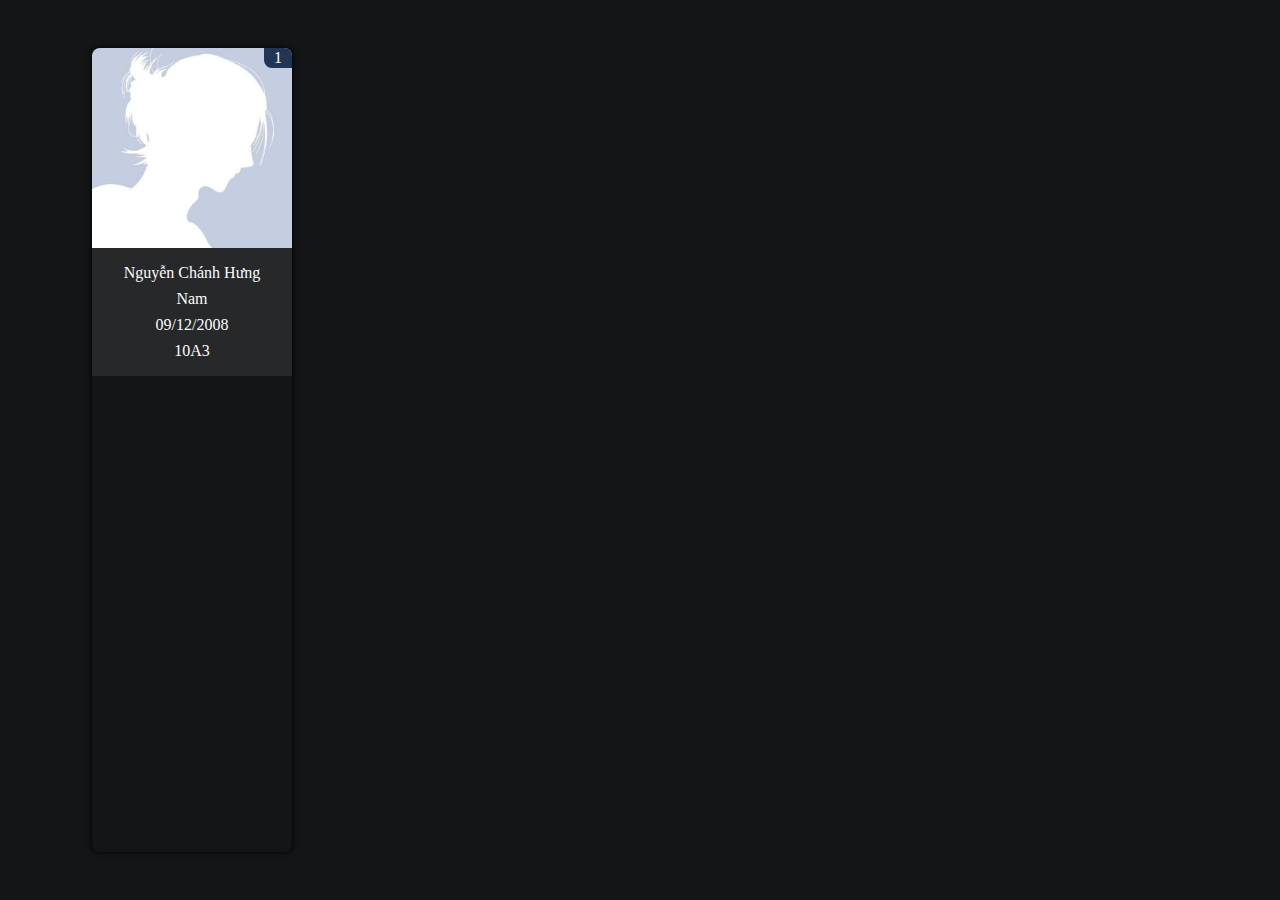
==== index.html @ 5e074ca2 "finish UI" ====
<!DOCTYPE html>
<html lang="en">
<head>
    <meta charset="UTF-8">
    <meta name="viewport" content="width=device-width, initial-scale=1.0">
    <title>Student Manager</title>
    <link rel="stylesheet" href="./assets/css/base.css">
    <link rel="stylesheet" href="./assets/css/main.css">
</head>
<body>
    <div id="root">
        <ul class="students-list">
            <li class="student-item">
                <div class="student-image">
                    <img src="./assets/img/male.jpg" alt="Male Avatar" class="student-img">
                    <span class="image-flag">1</span>
                </div>
                <div class="student-info">
                    <div class="student-name student-info-item">
                        Nguyễn Chánh Hưng
                    </div>
                    <div class="student-gender student-info-item">
                        Nam
                    </div>
                    <div class="student-birthday student-info-item">
                        09/12/2008
                    </div>
                    <div class="student-class student-info-item">
                        10A3
                    </div>
                </div>
            </li>
        </ul>
    </div>
</body>
</html>
---- assets/css/base.css ----
:root {
    --backgroud-color: #141517;
    --text-color: #fcfcfc;
    --primary-color: #0085ff;
    --primary-color2: #27282a;
    --primary-color3: #213555;
    --image-size: 200px;
    --gap-size: 24px;
}

* {
    margin: 0;
    padding: 0;
    box-sizing: border-box;
    font-family: 'r0c0i Linotte';
}

#root {
    width: 100vw;
    min-height: 100vh;
    background-color: var(--backgroud-color);
    color: var(--text-color);
    display: flex;
    justify-content: center;
}
---- assets/css/main.css ----
.students-list {
    display: grid;
    grid-template-columns: repeat(5, 1fr);
    gap: var(--gap-size);
    padding: calc(var(--gap-size) * 2);
}

.student-item {
    border-radius: 8px;
    overflow: hidden;
    width: var(--image-size);
    position: relative;
    box-shadow: 0 0 6px #000;
}

.student-image {
    width: var(--image-size);
    height: var(--image-size);
}

.image-flag {
    position: absolute;
    z-index: 1;
    background: var(--primary-color3);
    top: 0;
    right: 0;
    padding: 1px 10px;
    border-bottom-left-radius: 8px;
}

.student-img {
    width: 100%;
    height: 100%;
}

.student-info {
    text-align: center;
    vertical-align: middle;
    background-color: var(--primary-color2);
    padding: 12px;
}

.student-info-item {
    padding: 4px;
}

@media screen and (max-width: 1200px) {
    .students-list {
        grid-template-columns: repeat(4, 1fr);
    }
}

@media screen and (max-width: 960px) {
    .students-list {
        grid-template-columns: repeat(3, 1fr);
    }
}

@media screen and (max-width: 740px) {
    .students-list {
        grid-template-columns: repeat(2, 1fr);
    }
}

@media screen and (max-width: 525px) {
    .students-list {
        grid-template-columns: repeat(1, 1fr);
    }
}
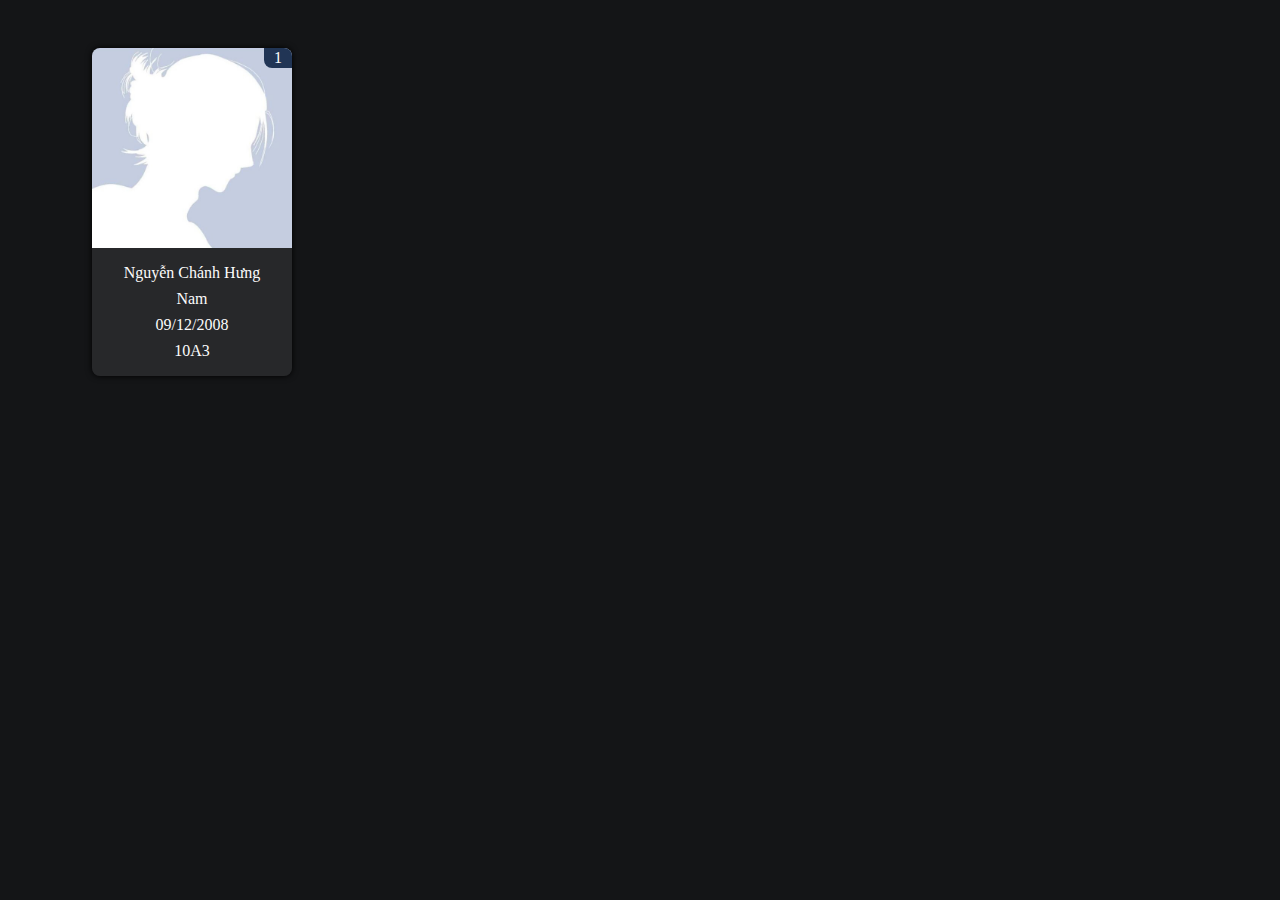
==== commit 40181723: "fix some bugs" ====
--- a/index.html
+++ b/index.html
@@ -10,23 +10,25 @@
 <body>
     <div id="root">
         <ul class="students-list">
-            <li class="student-item">
-                <div class="student-image">
-                    <img src="./assets/img/male.jpg" alt="Male Avatar" class="student-img">
-                    <span class="image-flag">1</span>
-                </div>
-                <div class="student-info">
-                    <div class="student-name student-info-item">
-                        Nguyễn Chánh Hưng
+            <li class="student">
+                <div class="student-item">
+                    <div class="student-image">
+                        <img src="./assets/img/male.jpg" alt="Male Avatar" class="student-img">
+                        <span class="image-flag">1</span>
                     </div>
-                    <div class="student-gender student-info-item">
-                        Nam
-                    </div>
-                    <div class="student-birthday student-info-item">
-                        09/12/2008
-                    </div>
-                    <div class="student-class student-info-item">
-                        10A3
+                    <div class="student-info">
+                        <div class="student-name student-info-item">
+                            Nguyễn Chánh Hưng
+                        </div>
+                        <div class="student-gender student-info-item">
+                            Nam
+                        </div>
+                        <div class="student-birthday student-info-item">
+                            09/12/2008
+                        </div>
+                        <div class="student-class student-info-item">
+                            10A3
+                        </div>
                     </div>
                 </div>
             </li>
--- a/assets/css/main.css
+++ b/assets/css/main.css
@@ -3,6 +3,10 @@
     grid-template-columns: repeat(5, 1fr);
     gap: var(--gap-size);
     padding: calc(var(--gap-size) * 2);
+}
+
+.student {
+    list-style: none;
 }
 
 .student-item {
@@ -11,6 +15,7 @@
     width: var(--image-size);
     position: relative;
     box-shadow: 0 0 6px #000;
+    max-height: fit-content;
 }
 
 .student-image {
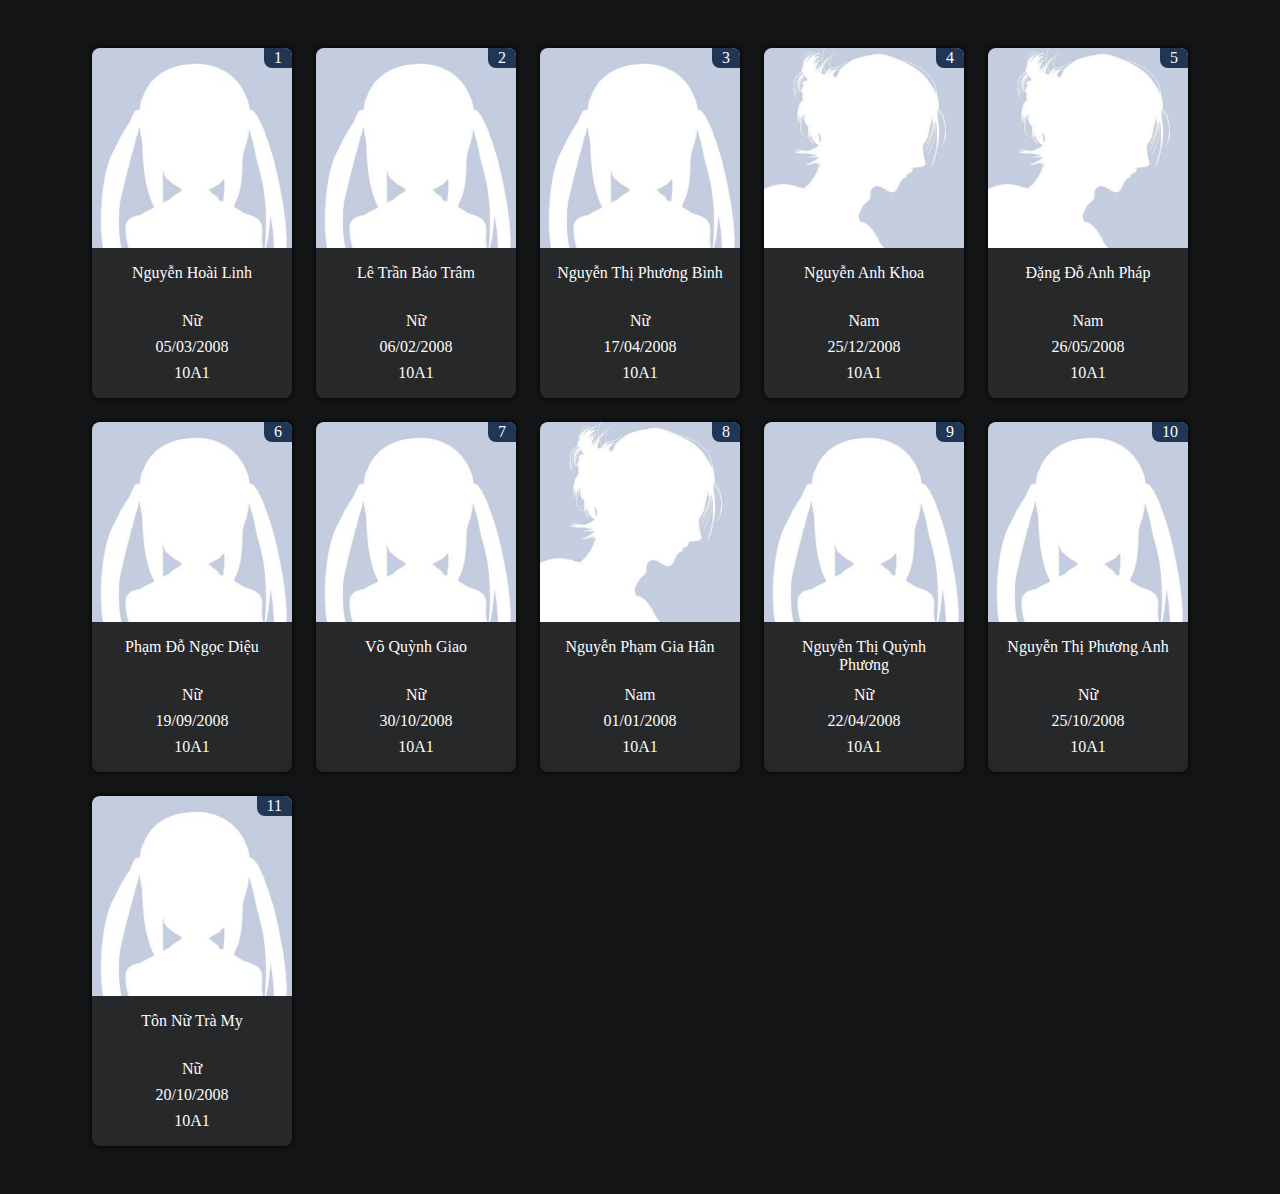
==== commit b1baf070: "final" ====
--- a/index.html
+++ b/index.html
@@ -10,29 +10,9 @@
 <body>
     <div id="root">
         <ul class="students-list">
-            <li class="student">
-                <div class="student-item">
-                    <div class="student-image">
-                        <img src="./assets/img/male.jpg" alt="Male Avatar" class="student-img">
-                        <span class="image-flag">1</span>
-                    </div>
-                    <div class="student-info">
-                        <div class="student-name student-info-item">
-                            Nguyễn Chánh Hưng
-                        </div>
-                        <div class="student-gender student-info-item">
-                            Nam
-                        </div>
-                        <div class="student-birthday student-info-item">
-                            09/12/2008
-                        </div>
-                        <div class="student-class student-info-item">
-                            10A3
-                        </div>
-                    </div>
-                </div>
-            </li>
         </ul>
     </div>
+
+    <script src="./assets/js/main.js"></script>
 </body>
 </html>--- a/assets/css/main.css
+++ b/assets/css/main.css
@@ -49,6 +49,10 @@
     padding: 4px;
 }
 
+.student-name {
+    height: 3em;
+}
+
 @media screen and (max-width: 1200px) {
     .students-list {
         grid-template-columns: repeat(4, 1fr);
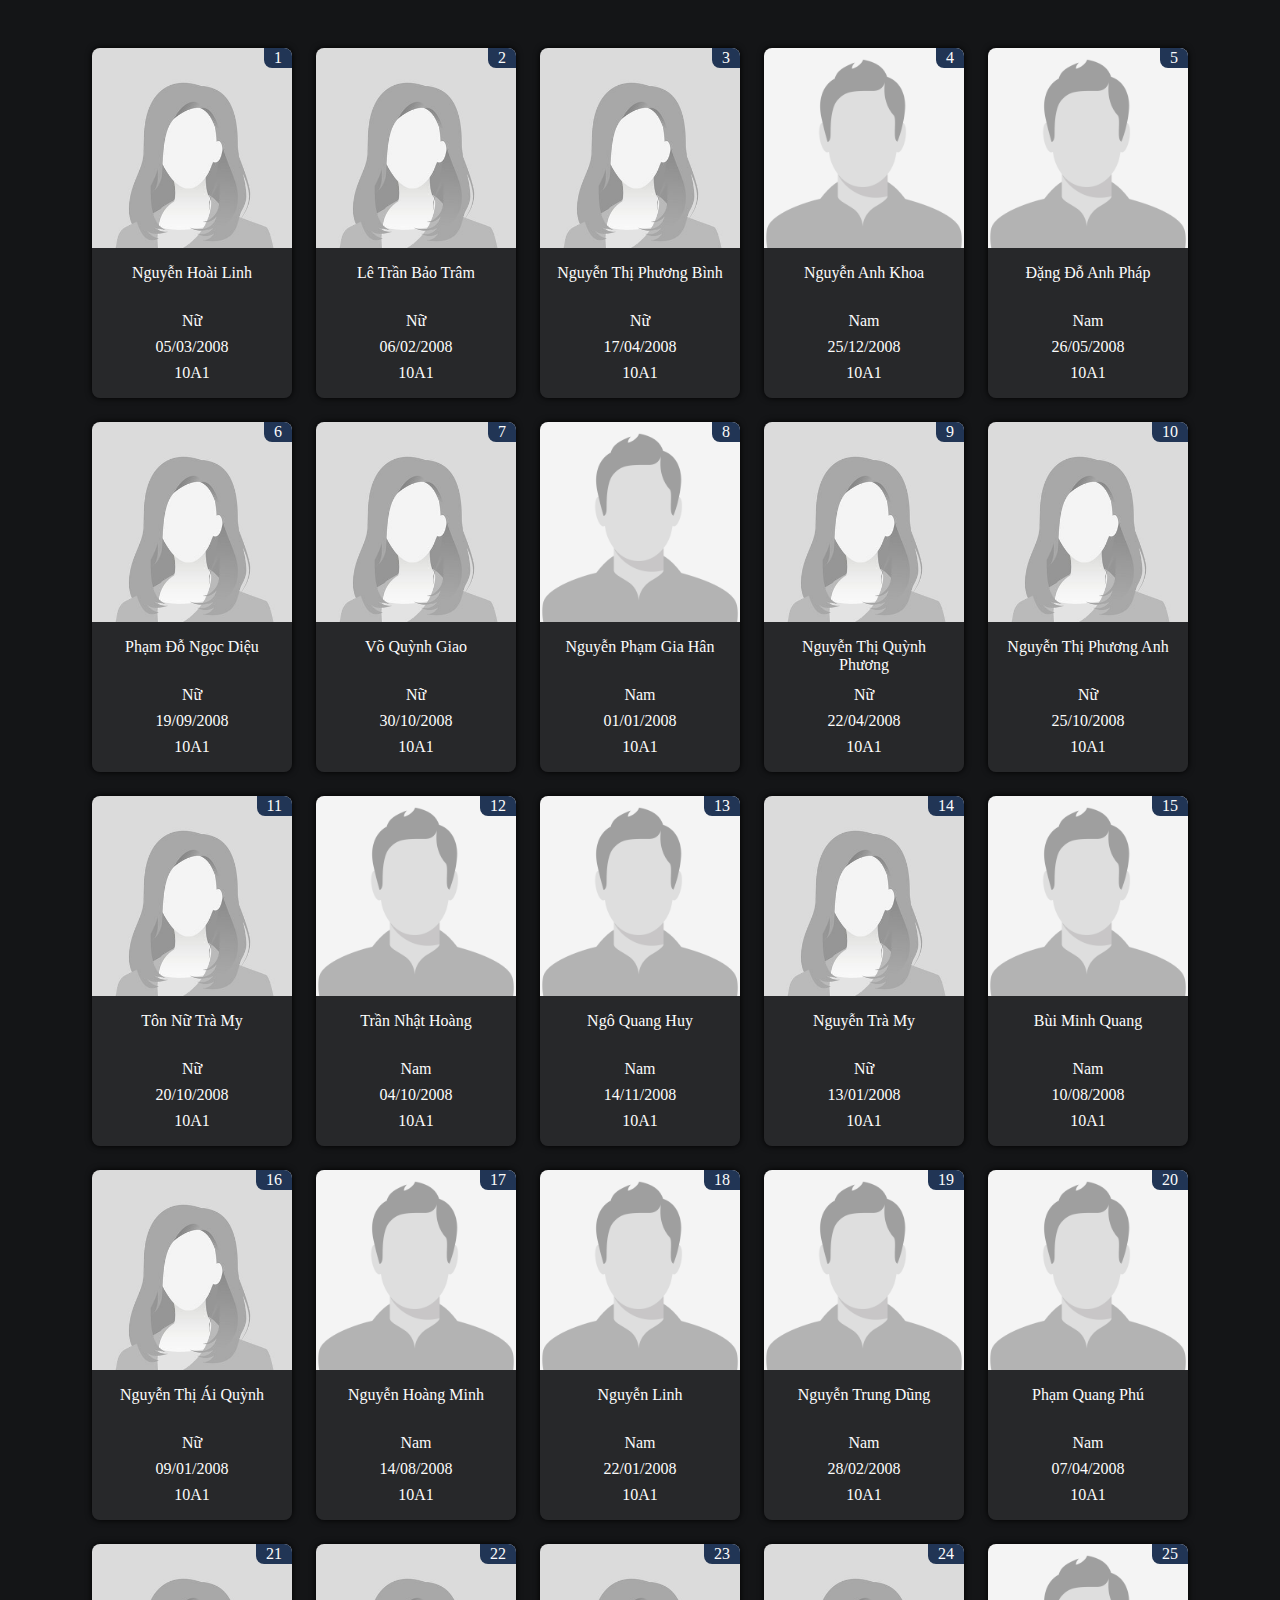
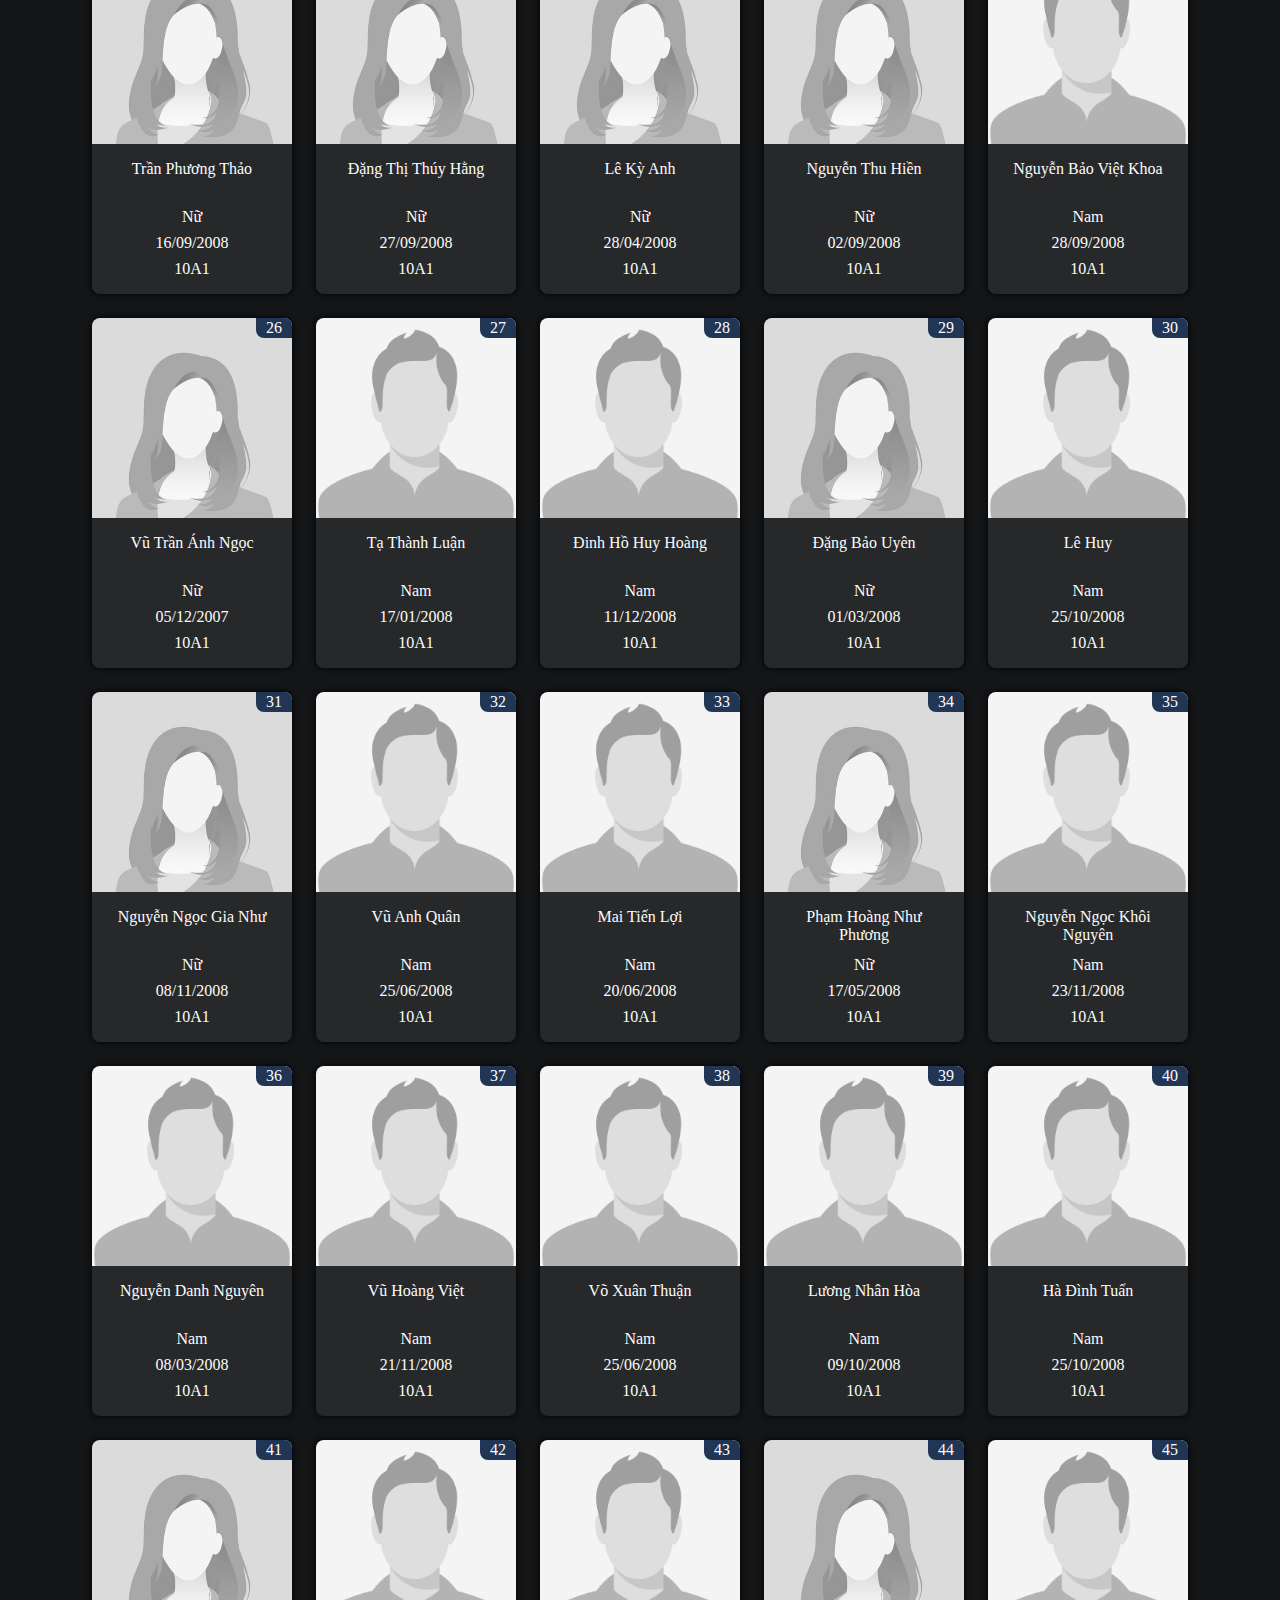
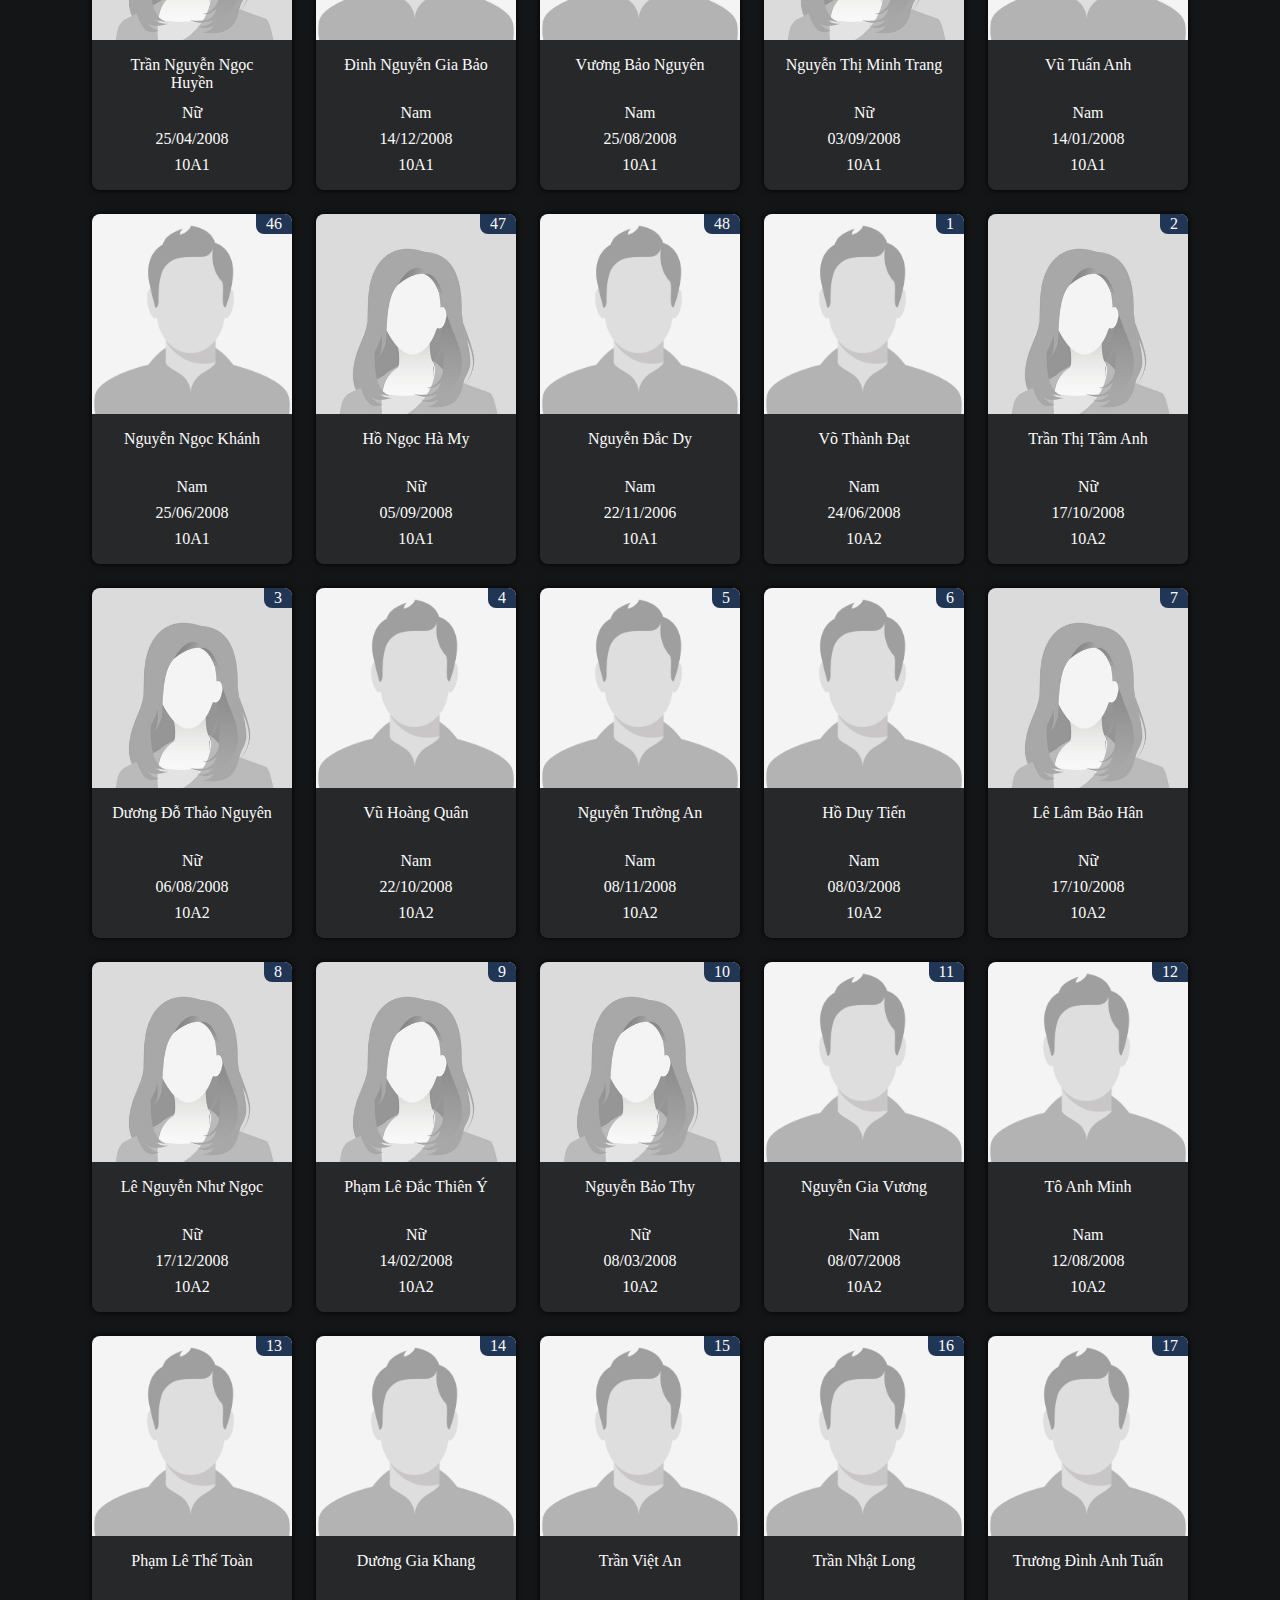
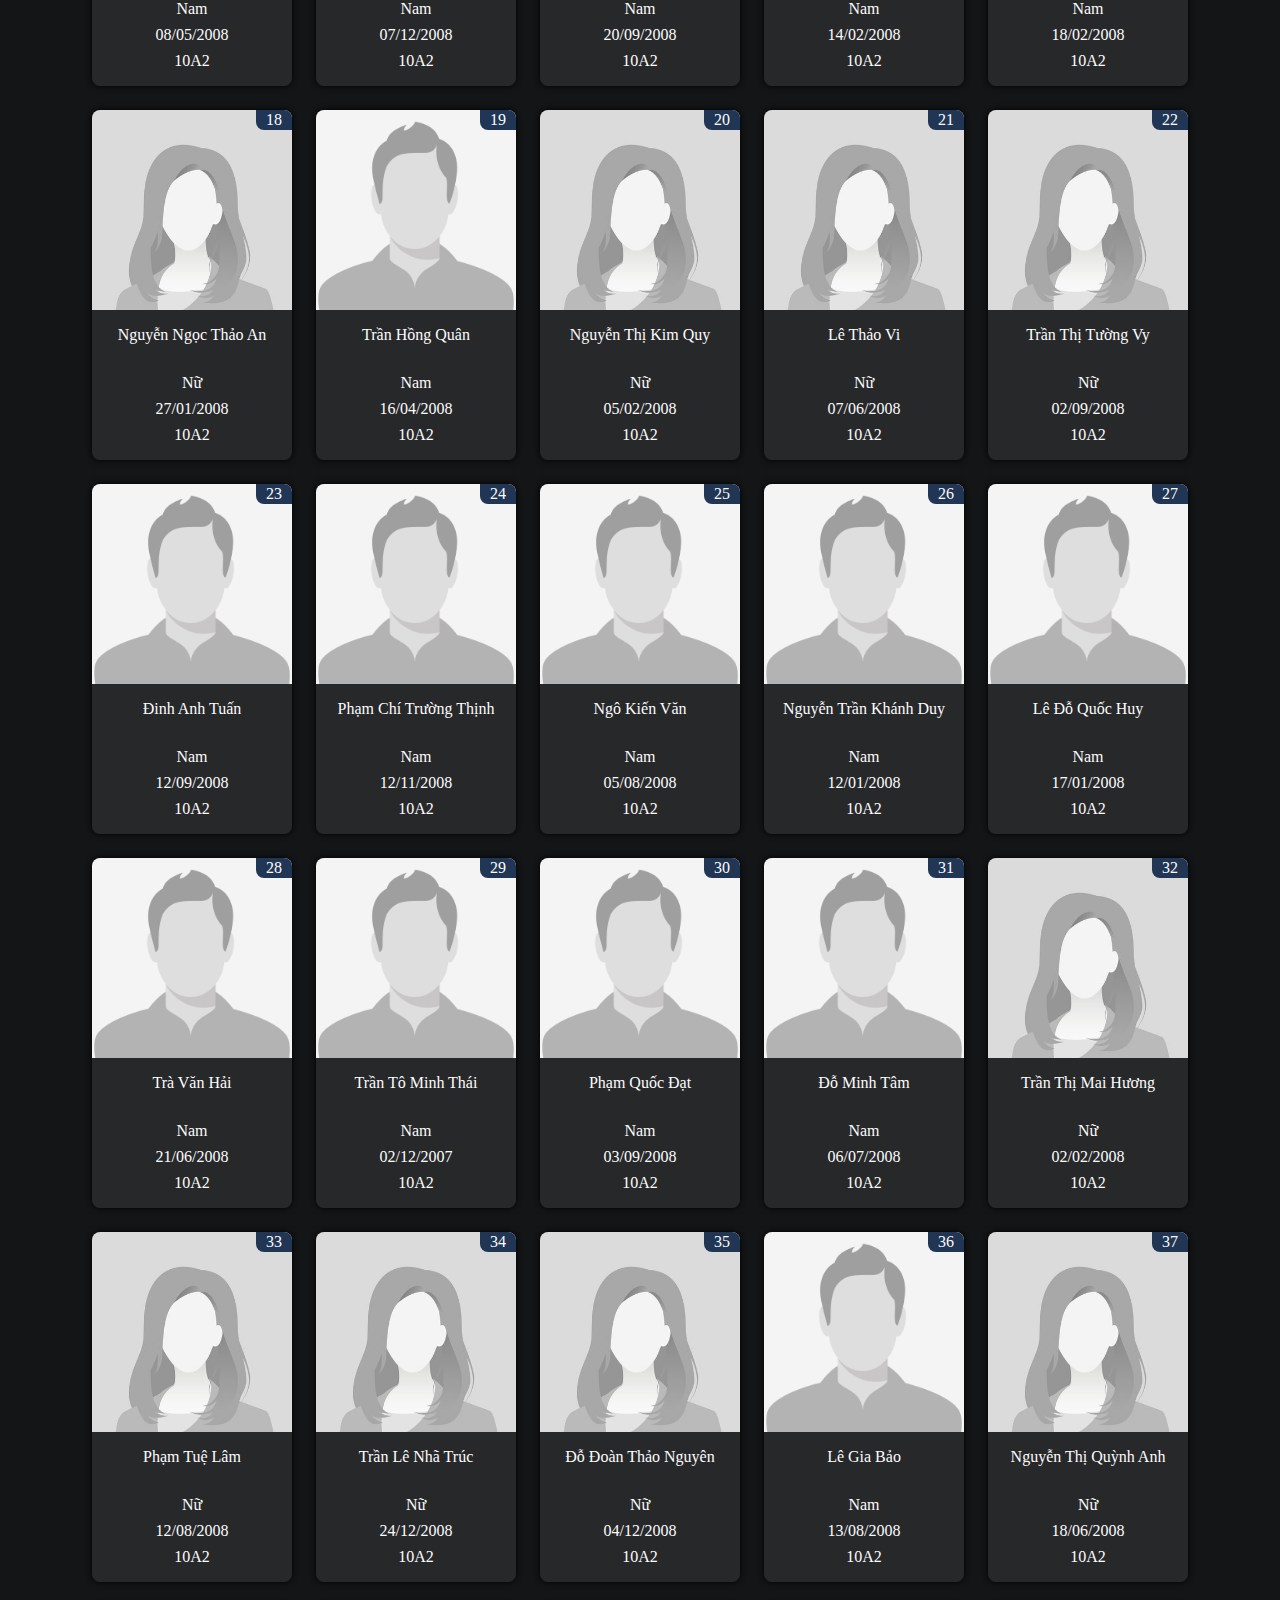
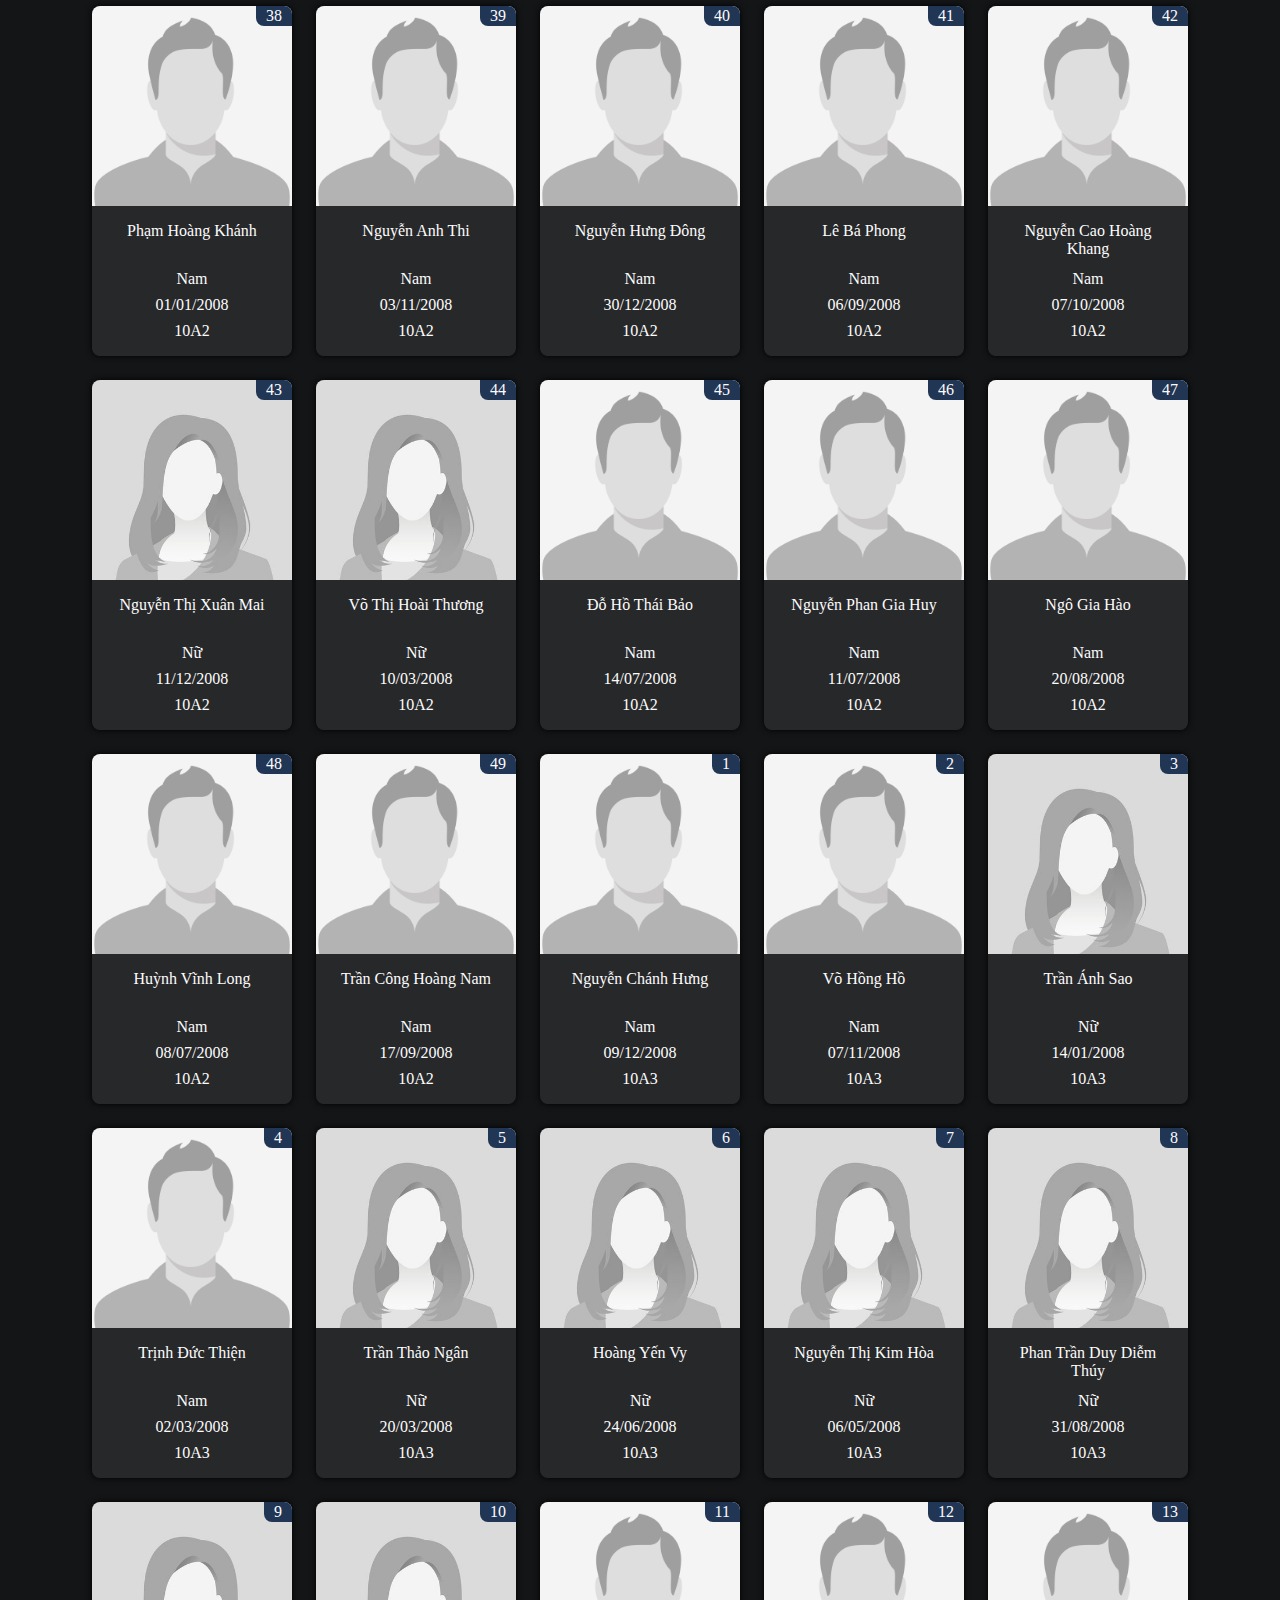
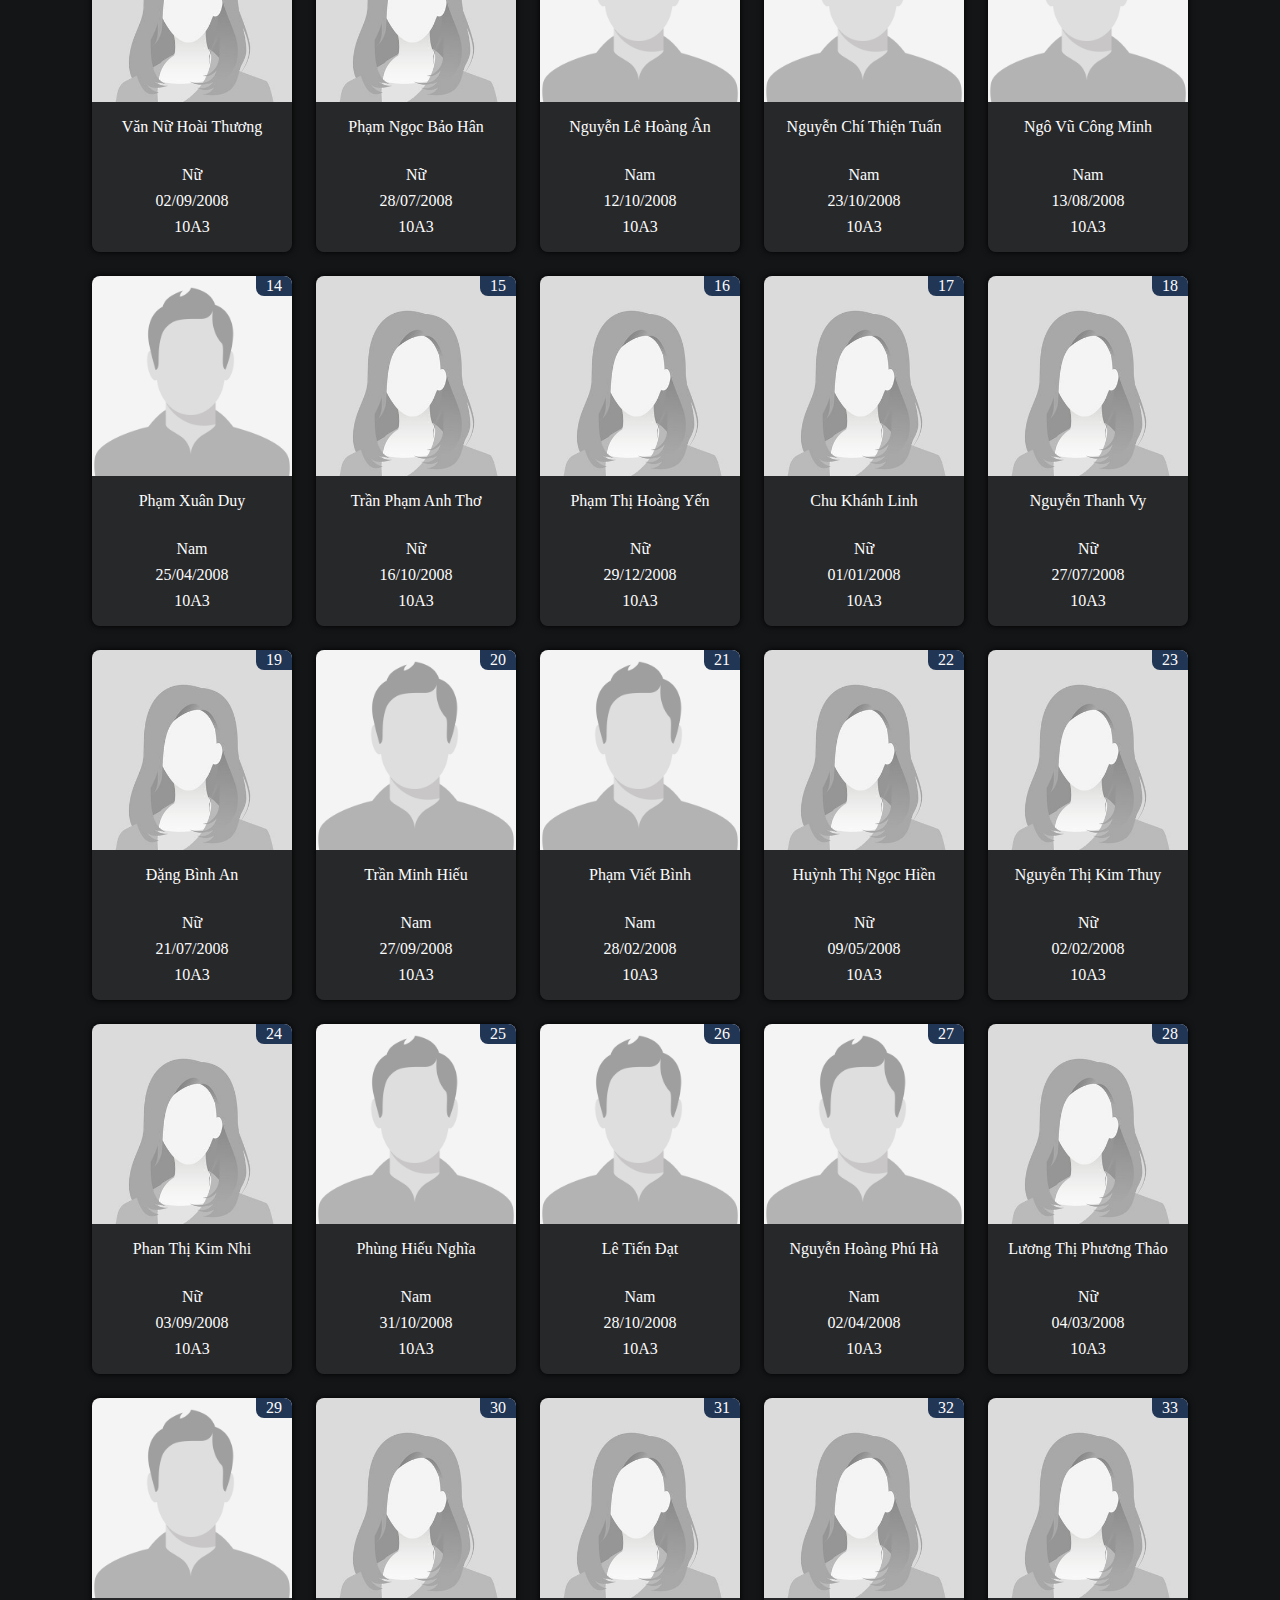
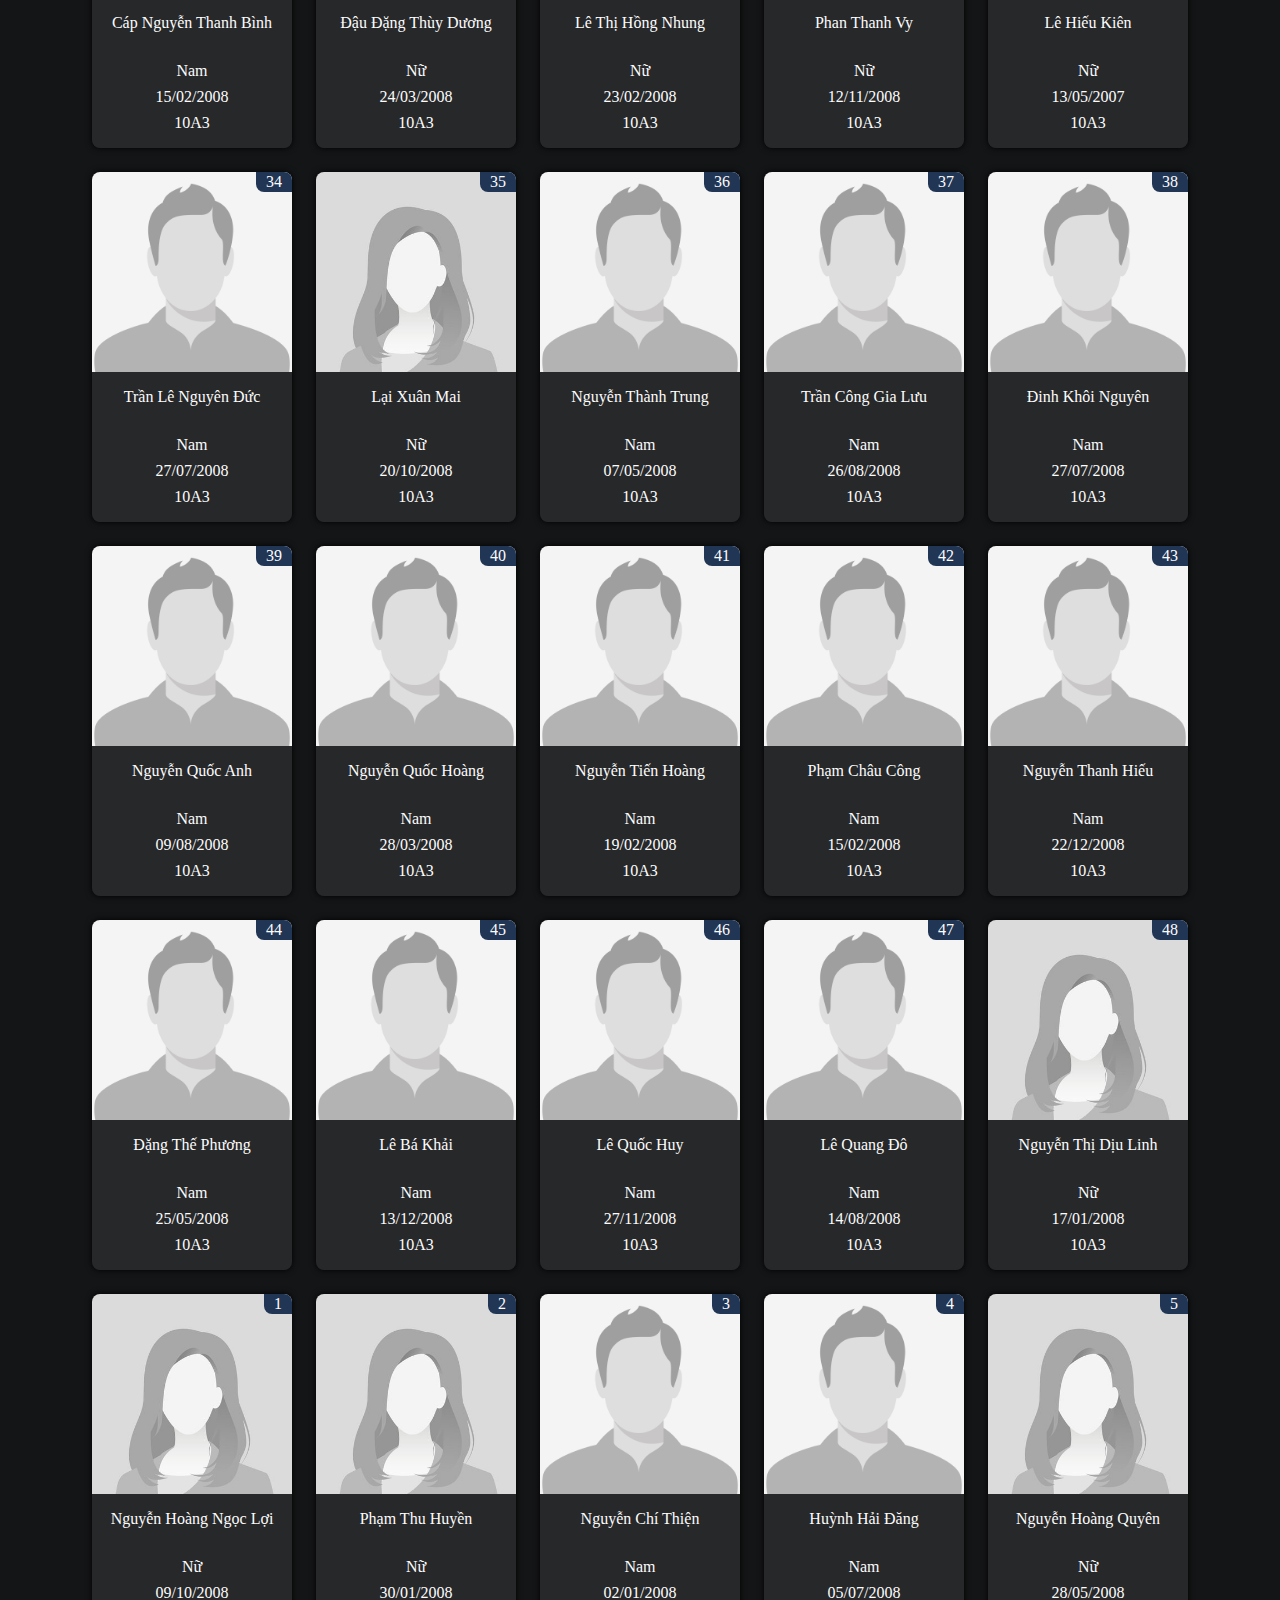
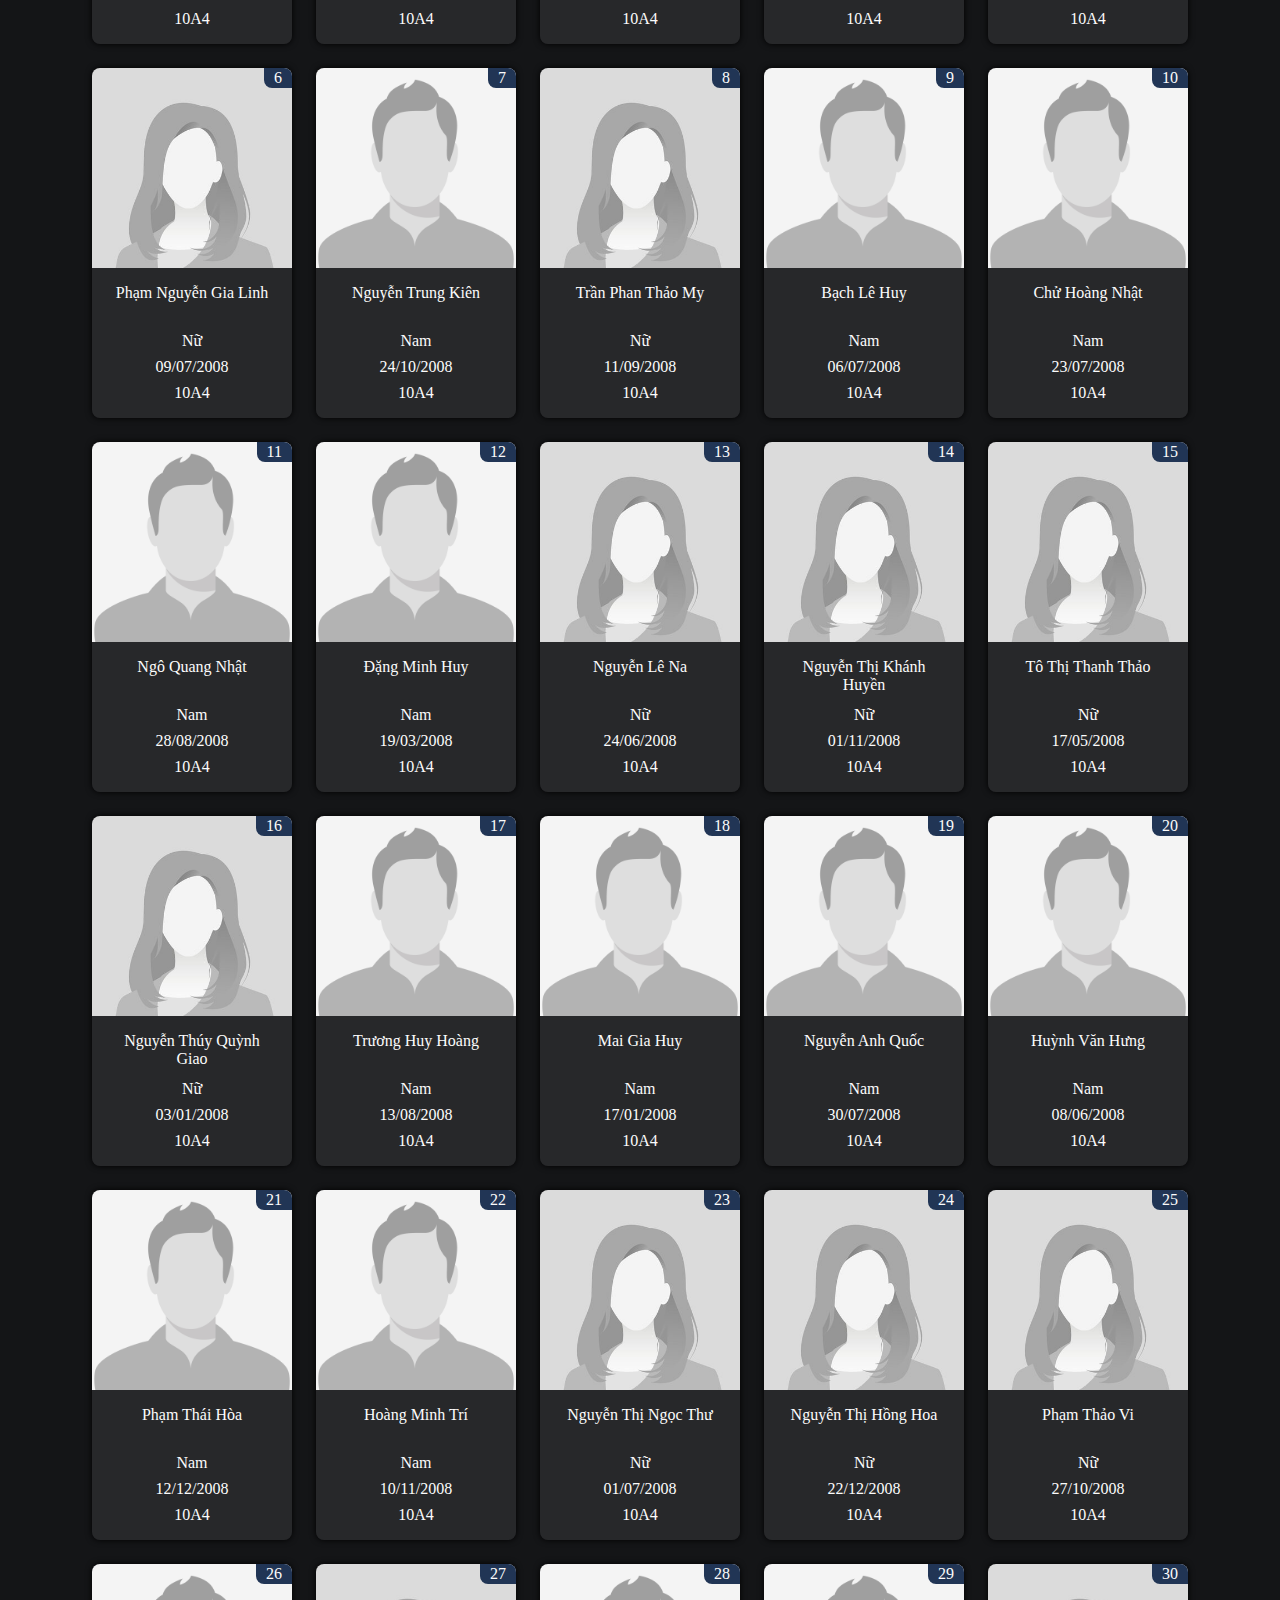
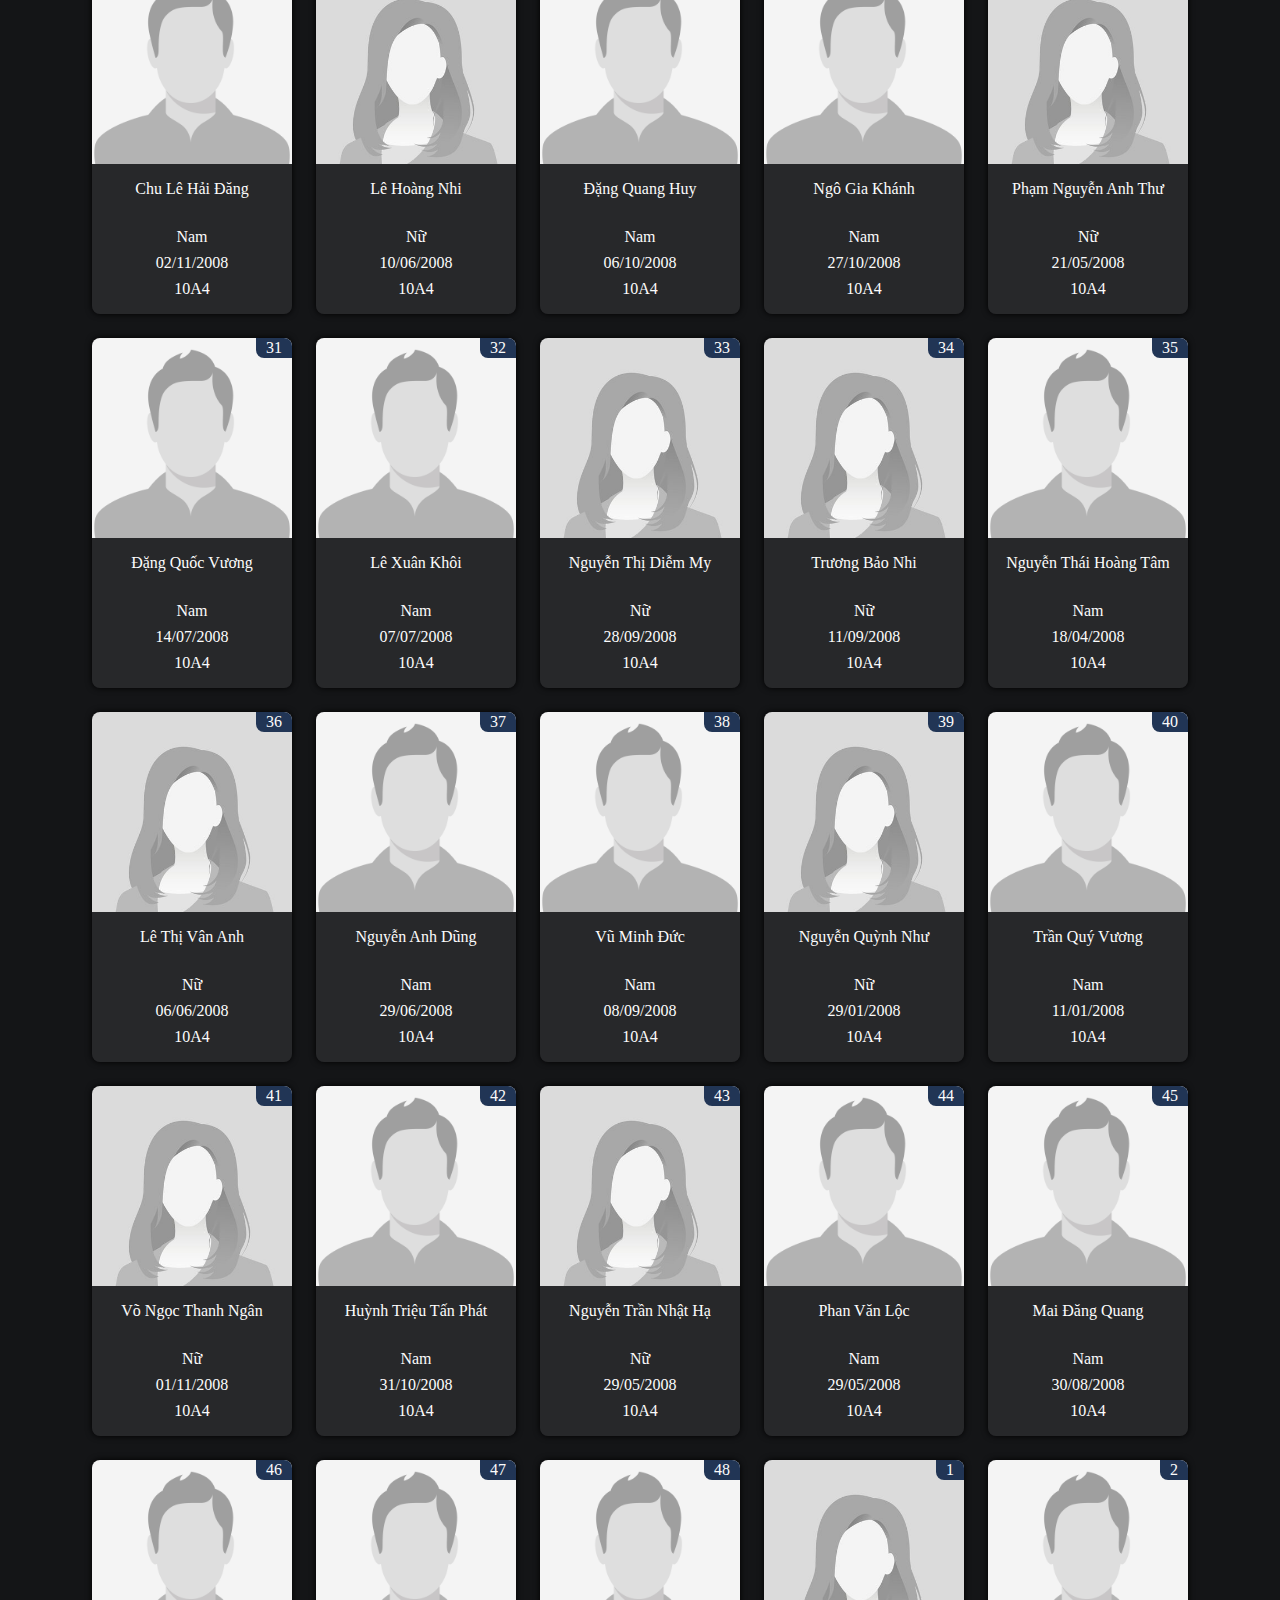
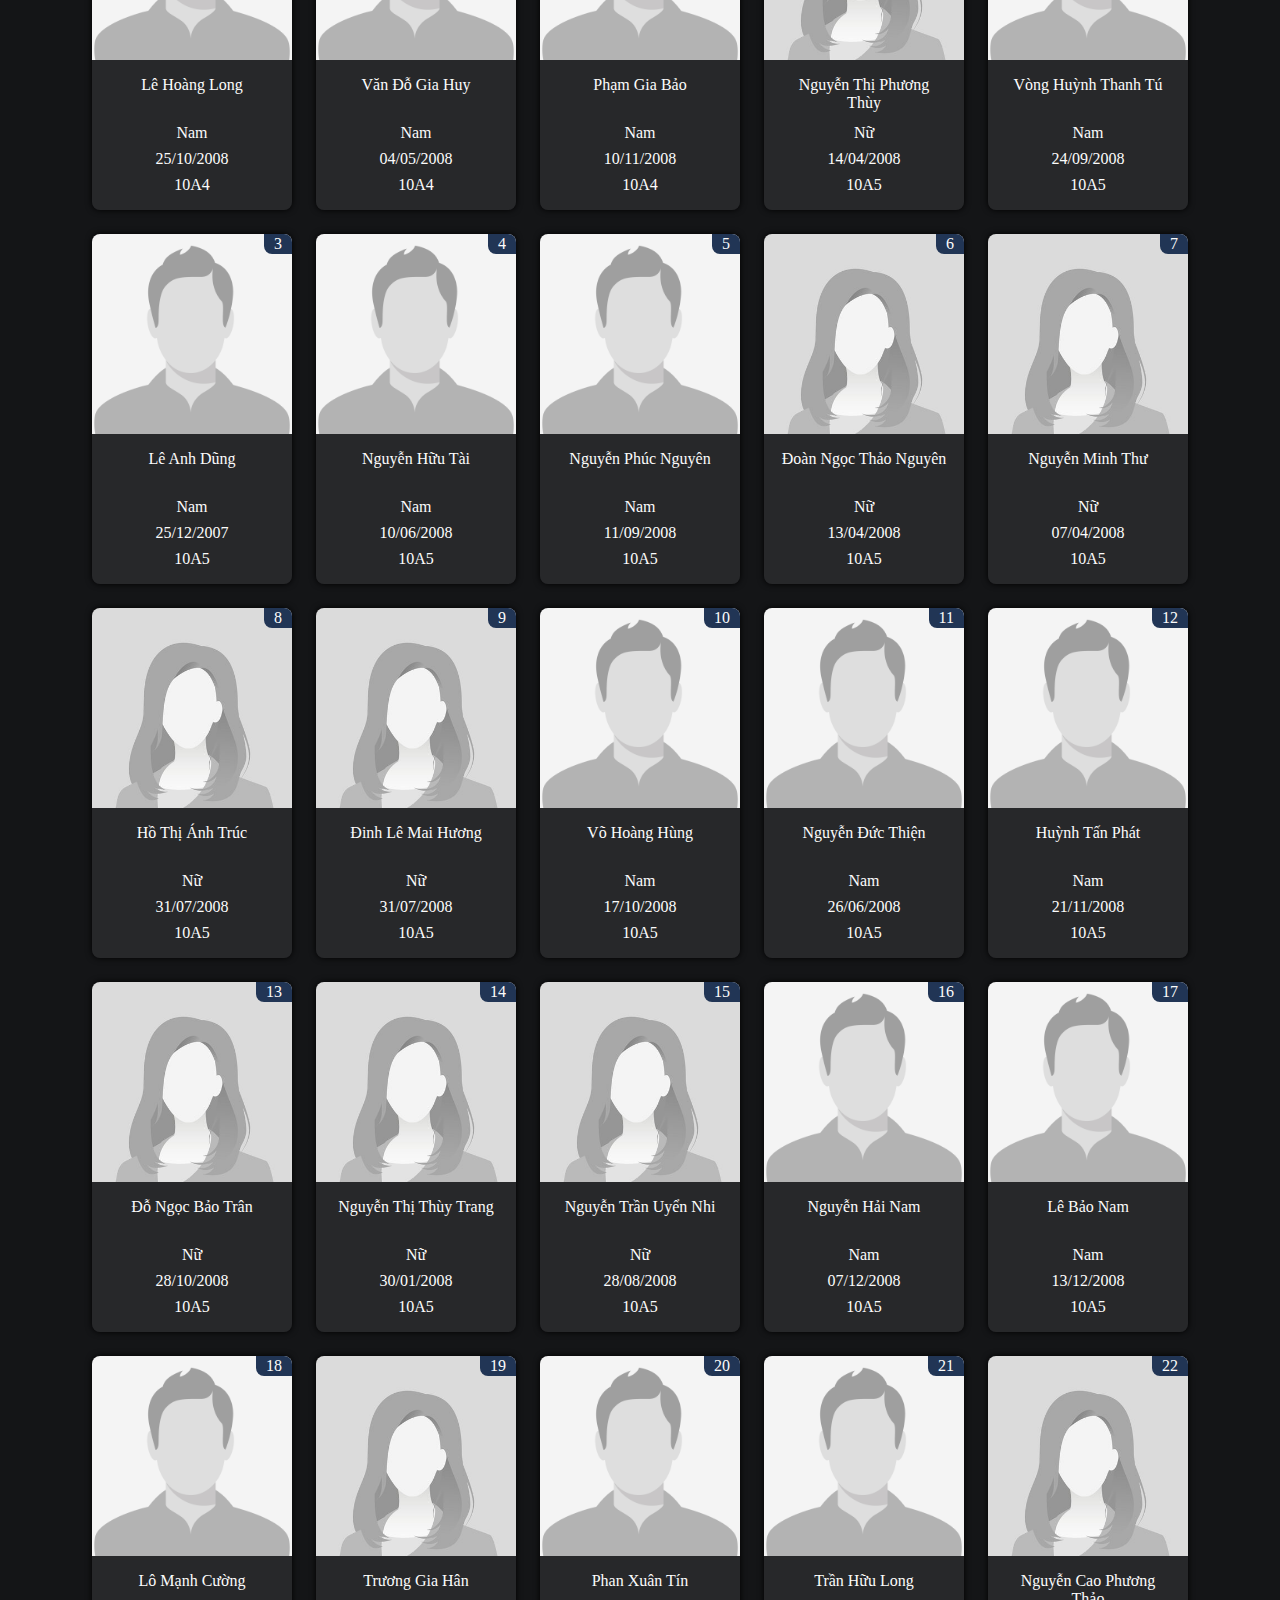
==== commit 3e406853: "Set Project To Static WebPage" ====
--- a/index.html
+++ b/index.html
@@ -1,18 +1,37586 @@
 <!DOCTYPE html>
 <html lang="en">
-<head>
-    <meta charset="UTF-8">
-    <meta name="viewport" content="width=device-width, initial-scale=1.0">
-    <title>Student Manager</title>
-    <link rel="stylesheet" href="./assets/css/base.css">
-    <link rel="stylesheet" href="./assets/css/main.css">
-</head>
-<body>
-    <div id="root">
-        <ul class="students-list">
-        </ul>
-    </div>
-
-    <script src="./assets/js/main.js"></script>
-</body>
-</html>+    <head>
+        <meta charset="UTF-8" />
+        <meta name="viewport" content="width=device-width, initial-scale=1.0" />
+        <title>Student Manager</title>
+        <link rel="stylesheet" href="./assets/css/base.css" />
+        <link rel="stylesheet" href="./assets/css/main.css" />
+    </head>
+    <body>
+        <div id="root">
+            <ul class="students-list">
+                <li class="student">
+                    <div class="student-item">
+                        <div class="student-image">
+                            <img
+                                src="./assets/img/female.jpg"
+                                alt="Male Avatar"
+                                class="student-img"
+                            />
+                            <span class="image-flag">1</span>
+                        </div>
+                        <div class="student-info">
+                            <div class="student-name student-info-item">
+                                Nguyễn Hoài Linh
+                            </div>
+                            <div class="student-gender student-info-item">
+                                Nữ
+                            </div>
+                            <div class="student-birthday student-info-item">
+                                05/03/2008
+                            </div>
+                            <div class="student-class student-info-item">
+                                10A1
+                            </div>
+                        </div>
+                    </div>
+                </li>
+                <li class="student">
+                    <div class="student-item">
+                        <div class="student-image">
+                            <img
+                                src="./assets/img/female.jpg"
+                                alt="Male Avatar"
+                                class="student-img"
+                            />
+                            <span class="image-flag">2</span>
+                        </div>
+                        <div class="student-info">
+                            <div class="student-name student-info-item">
+                                Lê Trần Bảo Trâm
+                            </div>
+                            <div class="student-gender student-info-item">
+                                Nữ
+                            </div>
+                            <div class="student-birthday student-info-item">
+                                06/02/2008
+                            </div>
+                            <div class="student-class student-info-item">
+                                10A1
+                            </div>
+                        </div>
+                    </div>
+                </li>
+                <li class="student">
+                    <div class="student-item">
+                        <div class="student-image">
+                            <img
+                                src="./assets/img/female.jpg"
+                                alt="Male Avatar"
+                                class="student-img"
+                            />
+                            <span class="image-flag">3</span>
+                        </div>
+                        <div class="student-info">
+                            <div class="student-name student-info-item">
+                                Nguyễn Thị Phương Bình
+                            </div>
+                            <div class="student-gender student-info-item">
+                                Nữ
+                            </div>
+                            <div class="student-birthday student-info-item">
+                                17/04/2008
+                            </div>
+                            <div class="student-class student-info-item">
+                                10A1
+                            </div>
+                        </div>
+                    </div>
+                </li>
+                <li class="student">
+                    <div class="student-item">
+                        <div class="student-image">
+                            <img
+                                src="./assets/img/male.jpg"
+                                alt="Male Avatar"
+                                class="student-img"
+                            />
+                            <span class="image-flag">4</span>
+                        </div>
+                        <div class="student-info">
+                            <div class="student-name student-info-item">
+                                Nguyễn Anh Khoa
+                            </div>
+                            <div class="student-gender student-info-item">
+                                Nam
+                            </div>
+                            <div class="student-birthday student-info-item">
+                                25/12/2008
+                            </div>
+                            <div class="student-class student-info-item">
+                                10A1
+                            </div>
+                        </div>
+                    </div>
+                </li>
+                <li class="student">
+                    <div class="student-item">
+                        <div class="student-image">
+                            <img
+                                src="./assets/img/male.jpg"
+                                alt="Male Avatar"
+                                class="student-img"
+                            />
+                            <span class="image-flag">5</span>
+                        </div>
+                        <div class="student-info">
+                            <div class="student-name student-info-item">
+                                Đặng Đỗ Anh Pháp
+                            </div>
+                            <div class="student-gender student-info-item">
+                                Nam
+                            </div>
+                            <div class="student-birthday student-info-item">
+                                26/05/2008
+                            </div>
+                            <div class="student-class student-info-item">
+                                10A1
+                            </div>
+                        </div>
+                    </div>
+                </li>
+                <li class="student">
+                    <div class="student-item">
+                        <div class="student-image">
+                            <img
+                                src="./assets/img/female.jpg"
+                                alt="Male Avatar"
+                                class="student-img"
+                            />
+                            <span class="image-flag">6</span>
+                        </div>
+                        <div class="student-info">
+                            <div class="student-name student-info-item">
+                                Phạm Đỗ Ngọc Diệu
+                            </div>
+                            <div class="student-gender student-info-item">
+                                Nữ
+                            </div>
+                            <div class="student-birthday student-info-item">
+                                19/09/2008
+                            </div>
+                            <div class="student-class student-info-item">
+                                10A1
+                            </div>
+                        </div>
+                    </div>
+                </li>
+                <li class="student">
+                    <div class="student-item">
+                        <div class="student-image">
+                            <img
+                                src="./assets/img/female.jpg"
+                                alt="Male Avatar"
+                                class="student-img"
+                            />
+                            <span class="image-flag">7</span>
+                        </div>
+                        <div class="student-info">
+                            <div class="student-name student-info-item">
+                                Võ Quỳnh Giao
+                            </div>
+                            <div class="student-gender student-info-item">
+                                Nữ
+                            </div>
+                            <div class="student-birthday student-info-item">
+                                30/10/2008
+                            </div>
+                            <div class="student-class student-info-item">
+                                10A1
+                            </div>
+                        </div>
+                    </div>
+                </li>
+                <li class="student">
+                    <div class="student-item">
+                        <div class="student-image">
+                            <img
+                                src="./assets/img/male.jpg"
+                                alt="Male Avatar"
+                                class="student-img"
+                            />
+                            <span class="image-flag">8</span>
+                        </div>
+                        <div class="student-info">
+                            <div class="student-name student-info-item">
+                                Nguyễn Phạm Gia Hân
+                            </div>
+                            <div class="student-gender student-info-item">
+                                Nam
+                            </div>
+                            <div class="student-birthday student-info-item">
+                                01/01/2008
+                            </div>
+                            <div class="student-class student-info-item">
+                                10A1
+                            </div>
+                        </div>
+                    </div>
+                </li>
+                <li class="student">
+                    <div class="student-item">
+                        <div class="student-image">
+                            <img
+                                src="./assets/img/female.jpg"
+                                alt="Male Avatar"
+                                class="student-img"
+                            />
+                            <span class="image-flag">9</span>
+                        </div>
+                        <div class="student-info">
+                            <div class="student-name student-info-item">
+                                Nguyễn Thị Quỳnh Phương
+                            </div>
+                            <div class="student-gender student-info-item">
+                                Nữ
+                            </div>
+                            <div class="student-birthday student-info-item">
+                                22/04/2008
+                            </div>
+                            <div class="student-class student-info-item">
+                                10A1
+                            </div>
+                        </div>
+                    </div>
+                </li>
+                <li class="student">
+                    <div class="student-item">
+                        <div class="student-image">
+                            <img
+                                src="./assets/img/female.jpg"
+                                alt="Male Avatar"
+                                class="student-img"
+                            />
+                            <span class="image-flag">10</span>
+                        </div>
+                        <div class="student-info">
+                            <div class="student-name student-info-item">
+                                Nguyễn Thị Phương Anh
+                            </div>
+                            <div class="student-gender student-info-item">
+                                Nữ
+                            </div>
+                            <div class="student-birthday student-info-item">
+                                25/10/2008
+                            </div>
+                            <div class="student-class student-info-item">
+                                10A1
+                            </div>
+                        </div>
+                    </div>
+                </li>
+                <li class="student">
+                    <div class="student-item">
+                        <div class="student-image">
+                            <img
+                                src="./assets/img/female.jpg"
+                                alt="Male Avatar"
+                                class="student-img"
+                            />
+                            <span class="image-flag">11</span>
+                        </div>
+                        <div class="student-info">
+                            <div class="student-name student-info-item">
+                                Tôn Nữ Trà My
+                            </div>
+                            <div class="student-gender student-info-item">
+                                Nữ
+                            </div>
+                            <div class="student-birthday student-info-item">
+                                20/10/2008
+                            </div>
+                            <div class="student-class student-info-item">
+                                10A1
+                            </div>
+                        </div>
+                    </div>
+                </li>
+                <li class="student">
+                    <div class="student-item">
+                        <div class="student-image">
+                            <img
+                                src="./assets/img/male.jpg"
+                                alt="Male Avatar"
+                                class="student-img"
+                            />
+                            <span class="image-flag">12</span>
+                        </div>
+                        <div class="student-info">
+                            <div class="student-name student-info-item">
+                                Trần Nhật Hoàng
+                            </div>
+                            <div class="student-gender student-info-item">
+                                Nam
+                            </div>
+                            <div class="student-birthday student-info-item">
+                                04/10/2008
+                            </div>
+                            <div class="student-class student-info-item">
+                                10A1
+                            </div>
+                        </div>
+                    </div>
+                </li>
+                <li class="student">
+                    <div class="student-item">
+                        <div class="student-image">
+                            <img
+                                src="./assets/img/male.jpg"
+                                alt="Male Avatar"
+                                class="student-img"
+                            />
+                            <span class="image-flag">13</span>
+                        </div>
+                        <div class="student-info">
+                            <div class="student-name student-info-item">
+                                Ngô Quang Huy
+                            </div>
+                            <div class="student-gender student-info-item">
+                                Nam
+                            </div>
+                            <div class="student-birthday student-info-item">
+                                14/11/2008
+                            </div>
+                            <div class="student-class student-info-item">
+                                10A1
+                            </div>
+                        </div>
+                    </div>
+                </li>
+                <li class="student">
+                    <div class="student-item">
+                        <div class="student-image">
+                            <img
+                                src="./assets/img/female.jpg"
+                                alt="Male Avatar"
+                                class="student-img"
+                            />
+                            <span class="image-flag">14</span>
+                        </div>
+                        <div class="student-info">
+                            <div class="student-name student-info-item">
+                                Nguyễn Trà My
+                            </div>
+                            <div class="student-gender student-info-item">
+                                Nữ
+                            </div>
+                            <div class="student-birthday student-info-item">
+                                13/01/2008
+                            </div>
+                            <div class="student-class student-info-item">
+                                10A1
+                            </div>
+                        </div>
+                    </div>
+                </li>
+                <li class="student">
+                    <div class="student-item">
+                        <div class="student-image">
+                            <img
+                                src="./assets/img/male.jpg"
+                                alt="Male Avatar"
+                                class="student-img"
+                            />
+                            <span class="image-flag">15</span>
+                        </div>
+                        <div class="student-info">
+                            <div class="student-name student-info-item">
+                                Bùi Minh Quang
+                            </div>
+                            <div class="student-gender student-info-item">
+                                Nam
+                            </div>
+                            <div class="student-birthday student-info-item">
+                                10/08/2008
+                            </div>
+                            <div class="student-class student-info-item">
+                                10A1
+                            </div>
+                        </div>
+                    </div>
+                </li>
+                <li class="student">
+                    <div class="student-item">
+                        <div class="student-image">
+                            <img
+                                src="./assets/img/female.jpg"
+                                alt="Male Avatar"
+                                class="student-img"
+                            />
+                            <span class="image-flag">16</span>
+                        </div>
+                        <div class="student-info">
+                            <div class="student-name student-info-item">
+                                Nguyễn Thị Ái Quỳnh
+                            </div>
+                            <div class="student-gender student-info-item">
+                                Nữ
+                            </div>
+                            <div class="student-birthday student-info-item">
+                                09/01/2008
+                            </div>
+                            <div class="student-class student-info-item">
+                                10A1
+                            </div>
+                        </div>
+                    </div>
+                </li>
+                <li class="student">
+                    <div class="student-item">
+                        <div class="student-image">
+                            <img
+                                src="./assets/img/male.jpg"
+                                alt="Male Avatar"
+                                class="student-img"
+                            />
+                            <span class="image-flag">17</span>
+                        </div>
+                        <div class="student-info">
+                            <div class="student-name student-info-item">
+                                Nguyễn Hoàng Minh
+                            </div>
+                            <div class="student-gender student-info-item">
+                                Nam
+                            </div>
+                            <div class="student-birthday student-info-item">
+                                14/08/2008
+                            </div>
+                            <div class="student-class student-info-item">
+                                10A1
+                            </div>
+                        </div>
+                    </div>
+                </li>
+                <li class="student">
+                    <div class="student-item">
+                        <div class="student-image">
+                            <img
+                                src="./assets/img/male.jpg"
+                                alt="Male Avatar"
+                                class="student-img"
+                            />
+                            <span class="image-flag">18</span>
+                        </div>
+                        <div class="student-info">
+                            <div class="student-name student-info-item">
+                                Nguyễn Linh
+                            </div>
+                            <div class="student-gender student-info-item">
+                                Nam
+                            </div>
+                            <div class="student-birthday student-info-item">
+                                22/01/2008
+                            </div>
+                            <div class="student-class student-info-item">
+                                10A1
+                            </div>
+                        </div>
+                    </div>
+                </li>
+                <li class="student">
+                    <div class="student-item">
+                        <div class="student-image">
+                            <img
+                                src="./assets/img/male.jpg"
+                                alt="Male Avatar"
+                                class="student-img"
+                            />
+                            <span class="image-flag">19</span>
+                        </div>
+                        <div class="student-info">
+                            <div class="student-name student-info-item">
+                                Nguyễn Trung Dũng
+                            </div>
+                            <div class="student-gender student-info-item">
+                                Nam
+                            </div>
+                            <div class="student-birthday student-info-item">
+                                28/02/2008
+                            </div>
+                            <div class="student-class student-info-item">
+                                10A1
+                            </div>
+                        </div>
+                    </div>
+                </li>
+                <li class="student">
+                    <div class="student-item">
+                        <div class="student-image">
+                            <img
+                                src="./assets/img/male.jpg"
+                                alt="Male Avatar"
+                                class="student-img"
+                            />
+                            <span class="image-flag">20</span>
+                        </div>
+                        <div class="student-info">
+                            <div class="student-name student-info-item">
+                                Phạm Quang Phú
+                            </div>
+                            <div class="student-gender student-info-item">
+                                Nam
+                            </div>
+                            <div class="student-birthday student-info-item">
+                                07/04/2008
+                            </div>
+                            <div class="student-class student-info-item">
+                                10A1
+                            </div>
+                        </div>
+                    </div>
+                </li>
+                <li class="student">
+                    <div class="student-item">
+                        <div class="student-image">
+                            <img
+                                src="./assets/img/female.jpg"
+                                alt="Male Avatar"
+                                class="student-img"
+                            />
+                            <span class="image-flag">21</span>
+                        </div>
+                        <div class="student-info">
+                            <div class="student-name student-info-item">
+                                Trần Phương Thảo
+                            </div>
+                            <div class="student-gender student-info-item">
+                                Nữ
+                            </div>
+                            <div class="student-birthday student-info-item">
+                                16/09/2008
+                            </div>
+                            <div class="student-class student-info-item">
+                                10A1
+                            </div>
+                        </div>
+                    </div>
+                </li>
+                <li class="student">
+                    <div class="student-item">
+                        <div class="student-image">
+                            <img
+                                src="./assets/img/female.jpg"
+                                alt="Male Avatar"
+                                class="student-img"
+                            />
+                            <span class="image-flag">22</span>
+                        </div>
+                        <div class="student-info">
+                            <div class="student-name student-info-item">
+                                Đặng Thị Thúy Hằng
+                            </div>
+                            <div class="student-gender student-info-item">
+                                Nữ
+                            </div>
+                            <div class="student-birthday student-info-item">
+                                27/09/2008
+                            </div>
+                            <div class="student-class student-info-item">
+                                10A1
+                            </div>
+                        </div>
+                    </div>
+                </li>
+                <li class="student">
+                    <div class="student-item">
+                        <div class="student-image">
+                            <img
+                                src="./assets/img/female.jpg"
+                                alt="Male Avatar"
+                                class="student-img"
+                            />
+                            <span class="image-flag">23</span>
+                        </div>
+                        <div class="student-info">
+                            <div class="student-name student-info-item">
+                                Lê Kỳ Anh
+                            </div>
+                            <div class="student-gender student-info-item">
+                                Nữ
+                            </div>
+                            <div class="student-birthday student-info-item">
+                                28/04/2008
+                            </div>
+                            <div class="student-class student-info-item">
+                                10A1
+                            </div>
+                        </div>
+                    </div>
+                </li>
+                <li class="student">
+                    <div class="student-item">
+                        <div class="student-image">
+                            <img
+                                src="./assets/img/female.jpg"
+                                alt="Male Avatar"
+                                class="student-img"
+                            />
+                            <span class="image-flag">24</span>
+                        </div>
+                        <div class="student-info">
+                            <div class="student-name student-info-item">
+                                Nguyễn Thu Hiền
+                            </div>
+                            <div class="student-gender student-info-item">
+                                Nữ
+                            </div>
+                            <div class="student-birthday student-info-item">
+                                02/09/2008
+                            </div>
+                            <div class="student-class student-info-item">
+                                10A1
+                            </div>
+                        </div>
+                    </div>
+                </li>
+                <li class="student">
+                    <div class="student-item">
+                        <div class="student-image">
+                            <img
+                                src="./assets/img/male.jpg"
+                                alt="Male Avatar"
+                                class="student-img"
+                            />
+                            <span class="image-flag">25</span>
+                        </div>
+                        <div class="student-info">
+                            <div class="student-name student-info-item">
+                                Nguyễn Bảo Việt Khoa
+                            </div>
+                            <div class="student-gender student-info-item">
+                                Nam
+                            </div>
+                            <div class="student-birthday student-info-item">
+                                28/09/2008
+                            </div>
+                            <div class="student-class student-info-item">
+                                10A1
+                            </div>
+                        </div>
+                    </div>
+                </li>
+                <li class="student">
+                    <div class="student-item">
+                        <div class="student-image">
+                            <img
+                                src="./assets/img/female.jpg"
+                                alt="Male Avatar"
+                                class="student-img"
+                            />
+                            <span class="image-flag">26</span>
+                        </div>
+                        <div class="student-info">
+                            <div class="student-name student-info-item">
+                                Vũ Trần Ánh Ngọc
+                            </div>
+                            <div class="student-gender student-info-item">
+                                Nữ
+                            </div>
+                            <div class="student-birthday student-info-item">
+                                05/12/2007
+                            </div>
+                            <div class="student-class student-info-item">
+                                10A1
+                            </div>
+                        </div>
+                    </div>
+                </li>
+                <li class="student">
+                    <div class="student-item">
+                        <div class="student-image">
+                            <img
+                                src="./assets/img/male.jpg"
+                                alt="Male Avatar"
+                                class="student-img"
+                            />
+                            <span class="image-flag">27</span>
+                        </div>
+                        <div class="student-info">
+                            <div class="student-name student-info-item">
+                                Tạ Thành Luận
+                            </div>
+                            <div class="student-gender student-info-item">
+                                Nam
+                            </div>
+                            <div class="student-birthday student-info-item">
+                                17/01/2008
+                            </div>
+                            <div class="student-class student-info-item">
+                                10A1
+                            </div>
+                        </div>
+                    </div>
+                </li>
+                <li class="student">
+                    <div class="student-item">
+                        <div class="student-image">
+                            <img
+                                src="./assets/img/male.jpg"
+                                alt="Male Avatar"
+                                class="student-img"
+                            />
+                            <span class="image-flag">28</span>
+                        </div>
+                        <div class="student-info">
+                            <div class="student-name student-info-item">
+                                Đinh Hồ Huy Hoàng
+                            </div>
+                            <div class="student-gender student-info-item">
+                                Nam
+                            </div>
+                            <div class="student-birthday student-info-item">
+                                11/12/2008
+                            </div>
+                            <div class="student-class student-info-item">
+                                10A1
+                            </div>
+                        </div>
+                    </div>
+                </li>
+                <li class="student">
+                    <div class="student-item">
+                        <div class="student-image">
+                            <img
+                                src="./assets/img/female.jpg"
+                                alt="Male Avatar"
+                                class="student-img"
+                            />
+                            <span class="image-flag">29</span>
+                        </div>
+                        <div class="student-info">
+                            <div class="student-name student-info-item">
+                                Đặng Bảo Uyên
+                            </div>
+                            <div class="student-gender student-info-item">
+                                Nữ
+                            </div>
+                            <div class="student-birthday student-info-item">
+                                01/03/2008
+                            </div>
+                            <div class="student-class student-info-item">
+                                10A1
+                            </div>
+                        </div>
+                    </div>
+                </li>
+                <li class="student">
+                    <div class="student-item">
+                        <div class="student-image">
+                            <img
+                                src="./assets/img/male.jpg"
+                                alt="Male Avatar"
+                                class="student-img"
+                            />
+                            <span class="image-flag">30</span>
+                        </div>
+                        <div class="student-info">
+                            <div class="student-name student-info-item">
+                                Lê Huy
+                            </div>
+                            <div class="student-gender student-info-item">
+                                Nam
+                            </div>
+                            <div class="student-birthday student-info-item">
+                                25/10/2008
+                            </div>
+                            <div class="student-class student-info-item">
+                                10A1
+                            </div>
+                        </div>
+                    </div>
+                </li>
+                <li class="student">
+                    <div class="student-item">
+                        <div class="student-image">
+                            <img
+                                src="./assets/img/female.jpg"
+                                alt="Male Avatar"
+                                class="student-img"
+                            />
+                            <span class="image-flag">31</span>
+                        </div>
+                        <div class="student-info">
+                            <div class="student-name student-info-item">
+                                Nguyễn Ngọc Gia Như
+                            </div>
+                            <div class="student-gender student-info-item">
+                                Nữ
+                            </div>
+                            <div class="student-birthday student-info-item">
+                                08/11/2008
+                            </div>
+                            <div class="student-class student-info-item">
+                                10A1
+                            </div>
+                        </div>
+                    </div>
+                </li>
+                <li class="student">
+                    <div class="student-item">
+                        <div class="student-image">
+                            <img
+                                src="./assets/img/male.jpg"
+                                alt="Male Avatar"
+                                class="student-img"
+                            />
+                            <span class="image-flag">32</span>
+                        </div>
+                        <div class="student-info">
+                            <div class="student-name student-info-item">
+                                Vũ Anh Quân
+                            </div>
+                            <div class="student-gender student-info-item">
+                                Nam
+                            </div>
+                            <div class="student-birthday student-info-item">
+                                25/06/2008
+                            </div>
+                            <div class="student-class student-info-item">
+                                10A1
+                            </div>
+                        </div>
+                    </div>
+                </li>
+                <li class="student">
+                    <div class="student-item">
+                        <div class="student-image">
+                            <img
+                                src="./assets/img/male.jpg"
+                                alt="Male Avatar"
+                                class="student-img"
+                            />
+                            <span class="image-flag">33</span>
+                        </div>
+                        <div class="student-info">
+                            <div class="student-name student-info-item">
+                                Mai Tiến Lợi
+                            </div>
+                            <div class="student-gender student-info-item">
+                                Nam
+                            </div>
+                            <div class="student-birthday student-info-item">
+                                20/06/2008
+                            </div>
+                            <div class="student-class student-info-item">
+                                10A1
+                            </div>
+                        </div>
+                    </div>
+                </li>
+                <li class="student">
+                    <div class="student-item">
+                        <div class="student-image">
+                            <img
+                                src="./assets/img/female.jpg"
+                                alt="Male Avatar"
+                                class="student-img"
+                            />
+                            <span class="image-flag">34</span>
+                        </div>
+                        <div class="student-info">
+                            <div class="student-name student-info-item">
+                                Phạm Hoàng Như Phương
+                            </div>
+                            <div class="student-gender student-info-item">
+                                Nữ
+                            </div>
+                            <div class="student-birthday student-info-item">
+                                17/05/2008
+                            </div>
+                            <div class="student-class student-info-item">
+                                10A1
+                            </div>
+                        </div>
+                    </div>
+                </li>
+                <li class="student">
+                    <div class="student-item">
+                        <div class="student-image">
+                            <img
+                                src="./assets/img/male.jpg"
+                                alt="Male Avatar"
+                                class="student-img"
+                            />
+                            <span class="image-flag">35</span>
+                        </div>
+                        <div class="student-info">
+                            <div class="student-name student-info-item">
+                                Nguyễn Ngọc Khôi Nguyên
+                            </div>
+                            <div class="student-gender student-info-item">
+                                Nam
+                            </div>
+                            <div class="student-birthday student-info-item">
+                                23/11/2008
+                            </div>
+                            <div class="student-class student-info-item">
+                                10A1
+                            </div>
+                        </div>
+                    </div>
+                </li>
+                <li class="student">
+                    <div class="student-item">
+                        <div class="student-image">
+                            <img
+                                src="./assets/img/male.jpg"
+                                alt="Male Avatar"
+                                class="student-img"
+                            />
+                            <span class="image-flag">36</span>
+                        </div>
+                        <div class="student-info">
+                            <div class="student-name student-info-item">
+                                Nguyễn Danh Nguyên
+                            </div>
+                            <div class="student-gender student-info-item">
+                                Nam
+                            </div>
+                            <div class="student-birthday student-info-item">
+                                08/03/2008
+                            </div>
+                            <div class="student-class student-info-item">
+                                10A1
+                            </div>
+                        </div>
+                    </div>
+                </li>
+                <li class="student">
+                    <div class="student-item">
+                        <div class="student-image">
+                            <img
+                                src="./assets/img/male.jpg"
+                                alt="Male Avatar"
+                                class="student-img"
+                            />
+                            <span class="image-flag">37</span>
+                        </div>
+                        <div class="student-info">
+                            <div class="student-name student-info-item">
+                                Vũ Hoàng Việt
+                            </div>
+                            <div class="student-gender student-info-item">
+                                Nam
+                            </div>
+                            <div class="student-birthday student-info-item">
+                                21/11/2008
+                            </div>
+                            <div class="student-class student-info-item">
+                                10A1
+                            </div>
+                        </div>
+                    </div>
+                </li>
+                <li class="student">
+                    <div class="student-item">
+                        <div class="student-image">
+                            <img
+                                src="./assets/img/male.jpg"
+                                alt="Male Avatar"
+                                class="student-img"
+                            />
+                            <span class="image-flag">38</span>
+                        </div>
+                        <div class="student-info">
+                            <div class="student-name student-info-item">
+                                Võ Xuân Thuận
+                            </div>
+                            <div class="student-gender student-info-item">
+                                Nam
+                            </div>
+                            <div class="student-birthday student-info-item">
+                                25/06/2008
+                            </div>
+                            <div class="student-class student-info-item">
+                                10A1
+                            </div>
+                        </div>
+                    </div>
+                </li>
+                <li class="student">
+                    <div class="student-item">
+                        <div class="student-image">
+                            <img
+                                src="./assets/img/male.jpg"
+                                alt="Male Avatar"
+                                class="student-img"
+                            />
+                            <span class="image-flag">39</span>
+                        </div>
+                        <div class="student-info">
+                            <div class="student-name student-info-item">
+                                Lương Nhân Hòa
+                            </div>
+                            <div class="student-gender student-info-item">
+                                Nam
+                            </div>
+                            <div class="student-birthday student-info-item">
+                                09/10/2008
+                            </div>
+                            <div class="student-class student-info-item">
+                                10A1
+                            </div>
+                        </div>
+                    </div>
+                </li>
+                <li class="student">
+                    <div class="student-item">
+                        <div class="student-image">
+                            <img
+                                src="./assets/img/male.jpg"
+                                alt="Male Avatar"
+                                class="student-img"
+                            />
+                            <span class="image-flag">40</span>
+                        </div>
+                        <div class="student-info">
+                            <div class="student-name student-info-item">
+                                Hà Đình Tuấn
+                            </div>
+                            <div class="student-gender student-info-item">
+                                Nam
+                            </div>
+                            <div class="student-birthday student-info-item">
+                                25/10/2008
+                            </div>
+                            <div class="student-class student-info-item">
+                                10A1
+                            </div>
+                        </div>
+                    </div>
+                </li>
+                <li class="student">
+                    <div class="student-item">
+                        <div class="student-image">
+                            <img
+                                src="./assets/img/female.jpg"
+                                alt="Male Avatar"
+                                class="student-img"
+                            />
+                            <span class="image-flag">41</span>
+                        </div>
+                        <div class="student-info">
+                            <div class="student-name student-info-item">
+                                Trần Nguyễn Ngọc Huyền
+                            </div>
+                            <div class="student-gender student-info-item">
+                                Nữ
+                            </div>
+                            <div class="student-birthday student-info-item">
+                                25/04/2008
+                            </div>
+                            <div class="student-class student-info-item">
+                                10A1
+                            </div>
+                        </div>
+                    </div>
+                </li>
+                <li class="student">
+                    <div class="student-item">
+                        <div class="student-image">
+                            <img
+                                src="./assets/img/male.jpg"
+                                alt="Male Avatar"
+                                class="student-img"
+                            />
+                            <span class="image-flag">42</span>
+                        </div>
+                        <div class="student-info">
+                            <div class="student-name student-info-item">
+                                Đinh Nguyễn Gia Bảo
+                            </div>
+                            <div class="student-gender student-info-item">
+                                Nam
+                            </div>
+                            <div class="student-birthday student-info-item">
+                                14/12/2008
+                            </div>
+                            <div class="student-class student-info-item">
+                                10A1
+                            </div>
+                        </div>
+                    </div>
+                </li>
+                <li class="student">
+                    <div class="student-item">
+                        <div class="student-image">
+                            <img
+                                src="./assets/img/male.jpg"
+                                alt="Male Avatar"
+                                class="student-img"
+                            />
+                            <span class="image-flag">43</span>
+                        </div>
+                        <div class="student-info">
+                            <div class="student-name student-info-item">
+                                Vương Bảo Nguyên
+                            </div>
+                            <div class="student-gender student-info-item">
+                                Nam
+                            </div>
+                            <div class="student-birthday student-info-item">
+                                25/08/2008
+                            </div>
+                            <div class="student-class student-info-item">
+                                10A1
+                            </div>
+                        </div>
+                    </div>
+                </li>
+                <li class="student">
+                    <div class="student-item">
+                        <div class="student-image">
+                            <img
+                                src="./assets/img/female.jpg"
+                                alt="Male Avatar"
+                                class="student-img"
+                            />
+                            <span class="image-flag">44</span>
+                        </div>
+                        <div class="student-info">
+                            <div class="student-name student-info-item">
+                                Nguyễn Thị Minh Trang
+                            </div>
+                            <div class="student-gender student-info-item">
+                                Nữ
+                            </div>
+                            <div class="student-birthday student-info-item">
+                                03/09/2008
+                            </div>
+                            <div class="student-class student-info-item">
+                                10A1
+                            </div>
+                        </div>
+                    </div>
+                </li>
+                <li class="student">
+                    <div class="student-item">
+                        <div class="student-image">
+                            <img
+                                src="./assets/img/male.jpg"
+                                alt="Male Avatar"
+                                class="student-img"
+                            />
+                            <span class="image-flag">45</span>
+                        </div>
+                        <div class="student-info">
+                            <div class="student-name student-info-item">
+                                Vũ Tuấn Anh
+                            </div>
+                            <div class="student-gender student-info-item">
+                                Nam
+                            </div>
+                            <div class="student-birthday student-info-item">
+                                14/01/2008
+                            </div>
+                            <div class="student-class student-info-item">
+                                10A1
+                            </div>
+                        </div>
+                    </div>
+                </li>
+                <li class="student">
+                    <div class="student-item">
+                        <div class="student-image">
+                            <img
+                                src="./assets/img/male.jpg"
+                                alt="Male Avatar"
+                                class="student-img"
+                            />
+                            <span class="image-flag">46</span>
+                        </div>
+                        <div class="student-info">
+                            <div class="student-name student-info-item">
+                                Nguyễn Ngọc Khánh
+                            </div>
+                            <div class="student-gender student-info-item">
+                                Nam
+                            </div>
+                            <div class="student-birthday student-info-item">
+                                25/06/2008
+                            </div>
+                            <div class="student-class student-info-item">
+                                10A1
+                            </div>
+                        </div>
+                    </div>
+                </li>
+                <li class="student">
+                    <div class="student-item">
+                        <div class="student-image">
+                            <img
+                                src="./assets/img/female.jpg"
+                                alt="Male Avatar"
+                                class="student-img"
+                            />
+                            <span class="image-flag">47</span>
+                        </div>
+                        <div class="student-info">
+                            <div class="student-name student-info-item">
+                                Hồ Ngọc Hà My
+                            </div>
+                            <div class="student-gender student-info-item">
+                                Nữ
+                            </div>
+                            <div class="student-birthday student-info-item">
+                                05/09/2008
+                            </div>
+                            <div class="student-class student-info-item">
+                                10A1
+                            </div>
+                        </div>
+                    </div>
+                </li>
+                <li class="student">
+                    <div class="student-item">
+                        <div class="student-image">
+                            <img
+                                src="./assets/img/male.jpg"
+                                alt="Male Avatar"
+                                class="student-img"
+                            />
+                            <span class="image-flag">48</span>
+                        </div>
+                        <div class="student-info">
+                            <div class="student-name student-info-item">
+                                Nguyễn Đắc Dy
+                            </div>
+                            <div class="student-gender student-info-item">
+                                Nam
+                            </div>
+                            <div class="student-birthday student-info-item">
+                                22/11/2006
+                            </div>
+                            <div class="student-class student-info-item">
+                                10A1
+                            </div>
+                        </div>
+                    </div>
+                </li>
+                <li class="student">
+                    <div class="student-item">
+                        <div class="student-image">
+                            <img
+                                src="./assets/img/male.jpg"
+                                alt="Male Avatar"
+                                class="student-img"
+                            />
+                            <span class="image-flag">1</span>
+                        </div>
+                        <div class="student-info">
+                            <div class="student-name student-info-item">
+                                Võ Thành Đạt
+                            </div>
+                            <div class="student-gender student-info-item">
+                                Nam
+                            </div>
+                            <div class="student-birthday student-info-item">
+                                24/06/2008
+                            </div>
+                            <div class="student-class student-info-item">
+                                10A2
+                            </div>
+                        </div>
+                    </div>
+                </li>
+                <li class="student">
+                    <div class="student-item">
+                        <div class="student-image">
+                            <img
+                                src="./assets/img/female.jpg"
+                                alt="Male Avatar"
+                                class="student-img"
+                            />
+                            <span class="image-flag">2</span>
+                        </div>
+                        <div class="student-info">
+                            <div class="student-name student-info-item">
+                                Trần Thị Tâm Anh
+                            </div>
+                            <div class="student-gender student-info-item">
+                                Nữ
+                            </div>
+                            <div class="student-birthday student-info-item">
+                                17/10/2008
+                            </div>
+                            <div class="student-class student-info-item">
+                                10A2
+                            </div>
+                        </div>
+                    </div>
+                </li>
+                <li class="student">
+                    <div class="student-item">
+                        <div class="student-image">
+                            <img
+                                src="./assets/img/female.jpg"
+                                alt="Male Avatar"
+                                class="student-img"
+                            />
+                            <span class="image-flag">3</span>
+                        </div>
+                        <div class="student-info">
+                            <div class="student-name student-info-item">
+                                Dương Đỗ Thảo Nguyên
+                            </div>
+                            <div class="student-gender student-info-item">
+                                Nữ
+                            </div>
+                            <div class="student-birthday student-info-item">
+                                06/08/2008
+                            </div>
+                            <div class="student-class student-info-item">
+                                10A2
+                            </div>
+                        </div>
+                    </div>
+                </li>
+                <li class="student">
+                    <div class="student-item">
+                        <div class="student-image">
+                            <img
+                                src="./assets/img/male.jpg"
+                                alt="Male Avatar"
+                                class="student-img"
+                            />
+                            <span class="image-flag">4</span>
+                        </div>
+                        <div class="student-info">
+                            <div class="student-name student-info-item">
+                                Vũ Hoàng Quân
+                            </div>
+                            <div class="student-gender student-info-item">
+                                Nam
+                            </div>
+                            <div class="student-birthday student-info-item">
+                                22/10/2008
+                            </div>
+                            <div class="student-class student-info-item">
+                                10A2
+                            </div>
+                        </div>
+                    </div>
+                </li>
+                <li class="student">
+                    <div class="student-item">
+                        <div class="student-image">
+                            <img
+                                src="./assets/img/male.jpg"
+                                alt="Male Avatar"
+                                class="student-img"
+                            />
+                            <span class="image-flag">5</span>
+                        </div>
+                        <div class="student-info">
+                            <div class="student-name student-info-item">
+                                Nguyễn Trường An
+                            </div>
+                            <div class="student-gender student-info-item">
+                                Nam
+                            </div>
+                            <div class="student-birthday student-info-item">
+                                08/11/2008
+                            </div>
+                            <div class="student-class student-info-item">
+                                10A2
+                            </div>
+                        </div>
+                    </div>
+                </li>
+                <li class="student">
+                    <div class="student-item">
+                        <div class="student-image">
+                            <img
+                                src="./assets/img/male.jpg"
+                                alt="Male Avatar"
+                                class="student-img"
+                            />
+                            <span class="image-flag">6</span>
+                        </div>
+                        <div class="student-info">
+                            <div class="student-name student-info-item">
+                                Hồ Duy Tiến
+                            </div>
+                            <div class="student-gender student-info-item">
+                                Nam
+                            </div>
+                            <div class="student-birthday student-info-item">
+                                08/03/2008
+                            </div>
+                            <div class="student-class student-info-item">
+                                10A2
+                            </div>
+                        </div>
+                    </div>
+                </li>
+                <li class="student">
+                    <div class="student-item">
+                        <div class="student-image">
+                            <img
+                                src="./assets/img/female.jpg"
+                                alt="Male Avatar"
+                                class="student-img"
+                            />
+                            <span class="image-flag">7</span>
+                        </div>
+                        <div class="student-info">
+                            <div class="student-name student-info-item">
+                                Lê Lâm Bảo Hân
+                            </div>
+                            <div class="student-gender student-info-item">
+                                Nữ
+                            </div>
+                            <div class="student-birthday student-info-item">
+                                17/10/2008
+                            </div>
+                            <div class="student-class student-info-item">
+                                10A2
+                            </div>
+                        </div>
+                    </div>
+                </li>
+                <li class="student">
+                    <div class="student-item">
+                        <div class="student-image">
+                            <img
+                                src="./assets/img/female.jpg"
+                                alt="Male Avatar"
+                                class="student-img"
+                            />
+                            <span class="image-flag">8</span>
+                        </div>
+                        <div class="student-info">
+                            <div class="student-name student-info-item">
+                                Lê Nguyễn Như Ngọc
+                            </div>
+                            <div class="student-gender student-info-item">
+                                Nữ
+                            </div>
+                            <div class="student-birthday student-info-item">
+                                17/12/2008
+                            </div>
+                            <div class="student-class student-info-item">
+                                10A2
+                            </div>
+                        </div>
+                    </div>
+                </li>
+                <li class="student">
+                    <div class="student-item">
+                        <div class="student-image">
+                            <img
+                                src="./assets/img/female.jpg"
+                                alt="Male Avatar"
+                                class="student-img"
+                            />
+                            <span class="image-flag">9</span>
+                        </div>
+                        <div class="student-info">
+                            <div class="student-name student-info-item">
+                                Phạm Lê Đắc Thiên Ý
+                            </div>
+                            <div class="student-gender student-info-item">
+                                Nữ
+                            </div>
+                            <div class="student-birthday student-info-item">
+                                14/02/2008
+                            </div>
+                            <div class="student-class student-info-item">
+                                10A2
+                            </div>
+                        </div>
+                    </div>
+                </li>
+                <li class="student">
+                    <div class="student-item">
+                        <div class="student-image">
+                            <img
+                                src="./assets/img/female.jpg"
+                                alt="Male Avatar"
+                                class="student-img"
+                            />
+                            <span class="image-flag">10</span>
+                        </div>
+                        <div class="student-info">
+                            <div class="student-name student-info-item">
+                                Nguyễn Bảo Thy
+                            </div>
+                            <div class="student-gender student-info-item">
+                                Nữ
+                            </div>
+                            <div class="student-birthday student-info-item">
+                                08/03/2008
+                            </div>
+                            <div class="student-class student-info-item">
+                                10A2
+                            </div>
+                        </div>
+                    </div>
+                </li>
+                <li class="student">
+                    <div class="student-item">
+                        <div class="student-image">
+                            <img
+                                src="./assets/img/male.jpg"
+                                alt="Male Avatar"
+                                class="student-img"
+                            />
+                            <span class="image-flag">11</span>
+                        </div>
+                        <div class="student-info">
+                            <div class="student-name student-info-item">
+                                Nguyễn Gia Vương
+                            </div>
+                            <div class="student-gender student-info-item">
+                                Nam
+                            </div>
+                            <div class="student-birthday student-info-item">
+                                08/07/2008
+                            </div>
+                            <div class="student-class student-info-item">
+                                10A2
+                            </div>
+                        </div>
+                    </div>
+                </li>
+                <li class="student">
+                    <div class="student-item">
+                        <div class="student-image">
+                            <img
+                                src="./assets/img/male.jpg"
+                                alt="Male Avatar"
+                                class="student-img"
+                            />
+                            <span class="image-flag">12</span>
+                        </div>
+                        <div class="student-info">
+                            <div class="student-name student-info-item">
+                                Tô Anh Minh
+                            </div>
+                            <div class="student-gender student-info-item">
+                                Nam
+                            </div>
+                            <div class="student-birthday student-info-item">
+                                12/08/2008
+                            </div>
+                            <div class="student-class student-info-item">
+                                10A2
+                            </div>
+                        </div>
+                    </div>
+                </li>
+                <li class="student">
+                    <div class="student-item">
+                        <div class="student-image">
+                            <img
+                                src="./assets/img/male.jpg"
+                                alt="Male Avatar"
+                                class="student-img"
+                            />
+                            <span class="image-flag">13</span>
+                        </div>
+                        <div class="student-info">
+                            <div class="student-name student-info-item">
+                                Phạm Lê Thế Toàn
+                            </div>
+                            <div class="student-gender student-info-item">
+                                Nam
+                            </div>
+                            <div class="student-birthday student-info-item">
+                                08/05/2008
+                            </div>
+                            <div class="student-class student-info-item">
+                                10A2
+                            </div>
+                        </div>
+                    </div>
+                </li>
+                <li class="student">
+                    <div class="student-item">
+                        <div class="student-image">
+                            <img
+                                src="./assets/img/male.jpg"
+                                alt="Male Avatar"
+                                class="student-img"
+                            />
+                            <span class="image-flag">14</span>
+                        </div>
+                        <div class="student-info">
+                            <div class="student-name student-info-item">
+                                Dương Gia Khang
+                            </div>
+                            <div class="student-gender student-info-item">
+                                Nam
+                            </div>
+                            <div class="student-birthday student-info-item">
+                                07/12/2008
+                            </div>
+                            <div class="student-class student-info-item">
+                                10A2
+                            </div>
+                        </div>
+                    </div>
+                </li>
+                <li class="student">
+                    <div class="student-item">
+                        <div class="student-image">
+                            <img
+                                src="./assets/img/male.jpg"
+                                alt="Male Avatar"
+                                class="student-img"
+                            />
+                            <span class="image-flag">15</span>
+                        </div>
+                        <div class="student-info">
+                            <div class="student-name student-info-item">
+                                Trần Việt An
+                            </div>
+                            <div class="student-gender student-info-item">
+                                Nam
+                            </div>
+                            <div class="student-birthday student-info-item">
+                                20/09/2008
+                            </div>
+                            <div class="student-class student-info-item">
+                                10A2
+                            </div>
+                        </div>
+                    </div>
+                </li>
+                <li class="student">
+                    <div class="student-item">
+                        <div class="student-image">
+                            <img
+                                src="./assets/img/male.jpg"
+                                alt="Male Avatar"
+                                class="student-img"
+                            />
+                            <span class="image-flag">16</span>
+                        </div>
+                        <div class="student-info">
+                            <div class="student-name student-info-item">
+                                Trần Nhật Long
+                            </div>
+                            <div class="student-gender student-info-item">
+                                Nam
+                            </div>
+                            <div class="student-birthday student-info-item">
+                                14/02/2008
+                            </div>
+                            <div class="student-class student-info-item">
+                                10A2
+                            </div>
+                        </div>
+                    </div>
+                </li>
+                <li class="student">
+                    <div class="student-item">
+                        <div class="student-image">
+                            <img
+                                src="./assets/img/male.jpg"
+                                alt="Male Avatar"
+                                class="student-img"
+                            />
+                            <span class="image-flag">17</span>
+                        </div>
+                        <div class="student-info">
+                            <div class="student-name student-info-item">
+                                Trương Đình Anh Tuấn
+                            </div>
+                            <div class="student-gender student-info-item">
+                                Nam
+                            </div>
+                            <div class="student-birthday student-info-item">
+                                18/02/2008
+                            </div>
+                            <div class="student-class student-info-item">
+                                10A2
+                            </div>
+                        </div>
+                    </div>
+                </li>
+                <li class="student">
+                    <div class="student-item">
+                        <div class="student-image">
+                            <img
+                                src="./assets/img/female.jpg"
+                                alt="Male Avatar"
+                                class="student-img"
+                            />
+                            <span class="image-flag">18</span>
+                        </div>
+                        <div class="student-info">
+                            <div class="student-name student-info-item">
+                                Nguyễn Ngọc Thảo An
+                            </div>
+                            <div class="student-gender student-info-item">
+                                Nữ
+                            </div>
+                            <div class="student-birthday student-info-item">
+                                27/01/2008
+                            </div>
+                            <div class="student-class student-info-item">
+                                10A2
+                            </div>
+                        </div>
+                    </div>
+                </li>
+                <li class="student">
+                    <div class="student-item">
+                        <div class="student-image">
+                            <img
+                                src="./assets/img/male.jpg"
+                                alt="Male Avatar"
+                                class="student-img"
+                            />
+                            <span class="image-flag">19</span>
+                        </div>
+                        <div class="student-info">
+                            <div class="student-name student-info-item">
+                                Trần Hồng Quân
+                            </div>
+                            <div class="student-gender student-info-item">
+                                Nam
+                            </div>
+                            <div class="student-birthday student-info-item">
+                                16/04/2008
+                            </div>
+                            <div class="student-class student-info-item">
+                                10A2
+                            </div>
+                        </div>
+                    </div>
+                </li>
+                <li class="student">
+                    <div class="student-item">
+                        <div class="student-image">
+                            <img
+                                src="./assets/img/female.jpg"
+                                alt="Male Avatar"
+                                class="student-img"
+                            />
+                            <span class="image-flag">20</span>
+                        </div>
+                        <div class="student-info">
+                            <div class="student-name student-info-item">
+                                Nguyễn Thị Kim Quy
+                            </div>
+                            <div class="student-gender student-info-item">
+                                Nữ
+                            </div>
+                            <div class="student-birthday student-info-item">
+                                05/02/2008
+                            </div>
+                            <div class="student-class student-info-item">
+                                10A2
+                            </div>
+                        </div>
+                    </div>
+                </li>
+                <li class="student">
+                    <div class="student-item">
+                        <div class="student-image">
+                            <img
+                                src="./assets/img/female.jpg"
+                                alt="Male Avatar"
+                                class="student-img"
+                            />
+                            <span class="image-flag">21</span>
+                        </div>
+                        <div class="student-info">
+                            <div class="student-name student-info-item">
+                                Lê Thảo Vi
+                            </div>
+                            <div class="student-gender student-info-item">
+                                Nữ
+                            </div>
+                            <div class="student-birthday student-info-item">
+                                07/06/2008
+                            </div>
+                            <div class="student-class student-info-item">
+                                10A2
+                            </div>
+                        </div>
+                    </div>
+                </li>
+                <li class="student">
+                    <div class="student-item">
+                        <div class="student-image">
+                            <img
+                                src="./assets/img/female.jpg"
+                                alt="Male Avatar"
+                                class="student-img"
+                            />
+                            <span class="image-flag">22</span>
+                        </div>
+                        <div class="student-info">
+                            <div class="student-name student-info-item">
+                                Trần Thị Tường Vy
+                            </div>
+                            <div class="student-gender student-info-item">
+                                Nữ
+                            </div>
+                            <div class="student-birthday student-info-item">
+                                02/09/2008
+                            </div>
+                            <div class="student-class student-info-item">
+                                10A2
+                            </div>
+                        </div>
+                    </div>
+                </li>
+                <li class="student">
+                    <div class="student-item">
+                        <div class="student-image">
+                            <img
+                                src="./assets/img/male.jpg"
+                                alt="Male Avatar"
+                                class="student-img"
+                            />
+                            <span class="image-flag">23</span>
+                        </div>
+                        <div class="student-info">
+                            <div class="student-name student-info-item">
+                                Đinh Anh Tuấn
+                            </div>
+                            <div class="student-gender student-info-item">
+                                Nam
+                            </div>
+                            <div class="student-birthday student-info-item">
+                                12/09/2008
+                            </div>
+                            <div class="student-class student-info-item">
+                                10A2
+                            </div>
+                        </div>
+                    </div>
+                </li>
+                <li class="student">
+                    <div class="student-item">
+                        <div class="student-image">
+                            <img
+                                src="./assets/img/male.jpg"
+                                alt="Male Avatar"
+                                class="student-img"
+                            />
+                            <span class="image-flag">24</span>
+                        </div>
+                        <div class="student-info">
+                            <div class="student-name student-info-item">
+                                Phạm Chí Trường Thịnh
+                            </div>
+                            <div class="student-gender student-info-item">
+                                Nam
+                            </div>
+                            <div class="student-birthday student-info-item">
+                                12/11/2008
+                            </div>
+                            <div class="student-class student-info-item">
+                                10A2
+                            </div>
+                        </div>
+                    </div>
+                </li>
+                <li class="student">
+                    <div class="student-item">
+                        <div class="student-image">
+                            <img
+                                src="./assets/img/male.jpg"
+                                alt="Male Avatar"
+                                class="student-img"
+                            />
+                            <span class="image-flag">25</span>
+                        </div>
+                        <div class="student-info">
+                            <div class="student-name student-info-item">
+                                Ngô Kiến Văn
+                            </div>
+                            <div class="student-gender student-info-item">
+                                Nam
+                            </div>
+                            <div class="student-birthday student-info-item">
+                                05/08/2008
+                            </div>
+                            <div class="student-class student-info-item">
+                                10A2
+                            </div>
+                        </div>
+                    </div>
+                </li>
+                <li class="student">
+                    <div class="student-item">
+                        <div class="student-image">
+                            <img
+                                src="./assets/img/male.jpg"
+                                alt="Male Avatar"
+                                class="student-img"
+                            />
+                            <span class="image-flag">26</span>
+                        </div>
+                        <div class="student-info">
+                            <div class="student-name student-info-item">
+                                Nguyễn Trần Khánh Duy
+                            </div>
+                            <div class="student-gender student-info-item">
+                                Nam
+                            </div>
+                            <div class="student-birthday student-info-item">
+                                12/01/2008
+                            </div>
+                            <div class="student-class student-info-item">
+                                10A2
+                            </div>
+                        </div>
+                    </div>
+                </li>
+                <li class="student">
+                    <div class="student-item">
+                        <div class="student-image">
+                            <img
+                                src="./assets/img/male.jpg"
+                                alt="Male Avatar"
+                                class="student-img"
+                            />
+                            <span class="image-flag">27</span>
+                        </div>
+                        <div class="student-info">
+                            <div class="student-name student-info-item">
+                                Lê Đỗ Quốc Huy
+                            </div>
+                            <div class="student-gender student-info-item">
+                                Nam
+                            </div>
+                            <div class="student-birthday student-info-item">
+                                17/01/2008
+                            </div>
+                            <div class="student-class student-info-item">
+                                10A2
+                            </div>
+                        </div>
+                    </div>
+                </li>
+                <li class="student">
+                    <div class="student-item">
+                        <div class="student-image">
+                            <img
+                                src="./assets/img/male.jpg"
+                                alt="Male Avatar"
+                                class="student-img"
+                            />
+                            <span class="image-flag">28</span>
+                        </div>
+                        <div class="student-info">
+                            <div class="student-name student-info-item">
+                                Trà Văn Hải
+                            </div>
+                            <div class="student-gender student-info-item">
+                                Nam
+                            </div>
+                            <div class="student-birthday student-info-item">
+                                21/06/2008
+                            </div>
+                            <div class="student-class student-info-item">
+                                10A2
+                            </div>
+                        </div>
+                    </div>
+                </li>
+                <li class="student">
+                    <div class="student-item">
+                        <div class="student-image">
+                            <img
+                                src="./assets/img/male.jpg"
+                                alt="Male Avatar"
+                                class="student-img"
+                            />
+                            <span class="image-flag">29</span>
+                        </div>
+                        <div class="student-info">
+                            <div class="student-name student-info-item">
+                                Trần Tô Minh Thái
+                            </div>
+                            <div class="student-gender student-info-item">
+                                Nam
+                            </div>
+                            <div class="student-birthday student-info-item">
+                                02/12/2007
+                            </div>
+                            <div class="student-class student-info-item">
+                                10A2
+                            </div>
+                        </div>
+                    </div>
+                </li>
+                <li class="student">
+                    <div class="student-item">
+                        <div class="student-image">
+                            <img
+                                src="./assets/img/male.jpg"
+                                alt="Male Avatar"
+                                class="student-img"
+                            />
+                            <span class="image-flag">30</span>
+                        </div>
+                        <div class="student-info">
+                            <div class="student-name student-info-item">
+                                Phạm Quốc Đạt
+                            </div>
+                            <div class="student-gender student-info-item">
+                                Nam
+                            </div>
+                            <div class="student-birthday student-info-item">
+                                03/09/2008
+                            </div>
+                            <div class="student-class student-info-item">
+                                10A2
+                            </div>
+                        </div>
+                    </div>
+                </li>
+                <li class="student">
+                    <div class="student-item">
+                        <div class="student-image">
+                            <img
+                                src="./assets/img/male.jpg"
+                                alt="Male Avatar"
+                                class="student-img"
+                            />
+                            <span class="image-flag">31</span>
+                        </div>
+                        <div class="student-info">
+                            <div class="student-name student-info-item">
+                                Đỗ Minh Tâm
+                            </div>
+                            <div class="student-gender student-info-item">
+                                Nam
+                            </div>
+                            <div class="student-birthday student-info-item">
+                                06/07/2008
+                            </div>
+                            <div class="student-class student-info-item">
+                                10A2
+                            </div>
+                        </div>
+                    </div>
+                </li>
+                <li class="student">
+                    <div class="student-item">
+                        <div class="student-image">
+                            <img
+                                src="./assets/img/female.jpg"
+                                alt="Male Avatar"
+                                class="student-img"
+                            />
+                            <span class="image-flag">32</span>
+                        </div>
+                        <div class="student-info">
+                            <div class="student-name student-info-item">
+                                Trần Thị Mai Hương
+                            </div>
+                            <div class="student-gender student-info-item">
+                                Nữ
+                            </div>
+                            <div class="student-birthday student-info-item">
+                                02/02/2008
+                            </div>
+                            <div class="student-class student-info-item">
+                                10A2
+                            </div>
+                        </div>
+                    </div>
+                </li>
+                <li class="student">
+                    <div class="student-item">
+                        <div class="student-image">
+                            <img
+                                src="./assets/img/female.jpg"
+                                alt="Male Avatar"
+                                class="student-img"
+                            />
+                            <span class="image-flag">33</span>
+                        </div>
+                        <div class="student-info">
+                            <div class="student-name student-info-item">
+                                Phạm Tuệ Lâm
+                            </div>
+                            <div class="student-gender student-info-item">
+                                Nữ
+                            </div>
+                            <div class="student-birthday student-info-item">
+                                12/08/2008
+                            </div>
+                            <div class="student-class student-info-item">
+                                10A2
+                            </div>
+                        </div>
+                    </div>
+                </li>
+                <li class="student">
+                    <div class="student-item">
+                        <div class="student-image">
+                            <img
+                                src="./assets/img/female.jpg"
+                                alt="Male Avatar"
+                                class="student-img"
+                            />
+                            <span class="image-flag">34</span>
+                        </div>
+                        <div class="student-info">
+                            <div class="student-name student-info-item">
+                                Trần Lê Nhã Trúc
+                            </div>
+                            <div class="student-gender student-info-item">
+                                Nữ
+                            </div>
+                            <div class="student-birthday student-info-item">
+                                24/12/2008
+                            </div>
+                            <div class="student-class student-info-item">
+                                10A2
+                            </div>
+                        </div>
+                    </div>
+                </li>
+                <li class="student">
+                    <div class="student-item">
+                        <div class="student-image">
+                            <img
+                                src="./assets/img/female.jpg"
+                                alt="Male Avatar"
+                                class="student-img"
+                            />
+                            <span class="image-flag">35</span>
+                        </div>
+                        <div class="student-info">
+                            <div class="student-name student-info-item">
+                                Đỗ Đoàn Thảo Nguyên
+                            </div>
+                            <div class="student-gender student-info-item">
+                                Nữ
+                            </div>
+                            <div class="student-birthday student-info-item">
+                                04/12/2008
+                            </div>
+                            <div class="student-class student-info-item">
+                                10A2
+                            </div>
+                        </div>
+                    </div>
+                </li>
+                <li class="student">
+                    <div class="student-item">
+                        <div class="student-image">
+                            <img
+                                src="./assets/img/male.jpg"
+                                alt="Male Avatar"
+                                class="student-img"
+                            />
+                            <span class="image-flag">36</span>
+                        </div>
+                        <div class="student-info">
+                            <div class="student-name student-info-item">
+                                Lê Gia Bảo
+                            </div>
+                            <div class="student-gender student-info-item">
+                                Nam
+                            </div>
+                            <div class="student-birthday student-info-item">
+                                13/08/2008
+                            </div>
+                            <div class="student-class student-info-item">
+                                10A2
+                            </div>
+                        </div>
+                    </div>
+                </li>
+                <li class="student">
+                    <div class="student-item">
+                        <div class="student-image">
+                            <img
+                                src="./assets/img/female.jpg"
+                                alt="Male Avatar"
+                                class="student-img"
+                            />
+                            <span class="image-flag">37</span>
+                        </div>
+                        <div class="student-info">
+                            <div class="student-name student-info-item">
+                                Nguyễn Thị Quỳnh Anh
+                            </div>
+                            <div class="student-gender student-info-item">
+                                Nữ
+                            </div>
+                            <div class="student-birthday student-info-item">
+                                18/06/2008
+                            </div>
+                            <div class="student-class student-info-item">
+                                10A2
+                            </div>
+                        </div>
+                    </div>
+                </li>
+                <li class="student">
+                    <div class="student-item">
+                        <div class="student-image">
+                            <img
+                                src="./assets/img/male.jpg"
+                                alt="Male Avatar"
+                                class="student-img"
+                            />
+                            <span class="image-flag">38</span>
+                        </div>
+                        <div class="student-info">
+                            <div class="student-name student-info-item">
+                                Phạm Hoàng Khánh
+                            </div>
+                            <div class="student-gender student-info-item">
+                                Nam
+                            </div>
+                            <div class="student-birthday student-info-item">
+                                01/01/2008
+                            </div>
+                            <div class="student-class student-info-item">
+                                10A2
+                            </div>
+                        </div>
+                    </div>
+                </li>
+                <li class="student">
+                    <div class="student-item">
+                        <div class="student-image">
+                            <img
+                                src="./assets/img/male.jpg"
+                                alt="Male Avatar"
+                                class="student-img"
+                            />
+                            <span class="image-flag">39</span>
+                        </div>
+                        <div class="student-info">
+                            <div class="student-name student-info-item">
+                                Nguyễn Anh Thi
+                            </div>
+                            <div class="student-gender student-info-item">
+                                Nam
+                            </div>
+                            <div class="student-birthday student-info-item">
+                                03/11/2008
+                            </div>
+                            <div class="student-class student-info-item">
+                                10A2
+                            </div>
+                        </div>
+                    </div>
+                </li>
+                <li class="student">
+                    <div class="student-item">
+                        <div class="student-image">
+                            <img
+                                src="./assets/img/male.jpg"
+                                alt="Male Avatar"
+                                class="student-img"
+                            />
+                            <span class="image-flag">40</span>
+                        </div>
+                        <div class="student-info">
+                            <div class="student-name student-info-item">
+                                Nguyễn Hưng Đông
+                            </div>
+                            <div class="student-gender student-info-item">
+                                Nam
+                            </div>
+                            <div class="student-birthday student-info-item">
+                                30/12/2008
+                            </div>
+                            <div class="student-class student-info-item">
+                                10A2
+                            </div>
+                        </div>
+                    </div>
+                </li>
+                <li class="student">
+                    <div class="student-item">
+                        <div class="student-image">
+                            <img
+                                src="./assets/img/male.jpg"
+                                alt="Male Avatar"
+                                class="student-img"
+                            />
+                            <span class="image-flag">41</span>
+                        </div>
+                        <div class="student-info">
+                            <div class="student-name student-info-item">
+                                Lê Bá Phong
+                            </div>
+                            <div class="student-gender student-info-item">
+                                Nam
+                            </div>
+                            <div class="student-birthday student-info-item">
+                                06/09/2008
+                            </div>
+                            <div class="student-class student-info-item">
+                                10A2
+                            </div>
+                        </div>
+                    </div>
+                </li>
+                <li class="student">
+                    <div class="student-item">
+                        <div class="student-image">
+                            <img
+                                src="./assets/img/male.jpg"
+                                alt="Male Avatar"
+                                class="student-img"
+                            />
+                            <span class="image-flag">42</span>
+                        </div>
+                        <div class="student-info">
+                            <div class="student-name student-info-item">
+                                Nguyễn Cao Hoàng Khang
+                            </div>
+                            <div class="student-gender student-info-item">
+                                Nam
+                            </div>
+                            <div class="student-birthday student-info-item">
+                                07/10/2008
+                            </div>
+                            <div class="student-class student-info-item">
+                                10A2
+                            </div>
+                        </div>
+                    </div>
+                </li>
+                <li class="student">
+                    <div class="student-item">
+                        <div class="student-image">
+                            <img
+                                src="./assets/img/female.jpg"
+                                alt="Male Avatar"
+                                class="student-img"
+                            />
+                            <span class="image-flag">43</span>
+                        </div>
+                        <div class="student-info">
+                            <div class="student-name student-info-item">
+                                Nguyễn Thị Xuân Mai
+                            </div>
+                            <div class="student-gender student-info-item">
+                                Nữ
+                            </div>
+                            <div class="student-birthday student-info-item">
+                                11/12/2008
+                            </div>
+                            <div class="student-class student-info-item">
+                                10A2
+                            </div>
+                        </div>
+                    </div>
+                </li>
+                <li class="student">
+                    <div class="student-item">
+                        <div class="student-image">
+                            <img
+                                src="./assets/img/female.jpg"
+                                alt="Male Avatar"
+                                class="student-img"
+                            />
+                            <span class="image-flag">44</span>
+                        </div>
+                        <div class="student-info">
+                            <div class="student-name student-info-item">
+                                Võ Thị Hoài Thương
+                            </div>
+                            <div class="student-gender student-info-item">
+                                Nữ
+                            </div>
+                            <div class="student-birthday student-info-item">
+                                10/03/2008
+                            </div>
+                            <div class="student-class student-info-item">
+                                10A2
+                            </div>
+                        </div>
+                    </div>
+                </li>
+                <li class="student">
+                    <div class="student-item">
+                        <div class="student-image">
+                            <img
+                                src="./assets/img/male.jpg"
+                                alt="Male Avatar"
+                                class="student-img"
+                            />
+                            <span class="image-flag">45</span>
+                        </div>
+                        <div class="student-info">
+                            <div class="student-name student-info-item">
+                                Đỗ Hồ Thái Bảo
+                            </div>
+                            <div class="student-gender student-info-item">
+                                Nam
+                            </div>
+                            <div class="student-birthday student-info-item">
+                                14/07/2008
+                            </div>
+                            <div class="student-class student-info-item">
+                                10A2
+                            </div>
+                        </div>
+                    </div>
+                </li>
+                <li class="student">
+                    <div class="student-item">
+                        <div class="student-image">
+                            <img
+                                src="./assets/img/male.jpg"
+                                alt="Male Avatar"
+                                class="student-img"
+                            />
+                            <span class="image-flag">46</span>
+                        </div>
+                        <div class="student-info">
+                            <div class="student-name student-info-item">
+                                Nguyễn Phan Gia Huy
+                            </div>
+                            <div class="student-gender student-info-item">
+                                Nam
+                            </div>
+                            <div class="student-birthday student-info-item">
+                                11/07/2008
+                            </div>
+                            <div class="student-class student-info-item">
+                                10A2
+                            </div>
+                        </div>
+                    </div>
+                </li>
+                <li class="student">
+                    <div class="student-item">
+                        <div class="student-image">
+                            <img
+                                src="./assets/img/male.jpg"
+                                alt="Male Avatar"
+                                class="student-img"
+                            />
+                            <span class="image-flag">47</span>
+                        </div>
+                        <div class="student-info">
+                            <div class="student-name student-info-item">
+                                Ngô Gia Hào
+                            </div>
+                            <div class="student-gender student-info-item">
+                                Nam
+                            </div>
+                            <div class="student-birthday student-info-item">
+                                20/08/2008
+                            </div>
+                            <div class="student-class student-info-item">
+                                10A2
+                            </div>
+                        </div>
+                    </div>
+                </li>
+                <li class="student">
+                    <div class="student-item">
+                        <div class="student-image">
+                            <img
+                                src="./assets/img/male.jpg"
+                                alt="Male Avatar"
+                                class="student-img"
+                            />
+                            <span class="image-flag">48</span>
+                        </div>
+                        <div class="student-info">
+                            <div class="student-name student-info-item">
+                                Huỳnh Vĩnh Long
+                            </div>
+                            <div class="student-gender student-info-item">
+                                Nam
+                            </div>
+                            <div class="student-birthday student-info-item">
+                                08/07/2008
+                            </div>
+                            <div class="student-class student-info-item">
+                                10A2
+                            </div>
+                        </div>
+                    </div>
+                </li>
+                <li class="student">
+                    <div class="student-item">
+                        <div class="student-image">
+                            <img
+                                src="./assets/img/male.jpg"
+                                alt="Male Avatar"
+                                class="student-img"
+                            />
+                            <span class="image-flag">49</span>
+                        </div>
+                        <div class="student-info">
+                            <div class="student-name student-info-item">
+                                Trần Công Hoàng Nam
+                            </div>
+                            <div class="student-gender student-info-item">
+                                Nam
+                            </div>
+                            <div class="student-birthday student-info-item">
+                                17/09/2008
+                            </div>
+                            <div class="student-class student-info-item">
+                                10A2
+                            </div>
+                        </div>
+                    </div>
+                </li>
+                <li class="student">
+                    <div class="student-item">
+                        <div class="student-image">
+                            <img
+                                src="./assets/img/male.jpg"
+                                alt="Male Avatar"
+                                class="student-img"
+                            />
+                            <span class="image-flag">1</span>
+                        </div>
+                        <div class="student-info">
+                            <div class="student-name student-info-item">
+                                Nguyễn Chánh Hưng
+                            </div>
+                            <div class="student-gender student-info-item">
+                                Nam
+                            </div>
+                            <div class="student-birthday student-info-item">
+                                09/12/2008
+                            </div>
+                            <div class="student-class student-info-item">
+                                10A3
+                            </div>
+                        </div>
+                    </div>
+                </li>
+                <li class="student">
+                    <div class="student-item">
+                        <div class="student-image">
+                            <img
+                                src="./assets/img/male.jpg"
+                                alt="Male Avatar"
+                                class="student-img"
+                            />
+                            <span class="image-flag">2</span>
+                        </div>
+                        <div class="student-info">
+                            <div class="student-name student-info-item">
+                                Võ Hồng Hồ
+                            </div>
+                            <div class="student-gender student-info-item">
+                                Nam
+                            </div>
+                            <div class="student-birthday student-info-item">
+                                07/11/2008
+                            </div>
+                            <div class="student-class student-info-item">
+                                10A3
+                            </div>
+                        </div>
+                    </div>
+                </li>
+                <li class="student">
+                    <div class="student-item">
+                        <div class="student-image">
+                            <img
+                                src="./assets/img/female.jpg"
+                                alt="Male Avatar"
+                                class="student-img"
+                            />
+                            <span class="image-flag">3</span>
+                        </div>
+                        <div class="student-info">
+                            <div class="student-name student-info-item">
+                                Trần Ánh Sao
+                            </div>
+                            <div class="student-gender student-info-item">
+                                Nữ
+                            </div>
+                            <div class="student-birthday student-info-item">
+                                14/01/2008
+                            </div>
+                            <div class="student-class student-info-item">
+                                10A3
+                            </div>
+                        </div>
+                    </div>
+                </li>
+                <li class="student">
+                    <div class="student-item">
+                        <div class="student-image">
+                            <img
+                                src="./assets/img/male.jpg"
+                                alt="Male Avatar"
+                                class="student-img"
+                            />
+                            <span class="image-flag">4</span>
+                        </div>
+                        <div class="student-info">
+                            <div class="student-name student-info-item">
+                                Trịnh Đức Thiện
+                            </div>
+                            <div class="student-gender student-info-item">
+                                Nam
+                            </div>
+                            <div class="student-birthday student-info-item">
+                                02/03/2008
+                            </div>
+                            <div class="student-class student-info-item">
+                                10A3
+                            </div>
+                        </div>
+                    </div>
+                </li>
+                <li class="student">
+                    <div class="student-item">
+                        <div class="student-image">
+                            <img
+                                src="./assets/img/female.jpg"
+                                alt="Male Avatar"
+                                class="student-img"
+                            />
+                            <span class="image-flag">5</span>
+                        </div>
+                        <div class="student-info">
+                            <div class="student-name student-info-item">
+                                Trần Thảo Ngân
+                            </div>
+                            <div class="student-gender student-info-item">
+                                Nữ
+                            </div>
+                            <div class="student-birthday student-info-item">
+                                20/03/2008
+                            </div>
+                            <div class="student-class student-info-item">
+                                10A3
+                            </div>
+                        </div>
+                    </div>
+                </li>
+                <li class="student">
+                    <div class="student-item">
+                        <div class="student-image">
+                            <img
+                                src="./assets/img/female.jpg"
+                                alt="Male Avatar"
+                                class="student-img"
+                            />
+                            <span class="image-flag">6</span>
+                        </div>
+                        <div class="student-info">
+                            <div class="student-name student-info-item">
+                                Hoàng Yến Vy
+                            </div>
+                            <div class="student-gender student-info-item">
+                                Nữ
+                            </div>
+                            <div class="student-birthday student-info-item">
+                                24/06/2008
+                            </div>
+                            <div class="student-class student-info-item">
+                                10A3
+                            </div>
+                        </div>
+                    </div>
+                </li>
+                <li class="student">
+                    <div class="student-item">
+                        <div class="student-image">
+                            <img
+                                src="./assets/img/female.jpg"
+                                alt="Male Avatar"
+                                class="student-img"
+                            />
+                            <span class="image-flag">7</span>
+                        </div>
+                        <div class="student-info">
+                            <div class="student-name student-info-item">
+                                Nguyễn Thị Kim Hòa
+                            </div>
+                            <div class="student-gender student-info-item">
+                                Nữ
+                            </div>
+                            <div class="student-birthday student-info-item">
+                                06/05/2008
+                            </div>
+                            <div class="student-class student-info-item">
+                                10A3
+                            </div>
+                        </div>
+                    </div>
+                </li>
+                <li class="student">
+                    <div class="student-item">
+                        <div class="student-image">
+                            <img
+                                src="./assets/img/female.jpg"
+                                alt="Male Avatar"
+                                class="student-img"
+                            />
+                            <span class="image-flag">8</span>
+                        </div>
+                        <div class="student-info">
+                            <div class="student-name student-info-item">
+                                Phan Trần Duy Diễm Thúy
+                            </div>
+                            <div class="student-gender student-info-item">
+                                Nữ
+                            </div>
+                            <div class="student-birthday student-info-item">
+                                31/08/2008
+                            </div>
+                            <div class="student-class student-info-item">
+                                10A3
+                            </div>
+                        </div>
+                    </div>
+                </li>
+                <li class="student">
+                    <div class="student-item">
+                        <div class="student-image">
+                            <img
+                                src="./assets/img/female.jpg"
+                                alt="Male Avatar"
+                                class="student-img"
+                            />
+                            <span class="image-flag">9</span>
+                        </div>
+                        <div class="student-info">
+                            <div class="student-name student-info-item">
+                                Văn Nữ Hoài Thương
+                            </div>
+                            <div class="student-gender student-info-item">
+                                Nữ
+                            </div>
+                            <div class="student-birthday student-info-item">
+                                02/09/2008
+                            </div>
+                            <div class="student-class student-info-item">
+                                10A3
+                            </div>
+                        </div>
+                    </div>
+                </li>
+                <li class="student">
+                    <div class="student-item">
+                        <div class="student-image">
+                            <img
+                                src="./assets/img/female.jpg"
+                                alt="Male Avatar"
+                                class="student-img"
+                            />
+                            <span class="image-flag">10</span>
+                        </div>
+                        <div class="student-info">
+                            <div class="student-name student-info-item">
+                                Phạm Ngọc Bảo Hân
+                            </div>
+                            <div class="student-gender student-info-item">
+                                Nữ
+                            </div>
+                            <div class="student-birthday student-info-item">
+                                28/07/2008
+                            </div>
+                            <div class="student-class student-info-item">
+                                10A3
+                            </div>
+                        </div>
+                    </div>
+                </li>
+                <li class="student">
+                    <div class="student-item">
+                        <div class="student-image">
+                            <img
+                                src="./assets/img/male.jpg"
+                                alt="Male Avatar"
+                                class="student-img"
+                            />
+                            <span class="image-flag">11</span>
+                        </div>
+                        <div class="student-info">
+                            <div class="student-name student-info-item">
+                                Nguyễn Lê Hoàng Ân
+                            </div>
+                            <div class="student-gender student-info-item">
+                                Nam
+                            </div>
+                            <div class="student-birthday student-info-item">
+                                12/10/2008
+                            </div>
+                            <div class="student-class student-info-item">
+                                10A3
+                            </div>
+                        </div>
+                    </div>
+                </li>
+                <li class="student">
+                    <div class="student-item">
+                        <div class="student-image">
+                            <img
+                                src="./assets/img/male.jpg"
+                                alt="Male Avatar"
+                                class="student-img"
+                            />
+                            <span class="image-flag">12</span>
+                        </div>
+                        <div class="student-info">
+                            <div class="student-name student-info-item">
+                                Nguyễn Chí Thiện Tuấn
+                            </div>
+                            <div class="student-gender student-info-item">
+                                Nam
+                            </div>
+                            <div class="student-birthday student-info-item">
+                                23/10/2008
+                            </div>
+                            <div class="student-class student-info-item">
+                                10A3
+                            </div>
+                        </div>
+                    </div>
+                </li>
+                <li class="student">
+                    <div class="student-item">
+                        <div class="student-image">
+                            <img
+                                src="./assets/img/male.jpg"
+                                alt="Male Avatar"
+                                class="student-img"
+                            />
+                            <span class="image-flag">13</span>
+                        </div>
+                        <div class="student-info">
+                            <div class="student-name student-info-item">
+                                Ngô Vũ Công Minh
+                            </div>
+                            <div class="student-gender student-info-item">
+                                Nam
+                            </div>
+                            <div class="student-birthday student-info-item">
+                                13/08/2008
+                            </div>
+                            <div class="student-class student-info-item">
+                                10A3
+                            </div>
+                        </div>
+                    </div>
+                </li>
+                <li class="student">
+                    <div class="student-item">
+                        <div class="student-image">
+                            <img
+                                src="./assets/img/male.jpg"
+                                alt="Male Avatar"
+                                class="student-img"
+                            />
+                            <span class="image-flag">14</span>
+                        </div>
+                        <div class="student-info">
+                            <div class="student-name student-info-item">
+                                Phạm Xuân Duy
+                            </div>
+                            <div class="student-gender student-info-item">
+                                Nam
+                            </div>
+                            <div class="student-birthday student-info-item">
+                                25/04/2008
+                            </div>
+                            <div class="student-class student-info-item">
+                                10A3
+                            </div>
+                        </div>
+                    </div>
+                </li>
+                <li class="student">
+                    <div class="student-item">
+                        <div class="student-image">
+                            <img
+                                src="./assets/img/female.jpg"
+                                alt="Male Avatar"
+                                class="student-img"
+                            />
+                            <span class="image-flag">15</span>
+                        </div>
+                        <div class="student-info">
+                            <div class="student-name student-info-item">
+                                Trần Phạm Anh Thơ
+                            </div>
+                            <div class="student-gender student-info-item">
+                                Nữ
+                            </div>
+                            <div class="student-birthday student-info-item">
+                                16/10/2008
+                            </div>
+                            <div class="student-class student-info-item">
+                                10A3
+                            </div>
+                        </div>
+                    </div>
+                </li>
+                <li class="student">
+                    <div class="student-item">
+                        <div class="student-image">
+                            <img
+                                src="./assets/img/female.jpg"
+                                alt="Male Avatar"
+                                class="student-img"
+                            />
+                            <span class="image-flag">16</span>
+                        </div>
+                        <div class="student-info">
+                            <div class="student-name student-info-item">
+                                Phạm Thị Hoàng Yến
+                            </div>
+                            <div class="student-gender student-info-item">
+                                Nữ
+                            </div>
+                            <div class="student-birthday student-info-item">
+                                29/12/2008
+                            </div>
+                            <div class="student-class student-info-item">
+                                10A3
+                            </div>
+                        </div>
+                    </div>
+                </li>
+                <li class="student">
+                    <div class="student-item">
+                        <div class="student-image">
+                            <img
+                                src="./assets/img/female.jpg"
+                                alt="Male Avatar"
+                                class="student-img"
+                            />
+                            <span class="image-flag">17</span>
+                        </div>
+                        <div class="student-info">
+                            <div class="student-name student-info-item">
+                                Chu Khánh Linh
+                            </div>
+                            <div class="student-gender student-info-item">
+                                Nữ
+                            </div>
+                            <div class="student-birthday student-info-item">
+                                01/01/2008
+                            </div>
+                            <div class="student-class student-info-item">
+                                10A3
+                            </div>
+                        </div>
+                    </div>
+                </li>
+                <li class="student">
+                    <div class="student-item">
+                        <div class="student-image">
+                            <img
+                                src="./assets/img/female.jpg"
+                                alt="Male Avatar"
+                                class="student-img"
+                            />
+                            <span class="image-flag">18</span>
+                        </div>
+                        <div class="student-info">
+                            <div class="student-name student-info-item">
+                                Nguyễn Thanh Vy
+                            </div>
+                            <div class="student-gender student-info-item">
+                                Nữ
+                            </div>
+                            <div class="student-birthday student-info-item">
+                                27/07/2008
+                            </div>
+                            <div class="student-class student-info-item">
+                                10A3
+                            </div>
+                        </div>
+                    </div>
+                </li>
+                <li class="student">
+                    <div class="student-item">
+                        <div class="student-image">
+                            <img
+                                src="./assets/img/female.jpg"
+                                alt="Male Avatar"
+                                class="student-img"
+                            />
+                            <span class="image-flag">19</span>
+                        </div>
+                        <div class="student-info">
+                            <div class="student-name student-info-item">
+                                Đặng Bình An
+                            </div>
+                            <div class="student-gender student-info-item">
+                                Nữ
+                            </div>
+                            <div class="student-birthday student-info-item">
+                                21/07/2008
+                            </div>
+                            <div class="student-class student-info-item">
+                                10A3
+                            </div>
+                        </div>
+                    </div>
+                </li>
+                <li class="student">
+                    <div class="student-item">
+                        <div class="student-image">
+                            <img
+                                src="./assets/img/male.jpg"
+                                alt="Male Avatar"
+                                class="student-img"
+                            />
+                            <span class="image-flag">20</span>
+                        </div>
+                        <div class="student-info">
+                            <div class="student-name student-info-item">
+                                Trần Minh Hiếu
+                            </div>
+                            <div class="student-gender student-info-item">
+                                Nam
+                            </div>
+                            <div class="student-birthday student-info-item">
+                                27/09/2008
+                            </div>
+                            <div class="student-class student-info-item">
+                                10A3
+                            </div>
+                        </div>
+                    </div>
+                </li>
+                <li class="student">
+                    <div class="student-item">
+                        <div class="student-image">
+                            <img
+                                src="./assets/img/male.jpg"
+                                alt="Male Avatar"
+                                class="student-img"
+                            />
+                            <span class="image-flag">21</span>
+                        </div>
+                        <div class="student-info">
+                            <div class="student-name student-info-item">
+                                Phạm Viết Bình
+                            </div>
+                            <div class="student-gender student-info-item">
+                                Nam
+                            </div>
+                            <div class="student-birthday student-info-item">
+                                28/02/2008
+                            </div>
+                            <div class="student-class student-info-item">
+                                10A3
+                            </div>
+                        </div>
+                    </div>
+                </li>
+                <li class="student">
+                    <div class="student-item">
+                        <div class="student-image">
+                            <img
+                                src="./assets/img/female.jpg"
+                                alt="Male Avatar"
+                                class="student-img"
+                            />
+                            <span class="image-flag">22</span>
+                        </div>
+                        <div class="student-info">
+                            <div class="student-name student-info-item">
+                                Huỳnh Thị Ngọc Hiền
+                            </div>
+                            <div class="student-gender student-info-item">
+                                Nữ
+                            </div>
+                            <div class="student-birthday student-info-item">
+                                09/05/2008
+                            </div>
+                            <div class="student-class student-info-item">
+                                10A3
+                            </div>
+                        </div>
+                    </div>
+                </li>
+                <li class="student">
+                    <div class="student-item">
+                        <div class="student-image">
+                            <img
+                                src="./assets/img/female.jpg"
+                                alt="Male Avatar"
+                                class="student-img"
+                            />
+                            <span class="image-flag">23</span>
+                        </div>
+                        <div class="student-info">
+                            <div class="student-name student-info-item">
+                                Nguyễn Thị Kim Thuy
+                            </div>
+                            <div class="student-gender student-info-item">
+                                Nữ
+                            </div>
+                            <div class="student-birthday student-info-item">
+                                02/02/2008
+                            </div>
+                            <div class="student-class student-info-item">
+                                10A3
+                            </div>
+                        </div>
+                    </div>
+                </li>
+                <li class="student">
+                    <div class="student-item">
+                        <div class="student-image">
+                            <img
+                                src="./assets/img/female.jpg"
+                                alt="Male Avatar"
+                                class="student-img"
+                            />
+                            <span class="image-flag">24</span>
+                        </div>
+                        <div class="student-info">
+                            <div class="student-name student-info-item">
+                                Phan Thị Kim Nhi
+                            </div>
+                            <div class="student-gender student-info-item">
+                                Nữ
+                            </div>
+                            <div class="student-birthday student-info-item">
+                                03/09/2008
+                            </div>
+                            <div class="student-class student-info-item">
+                                10A3
+                            </div>
+                        </div>
+                    </div>
+                </li>
+                <li class="student">
+                    <div class="student-item">
+                        <div class="student-image">
+                            <img
+                                src="./assets/img/male.jpg"
+                                alt="Male Avatar"
+                                class="student-img"
+                            />
+                            <span class="image-flag">25</span>
+                        </div>
+                        <div class="student-info">
+                            <div class="student-name student-info-item">
+                                Phùng Hiếu Nghĩa
+                            </div>
+                            <div class="student-gender student-info-item">
+                                Nam
+                            </div>
+                            <div class="student-birthday student-info-item">
+                                31/10/2008
+                            </div>
+                            <div class="student-class student-info-item">
+                                10A3
+                            </div>
+                        </div>
+                    </div>
+                </li>
+                <li class="student">
+                    <div class="student-item">
+                        <div class="student-image">
+                            <img
+                                src="./assets/img/male.jpg"
+                                alt="Male Avatar"
+                                class="student-img"
+                            />
+                            <span class="image-flag">26</span>
+                        </div>
+                        <div class="student-info">
+                            <div class="student-name student-info-item">
+                                Lê Tiến Đạt
+                            </div>
+                            <div class="student-gender student-info-item">
+                                Nam
+                            </div>
+                            <div class="student-birthday student-info-item">
+                                28/10/2008
+                            </div>
+                            <div class="student-class student-info-item">
+                                10A3
+                            </div>
+                        </div>
+                    </div>
+                </li>
+                <li class="student">
+                    <div class="student-item">
+                        <div class="student-image">
+                            <img
+                                src="./assets/img/male.jpg"
+                                alt="Male Avatar"
+                                class="student-img"
+                            />
+                            <span class="image-flag">27</span>
+                        </div>
+                        <div class="student-info">
+                            <div class="student-name student-info-item">
+                                Nguyễn Hoàng Phú Hà
+                            </div>
+                            <div class="student-gender student-info-item">
+                                Nam
+                            </div>
+                            <div class="student-birthday student-info-item">
+                                02/04/2008
+                            </div>
+                            <div class="student-class student-info-item">
+                                10A3
+                            </div>
+                        </div>
+                    </div>
+                </li>
+                <li class="student">
+                    <div class="student-item">
+                        <div class="student-image">
+                            <img
+                                src="./assets/img/female.jpg"
+                                alt="Male Avatar"
+                                class="student-img"
+                            />
+                            <span class="image-flag">28</span>
+                        </div>
+                        <div class="student-info">
+                            <div class="student-name student-info-item">
+                                Lương Thị Phương Thảo
+                            </div>
+                            <div class="student-gender student-info-item">
+                                Nữ
+                            </div>
+                            <div class="student-birthday student-info-item">
+                                04/03/2008
+                            </div>
+                            <div class="student-class student-info-item">
+                                10A3
+                            </div>
+                        </div>
+                    </div>
+                </li>
+                <li class="student">
+                    <div class="student-item">
+                        <div class="student-image">
+                            <img
+                                src="./assets/img/male.jpg"
+                                alt="Male Avatar"
+                                class="student-img"
+                            />
+                            <span class="image-flag">29</span>
+                        </div>
+                        <div class="student-info">
+                            <div class="student-name student-info-item">
+                                Cáp Nguyễn Thanh Bình
+                            </div>
+                            <div class="student-gender student-info-item">
+                                Nam
+                            </div>
+                            <div class="student-birthday student-info-item">
+                                15/02/2008
+                            </div>
+                            <div class="student-class student-info-item">
+                                10A3
+                            </div>
+                        </div>
+                    </div>
+                </li>
+                <li class="student">
+                    <div class="student-item">
+                        <div class="student-image">
+                            <img
+                                src="./assets/img/female.jpg"
+                                alt="Male Avatar"
+                                class="student-img"
+                            />
+                            <span class="image-flag">30</span>
+                        </div>
+                        <div class="student-info">
+                            <div class="student-name student-info-item">
+                                Đậu Đặng Thùy Dương
+                            </div>
+                            <div class="student-gender student-info-item">
+                                Nữ
+                            </div>
+                            <div class="student-birthday student-info-item">
+                                24/03/2008
+                            </div>
+                            <div class="student-class student-info-item">
+                                10A3
+                            </div>
+                        </div>
+                    </div>
+                </li>
+                <li class="student">
+                    <div class="student-item">
+                        <div class="student-image">
+                            <img
+                                src="./assets/img/female.jpg"
+                                alt="Male Avatar"
+                                class="student-img"
+                            />
+                            <span class="image-flag">31</span>
+                        </div>
+                        <div class="student-info">
+                            <div class="student-name student-info-item">
+                                Lê Thị Hồng Nhung
+                            </div>
+                            <div class="student-gender student-info-item">
+                                Nữ
+                            </div>
+                            <div class="student-birthday student-info-item">
+                                23/02/2008
+                            </div>
+                            <div class="student-class student-info-item">
+                                10A3
+                            </div>
+                        </div>
+                    </div>
+                </li>
+                <li class="student">
+                    <div class="student-item">
+                        <div class="student-image">
+                            <img
+                                src="./assets/img/female.jpg"
+                                alt="Male Avatar"
+                                class="student-img"
+                            />
+                            <span class="image-flag">32</span>
+                        </div>
+                        <div class="student-info">
+                            <div class="student-name student-info-item">
+                                Phan Thanh Vy
+                            </div>
+                            <div class="student-gender student-info-item">
+                                Nữ
+                            </div>
+                            <div class="student-birthday student-info-item">
+                                12/11/2008
+                            </div>
+                            <div class="student-class student-info-item">
+                                10A3
+                            </div>
+                        </div>
+                    </div>
+                </li>
+                <li class="student">
+                    <div class="student-item">
+                        <div class="student-image">
+                            <img
+                                src="./assets/img/female.jpg"
+                                alt="Male Avatar"
+                                class="student-img"
+                            />
+                            <span class="image-flag">33</span>
+                        </div>
+                        <div class="student-info">
+                            <div class="student-name student-info-item">
+                                Lê Hiếu Kiên
+                            </div>
+                            <div class="student-gender student-info-item">
+                                Nữ
+                            </div>
+                            <div class="student-birthday student-info-item">
+                                13/05/2007
+                            </div>
+                            <div class="student-class student-info-item">
+                                10A3
+                            </div>
+                        </div>
+                    </div>
+                </li>
+                <li class="student">
+                    <div class="student-item">
+                        <div class="student-image">
+                            <img
+                                src="./assets/img/male.jpg"
+                                alt="Male Avatar"
+                                class="student-img"
+                            />
+                            <span class="image-flag">34</span>
+                        </div>
+                        <div class="student-info">
+                            <div class="student-name student-info-item">
+                                Trần Lê Nguyên Đức
+                            </div>
+                            <div class="student-gender student-info-item">
+                                Nam
+                            </div>
+                            <div class="student-birthday student-info-item">
+                                27/07/2008
+                            </div>
+                            <div class="student-class student-info-item">
+                                10A3
+                            </div>
+                        </div>
+                    </div>
+                </li>
+                <li class="student">
+                    <div class="student-item">
+                        <div class="student-image">
+                            <img
+                                src="./assets/img/female.jpg"
+                                alt="Male Avatar"
+                                class="student-img"
+                            />
+                            <span class="image-flag">35</span>
+                        </div>
+                        <div class="student-info">
+                            <div class="student-name student-info-item">
+                                Lại Xuân Mai
+                            </div>
+                            <div class="student-gender student-info-item">
+                                Nữ
+                            </div>
+                            <div class="student-birthday student-info-item">
+                                20/10/2008
+                            </div>
+                            <div class="student-class student-info-item">
+                                10A3
+                            </div>
+                        </div>
+                    </div>
+                </li>
+                <li class="student">
+                    <div class="student-item">
+                        <div class="student-image">
+                            <img
+                                src="./assets/img/male.jpg"
+                                alt="Male Avatar"
+                                class="student-img"
+                            />
+                            <span class="image-flag">36</span>
+                        </div>
+                        <div class="student-info">
+                            <div class="student-name student-info-item">
+                                Nguyễn Thành Trung
+                            </div>
+                            <div class="student-gender student-info-item">
+                                Nam
+                            </div>
+                            <div class="student-birthday student-info-item">
+                                07/05/2008
+                            </div>
+                            <div class="student-class student-info-item">
+                                10A3
+                            </div>
+                        </div>
+                    </div>
+                </li>
+                <li class="student">
+                    <div class="student-item">
+                        <div class="student-image">
+                            <img
+                                src="./assets/img/male.jpg"
+                                alt="Male Avatar"
+                                class="student-img"
+                            />
+                            <span class="image-flag">37</span>
+                        </div>
+                        <div class="student-info">
+                            <div class="student-name student-info-item">
+                                Trần Công Gia Lưu
+                            </div>
+                            <div class="student-gender student-info-item">
+                                Nam
+                            </div>
+                            <div class="student-birthday student-info-item">
+                                26/08/2008
+                            </div>
+                            <div class="student-class student-info-item">
+                                10A3
+                            </div>
+                        </div>
+                    </div>
+                </li>
+                <li class="student">
+                    <div class="student-item">
+                        <div class="student-image">
+                            <img
+                                src="./assets/img/male.jpg"
+                                alt="Male Avatar"
+                                class="student-img"
+                            />
+                            <span class="image-flag">38</span>
+                        </div>
+                        <div class="student-info">
+                            <div class="student-name student-info-item">
+                                Đinh Khôi Nguyên
+                            </div>
+                            <div class="student-gender student-info-item">
+                                Nam
+                            </div>
+                            <div class="student-birthday student-info-item">
+                                27/07/2008
+                            </div>
+                            <div class="student-class student-info-item">
+                                10A3
+                            </div>
+                        </div>
+                    </div>
+                </li>
+                <li class="student">
+                    <div class="student-item">
+                        <div class="student-image">
+                            <img
+                                src="./assets/img/male.jpg"
+                                alt="Male Avatar"
+                                class="student-img"
+                            />
+                            <span class="image-flag">39</span>
+                        </div>
+                        <div class="student-info">
+                            <div class="student-name student-info-item">
+                                Nguyễn Quốc Anh
+                            </div>
+                            <div class="student-gender student-info-item">
+                                Nam
+                            </div>
+                            <div class="student-birthday student-info-item">
+                                09/08/2008
+                            </div>
+                            <div class="student-class student-info-item">
+                                10A3
+                            </div>
+                        </div>
+                    </div>
+                </li>
+                <li class="student">
+                    <div class="student-item">
+                        <div class="student-image">
+                            <img
+                                src="./assets/img/male.jpg"
+                                alt="Male Avatar"
+                                class="student-img"
+                            />
+                            <span class="image-flag">40</span>
+                        </div>
+                        <div class="student-info">
+                            <div class="student-name student-info-item">
+                                Nguyễn Quốc Hoàng
+                            </div>
+                            <div class="student-gender student-info-item">
+                                Nam
+                            </div>
+                            <div class="student-birthday student-info-item">
+                                28/03/2008
+                            </div>
+                            <div class="student-class student-info-item">
+                                10A3
+                            </div>
+                        </div>
+                    </div>
+                </li>
+                <li class="student">
+                    <div class="student-item">
+                        <div class="student-image">
+                            <img
+                                src="./assets/img/male.jpg"
+                                alt="Male Avatar"
+                                class="student-img"
+                            />
+                            <span class="image-flag">41</span>
+                        </div>
+                        <div class="student-info">
+                            <div class="student-name student-info-item">
+                                Nguyễn Tiến Hoàng
+                            </div>
+                            <div class="student-gender student-info-item">
+                                Nam
+                            </div>
+                            <div class="student-birthday student-info-item">
+                                19/02/2008
+                            </div>
+                            <div class="student-class student-info-item">
+                                10A3
+                            </div>
+                        </div>
+                    </div>
+                </li>
+                <li class="student">
+                    <div class="student-item">
+                        <div class="student-image">
+                            <img
+                                src="./assets/img/male.jpg"
+                                alt="Male Avatar"
+                                class="student-img"
+                            />
+                            <span class="image-flag">42</span>
+                        </div>
+                        <div class="student-info">
+                            <div class="student-name student-info-item">
+                                Phạm Châu Công
+                            </div>
+                            <div class="student-gender student-info-item">
+                                Nam
+                            </div>
+                            <div class="student-birthday student-info-item">
+                                15/02/2008
+                            </div>
+                            <div class="student-class student-info-item">
+                                10A3
+                            </div>
+                        </div>
+                    </div>
+                </li>
+                <li class="student">
+                    <div class="student-item">
+                        <div class="student-image">
+                            <img
+                                src="./assets/img/male.jpg"
+                                alt="Male Avatar"
+                                class="student-img"
+                            />
+                            <span class="image-flag">43</span>
+                        </div>
+                        <div class="student-info">
+                            <div class="student-name student-info-item">
+                                Nguyễn Thanh Hiếu
+                            </div>
+                            <div class="student-gender student-info-item">
+                                Nam
+                            </div>
+                            <div class="student-birthday student-info-item">
+                                22/12/2008
+                            </div>
+                            <div class="student-class student-info-item">
+                                10A3
+                            </div>
+                        </div>
+                    </div>
+                </li>
+                <li class="student">
+                    <div class="student-item">
+                        <div class="student-image">
+                            <img
+                                src="./assets/img/male.jpg"
+                                alt="Male Avatar"
+                                class="student-img"
+                            />
+                            <span class="image-flag">44</span>
+                        </div>
+                        <div class="student-info">
+                            <div class="student-name student-info-item">
+                                Đặng Thế Phương
+                            </div>
+                            <div class="student-gender student-info-item">
+                                Nam
+                            </div>
+                            <div class="student-birthday student-info-item">
+                                25/05/2008
+                            </div>
+                            <div class="student-class student-info-item">
+                                10A3
+                            </div>
+                        </div>
+                    </div>
+                </li>
+                <li class="student">
+                    <div class="student-item">
+                        <div class="student-image">
+                            <img
+                                src="./assets/img/male.jpg"
+                                alt="Male Avatar"
+                                class="student-img"
+                            />
+                            <span class="image-flag">45</span>
+                        </div>
+                        <div class="student-info">
+                            <div class="student-name student-info-item">
+                                Lê Bá Khải
+                            </div>
+                            <div class="student-gender student-info-item">
+                                Nam
+                            </div>
+                            <div class="student-birthday student-info-item">
+                                13/12/2008
+                            </div>
+                            <div class="student-class student-info-item">
+                                10A3
+                            </div>
+                        </div>
+                    </div>
+                </li>
+                <li class="student">
+                    <div class="student-item">
+                        <div class="student-image">
+                            <img
+                                src="./assets/img/male.jpg"
+                                alt="Male Avatar"
+                                class="student-img"
+                            />
+                            <span class="image-flag">46</span>
+                        </div>
+                        <div class="student-info">
+                            <div class="student-name student-info-item">
+                                Lê Quốc Huy
+                            </div>
+                            <div class="student-gender student-info-item">
+                                Nam
+                            </div>
+                            <div class="student-birthday student-info-item">
+                                27/11/2008
+                            </div>
+                            <div class="student-class student-info-item">
+                                10A3
+                            </div>
+                        </div>
+                    </div>
+                </li>
+                <li class="student">
+                    <div class="student-item">
+                        <div class="student-image">
+                            <img
+                                src="./assets/img/male.jpg"
+                                alt="Male Avatar"
+                                class="student-img"
+                            />
+                            <span class="image-flag">47</span>
+                        </div>
+                        <div class="student-info">
+                            <div class="student-name student-info-item">
+                                Lê Quang Đô
+                            </div>
+                            <div class="student-gender student-info-item">
+                                Nam
+                            </div>
+                            <div class="student-birthday student-info-item">
+                                14/08/2008
+                            </div>
+                            <div class="student-class student-info-item">
+                                10A3
+                            </div>
+                        </div>
+                    </div>
+                </li>
+                <li class="student">
+                    <div class="student-item">
+                        <div class="student-image">
+                            <img
+                                src="./assets/img/female.jpg"
+                                alt="Male Avatar"
+                                class="student-img"
+                            />
+                            <span class="image-flag">48</span>
+                        </div>
+                        <div class="student-info">
+                            <div class="student-name student-info-item">
+                                Nguyễn Thị Dịu Linh
+                            </div>
+                            <div class="student-gender student-info-item">
+                                Nữ
+                            </div>
+                            <div class="student-birthday student-info-item">
+                                17/01/2008
+                            </div>
+                            <div class="student-class student-info-item">
+                                10A3
+                            </div>
+                        </div>
+                    </div>
+                </li>
+                <li class="student">
+                    <div class="student-item">
+                        <div class="student-image">
+                            <img
+                                src="./assets/img/female.jpg"
+                                alt="Male Avatar"
+                                class="student-img"
+                            />
+                            <span class="image-flag">1</span>
+                        </div>
+                        <div class="student-info">
+                            <div class="student-name student-info-item">
+                                Nguyễn Hoàng Ngọc Lợi
+                            </div>
+                            <div class="student-gender student-info-item">
+                                Nữ
+                            </div>
+                            <div class="student-birthday student-info-item">
+                                09/10/2008
+                            </div>
+                            <div class="student-class student-info-item">
+                                10A4
+                            </div>
+                        </div>
+                    </div>
+                </li>
+                <li class="student">
+                    <div class="student-item">
+                        <div class="student-image">
+                            <img
+                                src="./assets/img/female.jpg"
+                                alt="Male Avatar"
+                                class="student-img"
+                            />
+                            <span class="image-flag">2</span>
+                        </div>
+                        <div class="student-info">
+                            <div class="student-name student-info-item">
+                                Phạm Thu Huyền
+                            </div>
+                            <div class="student-gender student-info-item">
+                                Nữ
+                            </div>
+                            <div class="student-birthday student-info-item">
+                                30/01/2008
+                            </div>
+                            <div class="student-class student-info-item">
+                                10A4
+                            </div>
+                        </div>
+                    </div>
+                </li>
+                <li class="student">
+                    <div class="student-item">
+                        <div class="student-image">
+                            <img
+                                src="./assets/img/male.jpg"
+                                alt="Male Avatar"
+                                class="student-img"
+                            />
+                            <span class="image-flag">3</span>
+                        </div>
+                        <div class="student-info">
+                            <div class="student-name student-info-item">
+                                Nguyễn Chí Thiện
+                            </div>
+                            <div class="student-gender student-info-item">
+                                Nam
+                            </div>
+                            <div class="student-birthday student-info-item">
+                                02/01/2008
+                            </div>
+                            <div class="student-class student-info-item">
+                                10A4
+                            </div>
+                        </div>
+                    </div>
+                </li>
+                <li class="student">
+                    <div class="student-item">
+                        <div class="student-image">
+                            <img
+                                src="./assets/img/male.jpg"
+                                alt="Male Avatar"
+                                class="student-img"
+                            />
+                            <span class="image-flag">4</span>
+                        </div>
+                        <div class="student-info">
+                            <div class="student-name student-info-item">
+                                Huỳnh Hải Đăng
+                            </div>
+                            <div class="student-gender student-info-item">
+                                Nam
+                            </div>
+                            <div class="student-birthday student-info-item">
+                                05/07/2008
+                            </div>
+                            <div class="student-class student-info-item">
+                                10A4
+                            </div>
+                        </div>
+                    </div>
+                </li>
+                <li class="student">
+                    <div class="student-item">
+                        <div class="student-image">
+                            <img
+                                src="./assets/img/female.jpg"
+                                alt="Male Avatar"
+                                class="student-img"
+                            />
+                            <span class="image-flag">5</span>
+                        </div>
+                        <div class="student-info">
+                            <div class="student-name student-info-item">
+                                Nguyễn Hoàng Quyên
+                            </div>
+                            <div class="student-gender student-info-item">
+                                Nữ
+                            </div>
+                            <div class="student-birthday student-info-item">
+                                28/05/2008
+                            </div>
+                            <div class="student-class student-info-item">
+                                10A4
+                            </div>
+                        </div>
+                    </div>
+                </li>
+                <li class="student">
+                    <div class="student-item">
+                        <div class="student-image">
+                            <img
+                                src="./assets/img/female.jpg"
+                                alt="Male Avatar"
+                                class="student-img"
+                            />
+                            <span class="image-flag">6</span>
+                        </div>
+                        <div class="student-info">
+                            <div class="student-name student-info-item">
+                                Phạm Nguyễn Gia Linh
+                            </div>
+                            <div class="student-gender student-info-item">
+                                Nữ
+                            </div>
+                            <div class="student-birthday student-info-item">
+                                09/07/2008
+                            </div>
+                            <div class="student-class student-info-item">
+                                10A4
+                            </div>
+                        </div>
+                    </div>
+                </li>
+                <li class="student">
+                    <div class="student-item">
+                        <div class="student-image">
+                            <img
+                                src="./assets/img/male.jpg"
+                                alt="Male Avatar"
+                                class="student-img"
+                            />
+                            <span class="image-flag">7</span>
+                        </div>
+                        <div class="student-info">
+                            <div class="student-name student-info-item">
+                                Nguyễn Trung Kiên
+                            </div>
+                            <div class="student-gender student-info-item">
+                                Nam
+                            </div>
+                            <div class="student-birthday student-info-item">
+                                24/10/2008
+                            </div>
+                            <div class="student-class student-info-item">
+                                10A4
+                            </div>
+                        </div>
+                    </div>
+                </li>
+                <li class="student">
+                    <div class="student-item">
+                        <div class="student-image">
+                            <img
+                                src="./assets/img/female.jpg"
+                                alt="Male Avatar"
+                                class="student-img"
+                            />
+                            <span class="image-flag">8</span>
+                        </div>
+                        <div class="student-info">
+                            <div class="student-name student-info-item">
+                                Trần Phan Thảo My
+                            </div>
+                            <div class="student-gender student-info-item">
+                                Nữ
+                            </div>
+                            <div class="student-birthday student-info-item">
+                                11/09/2008
+                            </div>
+                            <div class="student-class student-info-item">
+                                10A4
+                            </div>
+                        </div>
+                    </div>
+                </li>
+                <li class="student">
+                    <div class="student-item">
+                        <div class="student-image">
+                            <img
+                                src="./assets/img/male.jpg"
+                                alt="Male Avatar"
+                                class="student-img"
+                            />
+                            <span class="image-flag">9</span>
+                        </div>
+                        <div class="student-info">
+                            <div class="student-name student-info-item">
+                                Bạch Lê Huy
+                            </div>
+                            <div class="student-gender student-info-item">
+                                Nam
+                            </div>
+                            <div class="student-birthday student-info-item">
+                                06/07/2008
+                            </div>
+                            <div class="student-class student-info-item">
+                                10A4
+                            </div>
+                        </div>
+                    </div>
+                </li>
+                <li class="student">
+                    <div class="student-item">
+                        <div class="student-image">
+                            <img
+                                src="./assets/img/male.jpg"
+                                alt="Male Avatar"
+                                class="student-img"
+                            />
+                            <span class="image-flag">10</span>
+                        </div>
+                        <div class="student-info">
+                            <div class="student-name student-info-item">
+                                Chử Hoàng Nhật
+                            </div>
+                            <div class="student-gender student-info-item">
+                                Nam
+                            </div>
+                            <div class="student-birthday student-info-item">
+                                23/07/2008
+                            </div>
+                            <div class="student-class student-info-item">
+                                10A4
+                            </div>
+                        </div>
+                    </div>
+                </li>
+                <li class="student">
+                    <div class="student-item">
+                        <div class="student-image">
+                            <img
+                                src="./assets/img/male.jpg"
+                                alt="Male Avatar"
+                                class="student-img"
+                            />
+                            <span class="image-flag">11</span>
+                        </div>
+                        <div class="student-info">
+                            <div class="student-name student-info-item">
+                                Ngô Quang Nhật
+                            </div>
+                            <div class="student-gender student-info-item">
+                                Nam
+                            </div>
+                            <div class="student-birthday student-info-item">
+                                28/08/2008
+                            </div>
+                            <div class="student-class student-info-item">
+                                10A4
+                            </div>
+                        </div>
+                    </div>
+                </li>
+                <li class="student">
+                    <div class="student-item">
+                        <div class="student-image">
+                            <img
+                                src="./assets/img/male.jpg"
+                                alt="Male Avatar"
+                                class="student-img"
+                            />
+                            <span class="image-flag">12</span>
+                        </div>
+                        <div class="student-info">
+                            <div class="student-name student-info-item">
+                                Đặng Minh Huy
+                            </div>
+                            <div class="student-gender student-info-item">
+                                Nam
+                            </div>
+                            <div class="student-birthday student-info-item">
+                                19/03/2008
+                            </div>
+                            <div class="student-class student-info-item">
+                                10A4
+                            </div>
+                        </div>
+                    </div>
+                </li>
+                <li class="student">
+                    <div class="student-item">
+                        <div class="student-image">
+                            <img
+                                src="./assets/img/female.jpg"
+                                alt="Male Avatar"
+                                class="student-img"
+                            />
+                            <span class="image-flag">13</span>
+                        </div>
+                        <div class="student-info">
+                            <div class="student-name student-info-item">
+                                Nguyễn Lê Na
+                            </div>
+                            <div class="student-gender student-info-item">
+                                Nữ
+                            </div>
+                            <div class="student-birthday student-info-item">
+                                24/06/2008
+                            </div>
+                            <div class="student-class student-info-item">
+                                10A4
+                            </div>
+                        </div>
+                    </div>
+                </li>
+                <li class="student">
+                    <div class="student-item">
+                        <div class="student-image">
+                            <img
+                                src="./assets/img/female.jpg"
+                                alt="Male Avatar"
+                                class="student-img"
+                            />
+                            <span class="image-flag">14</span>
+                        </div>
+                        <div class="student-info">
+                            <div class="student-name student-info-item">
+                                Nguyễn Thị Khánh Huyền
+                            </div>
+                            <div class="student-gender student-info-item">
+                                Nữ
+                            </div>
+                            <div class="student-birthday student-info-item">
+                                01/11/2008
+                            </div>
+                            <div class="student-class student-info-item">
+                                10A4
+                            </div>
+                        </div>
+                    </div>
+                </li>
+                <li class="student">
+                    <div class="student-item">
+                        <div class="student-image">
+                            <img
+                                src="./assets/img/female.jpg"
+                                alt="Male Avatar"
+                                class="student-img"
+                            />
+                            <span class="image-flag">15</span>
+                        </div>
+                        <div class="student-info">
+                            <div class="student-name student-info-item">
+                                Tô Thị Thanh Thảo
+                            </div>
+                            <div class="student-gender student-info-item">
+                                Nữ
+                            </div>
+                            <div class="student-birthday student-info-item">
+                                17/05/2008
+                            </div>
+                            <div class="student-class student-info-item">
+                                10A4
+                            </div>
+                        </div>
+                    </div>
+                </li>
+                <li class="student">
+                    <div class="student-item">
+                        <div class="student-image">
+                            <img
+                                src="./assets/img/female.jpg"
+                                alt="Male Avatar"
+                                class="student-img"
+                            />
+                            <span class="image-flag">16</span>
+                        </div>
+                        <div class="student-info">
+                            <div class="student-name student-info-item">
+                                Nguyễn Thúy Quỳnh Giao
+                            </div>
+                            <div class="student-gender student-info-item">
+                                Nữ
+                            </div>
+                            <div class="student-birthday student-info-item">
+                                03/01/2008
+                            </div>
+                            <div class="student-class student-info-item">
+                                10A4
+                            </div>
+                        </div>
+                    </div>
+                </li>
+                <li class="student">
+                    <div class="student-item">
+                        <div class="student-image">
+                            <img
+                                src="./assets/img/male.jpg"
+                                alt="Male Avatar"
+                                class="student-img"
+                            />
+                            <span class="image-flag">17</span>
+                        </div>
+                        <div class="student-info">
+                            <div class="student-name student-info-item">
+                                Trương Huy Hoàng
+                            </div>
+                            <div class="student-gender student-info-item">
+                                Nam
+                            </div>
+                            <div class="student-birthday student-info-item">
+                                13/08/2008
+                            </div>
+                            <div class="student-class student-info-item">
+                                10A4
+                            </div>
+                        </div>
+                    </div>
+                </li>
+                <li class="student">
+                    <div class="student-item">
+                        <div class="student-image">
+                            <img
+                                src="./assets/img/male.jpg"
+                                alt="Male Avatar"
+                                class="student-img"
+                            />
+                            <span class="image-flag">18</span>
+                        </div>
+                        <div class="student-info">
+                            <div class="student-name student-info-item">
+                                Mai Gia Huy
+                            </div>
+                            <div class="student-gender student-info-item">
+                                Nam
+                            </div>
+                            <div class="student-birthday student-info-item">
+                                17/01/2008
+                            </div>
+                            <div class="student-class student-info-item">
+                                10A4
+                            </div>
+                        </div>
+                    </div>
+                </li>
+                <li class="student">
+                    <div class="student-item">
+                        <div class="student-image">
+                            <img
+                                src="./assets/img/male.jpg"
+                                alt="Male Avatar"
+                                class="student-img"
+                            />
+                            <span class="image-flag">19</span>
+                        </div>
+                        <div class="student-info">
+                            <div class="student-name student-info-item">
+                                Nguyễn Anh Quốc
+                            </div>
+                            <div class="student-gender student-info-item">
+                                Nam
+                            </div>
+                            <div class="student-birthday student-info-item">
+                                30/07/2008
+                            </div>
+                            <div class="student-class student-info-item">
+                                10A4
+                            </div>
+                        </div>
+                    </div>
+                </li>
+                <li class="student">
+                    <div class="student-item">
+                        <div class="student-image">
+                            <img
+                                src="./assets/img/male.jpg"
+                                alt="Male Avatar"
+                                class="student-img"
+                            />
+                            <span class="image-flag">20</span>
+                        </div>
+                        <div class="student-info">
+                            <div class="student-name student-info-item">
+                                Huỳnh Văn Hưng
+                            </div>
+                            <div class="student-gender student-info-item">
+                                Nam
+                            </div>
+                            <div class="student-birthday student-info-item">
+                                08/06/2008
+                            </div>
+                            <div class="student-class student-info-item">
+                                10A4
+                            </div>
+                        </div>
+                    </div>
+                </li>
+                <li class="student">
+                    <div class="student-item">
+                        <div class="student-image">
+                            <img
+                                src="./assets/img/male.jpg"
+                                alt="Male Avatar"
+                                class="student-img"
+                            />
+                            <span class="image-flag">21</span>
+                        </div>
+                        <div class="student-info">
+                            <div class="student-name student-info-item">
+                                Phạm Thái Hòa
+                            </div>
+                            <div class="student-gender student-info-item">
+                                Nam
+                            </div>
+                            <div class="student-birthday student-info-item">
+                                12/12/2008
+                            </div>
+                            <div class="student-class student-info-item">
+                                10A4
+                            </div>
+                        </div>
+                    </div>
+                </li>
+                <li class="student">
+                    <div class="student-item">
+                        <div class="student-image">
+                            <img
+                                src="./assets/img/male.jpg"
+                                alt="Male Avatar"
+                                class="student-img"
+                            />
+                            <span class="image-flag">22</span>
+                        </div>
+                        <div class="student-info">
+                            <div class="student-name student-info-item">
+                                Hoàng Minh Trí
+                            </div>
+                            <div class="student-gender student-info-item">
+                                Nam
+                            </div>
+                            <div class="student-birthday student-info-item">
+                                10/11/2008
+                            </div>
+                            <div class="student-class student-info-item">
+                                10A4
+                            </div>
+                        </div>
+                    </div>
+                </li>
+                <li class="student">
+                    <div class="student-item">
+                        <div class="student-image">
+                            <img
+                                src="./assets/img/female.jpg"
+                                alt="Male Avatar"
+                                class="student-img"
+                            />
+                            <span class="image-flag">23</span>
+                        </div>
+                        <div class="student-info">
+                            <div class="student-name student-info-item">
+                                Nguyễn Thị Ngọc Thư
+                            </div>
+                            <div class="student-gender student-info-item">
+                                Nữ
+                            </div>
+                            <div class="student-birthday student-info-item">
+                                01/07/2008
+                            </div>
+                            <div class="student-class student-info-item">
+                                10A4
+                            </div>
+                        </div>
+                    </div>
+                </li>
+                <li class="student">
+                    <div class="student-item">
+                        <div class="student-image">
+                            <img
+                                src="./assets/img/female.jpg"
+                                alt="Male Avatar"
+                                class="student-img"
+                            />
+                            <span class="image-flag">24</span>
+                        </div>
+                        <div class="student-info">
+                            <div class="student-name student-info-item">
+                                Nguyễn Thị Hồng Hoa
+                            </div>
+                            <div class="student-gender student-info-item">
+                                Nữ
+                            </div>
+                            <div class="student-birthday student-info-item">
+                                22/12/2008
+                            </div>
+                            <div class="student-class student-info-item">
+                                10A4
+                            </div>
+                        </div>
+                    </div>
+                </li>
+                <li class="student">
+                    <div class="student-item">
+                        <div class="student-image">
+                            <img
+                                src="./assets/img/female.jpg"
+                                alt="Male Avatar"
+                                class="student-img"
+                            />
+                            <span class="image-flag">25</span>
+                        </div>
+                        <div class="student-info">
+                            <div class="student-name student-info-item">
+                                Phạm Thảo Vi
+                            </div>
+                            <div class="student-gender student-info-item">
+                                Nữ
+                            </div>
+                            <div class="student-birthday student-info-item">
+                                27/10/2008
+                            </div>
+                            <div class="student-class student-info-item">
+                                10A4
+                            </div>
+                        </div>
+                    </div>
+                </li>
+                <li class="student">
+                    <div class="student-item">
+                        <div class="student-image">
+                            <img
+                                src="./assets/img/male.jpg"
+                                alt="Male Avatar"
+                                class="student-img"
+                            />
+                            <span class="image-flag">26</span>
+                        </div>
+                        <div class="student-info">
+                            <div class="student-name student-info-item">
+                                Chu Lê Hải Đăng
+                            </div>
+                            <div class="student-gender student-info-item">
+                                Nam
+                            </div>
+                            <div class="student-birthday student-info-item">
+                                02/11/2008
+                            </div>
+                            <div class="student-class student-info-item">
+                                10A4
+                            </div>
+                        </div>
+                    </div>
+                </li>
+                <li class="student">
+                    <div class="student-item">
+                        <div class="student-image">
+                            <img
+                                src="./assets/img/female.jpg"
+                                alt="Male Avatar"
+                                class="student-img"
+                            />
+                            <span class="image-flag">27</span>
+                        </div>
+                        <div class="student-info">
+                            <div class="student-name student-info-item">
+                                Lê Hoàng Nhi
+                            </div>
+                            <div class="student-gender student-info-item">
+                                Nữ
+                            </div>
+                            <div class="student-birthday student-info-item">
+                                10/06/2008
+                            </div>
+                            <div class="student-class student-info-item">
+                                10A4
+                            </div>
+                        </div>
+                    </div>
+                </li>
+                <li class="student">
+                    <div class="student-item">
+                        <div class="student-image">
+                            <img
+                                src="./assets/img/male.jpg"
+                                alt="Male Avatar"
+                                class="student-img"
+                            />
+                            <span class="image-flag">28</span>
+                        </div>
+                        <div class="student-info">
+                            <div class="student-name student-info-item">
+                                Đặng Quang Huy
+                            </div>
+                            <div class="student-gender student-info-item">
+                                Nam
+                            </div>
+                            <div class="student-birthday student-info-item">
+                                06/10/2008
+                            </div>
+                            <div class="student-class student-info-item">
+                                10A4
+                            </div>
+                        </div>
+                    </div>
+                </li>
+                <li class="student">
+                    <div class="student-item">
+                        <div class="student-image">
+                            <img
+                                src="./assets/img/male.jpg"
+                                alt="Male Avatar"
+                                class="student-img"
+                            />
+                            <span class="image-flag">29</span>
+                        </div>
+                        <div class="student-info">
+                            <div class="student-name student-info-item">
+                                Ngô Gia Khánh
+                            </div>
+                            <div class="student-gender student-info-item">
+                                Nam
+                            </div>
+                            <div class="student-birthday student-info-item">
+                                27/10/2008
+                            </div>
+                            <div class="student-class student-info-item">
+                                10A4
+                            </div>
+                        </div>
+                    </div>
+                </li>
+                <li class="student">
+                    <div class="student-item">
+                        <div class="student-image">
+                            <img
+                                src="./assets/img/female.jpg"
+                                alt="Male Avatar"
+                                class="student-img"
+                            />
+                            <span class="image-flag">30</span>
+                        </div>
+                        <div class="student-info">
+                            <div class="student-name student-info-item">
+                                Phạm Nguyễn Anh Thư
+                            </div>
+                            <div class="student-gender student-info-item">
+                                Nữ
+                            </div>
+                            <div class="student-birthday student-info-item">
+                                21/05/2008
+                            </div>
+                            <div class="student-class student-info-item">
+                                10A4
+                            </div>
+                        </div>
+                    </div>
+                </li>
+                <li class="student">
+                    <div class="student-item">
+                        <div class="student-image">
+                            <img
+                                src="./assets/img/male.jpg"
+                                alt="Male Avatar"
+                                class="student-img"
+                            />
+                            <span class="image-flag">31</span>
+                        </div>
+                        <div class="student-info">
+                            <div class="student-name student-info-item">
+                                Đặng Quốc Vương
+                            </div>
+                            <div class="student-gender student-info-item">
+                                Nam
+                            </div>
+                            <div class="student-birthday student-info-item">
+                                14/07/2008
+                            </div>
+                            <div class="student-class student-info-item">
+                                10A4
+                            </div>
+                        </div>
+                    </div>
+                </li>
+                <li class="student">
+                    <div class="student-item">
+                        <div class="student-image">
+                            <img
+                                src="./assets/img/male.jpg"
+                                alt="Male Avatar"
+                                class="student-img"
+                            />
+                            <span class="image-flag">32</span>
+                        </div>
+                        <div class="student-info">
+                            <div class="student-name student-info-item">
+                                Lê Xuân Khôi
+                            </div>
+                            <div class="student-gender student-info-item">
+                                Nam
+                            </div>
+                            <div class="student-birthday student-info-item">
+                                07/07/2008
+                            </div>
+                            <div class="student-class student-info-item">
+                                10A4
+                            </div>
+                        </div>
+                    </div>
+                </li>
+                <li class="student">
+                    <div class="student-item">
+                        <div class="student-image">
+                            <img
+                                src="./assets/img/female.jpg"
+                                alt="Male Avatar"
+                                class="student-img"
+                            />
+                            <span class="image-flag">33</span>
+                        </div>
+                        <div class="student-info">
+                            <div class="student-name student-info-item">
+                                Nguyễn Thị Diễm My
+                            </div>
+                            <div class="student-gender student-info-item">
+                                Nữ
+                            </div>
+                            <div class="student-birthday student-info-item">
+                                28/09/2008
+                            </div>
+                            <div class="student-class student-info-item">
+                                10A4
+                            </div>
+                        </div>
+                    </div>
+                </li>
+                <li class="student">
+                    <div class="student-item">
+                        <div class="student-image">
+                            <img
+                                src="./assets/img/female.jpg"
+                                alt="Male Avatar"
+                                class="student-img"
+                            />
+                            <span class="image-flag">34</span>
+                        </div>
+                        <div class="student-info">
+                            <div class="student-name student-info-item">
+                                Trương Bảo Nhi
+                            </div>
+                            <div class="student-gender student-info-item">
+                                Nữ
+                            </div>
+                            <div class="student-birthday student-info-item">
+                                11/09/2008
+                            </div>
+                            <div class="student-class student-info-item">
+                                10A4
+                            </div>
+                        </div>
+                    </div>
+                </li>
+                <li class="student">
+                    <div class="student-item">
+                        <div class="student-image">
+                            <img
+                                src="./assets/img/male.jpg"
+                                alt="Male Avatar"
+                                class="student-img"
+                            />
+                            <span class="image-flag">35</span>
+                        </div>
+                        <div class="student-info">
+                            <div class="student-name student-info-item">
+                                Nguyễn Thái Hoàng Tâm
+                            </div>
+                            <div class="student-gender student-info-item">
+                                Nam
+                            </div>
+                            <div class="student-birthday student-info-item">
+                                18/04/2008
+                            </div>
+                            <div class="student-class student-info-item">
+                                10A4
+                            </div>
+                        </div>
+                    </div>
+                </li>
+                <li class="student">
+                    <div class="student-item">
+                        <div class="student-image">
+                            <img
+                                src="./assets/img/female.jpg"
+                                alt="Male Avatar"
+                                class="student-img"
+                            />
+                            <span class="image-flag">36</span>
+                        </div>
+                        <div class="student-info">
+                            <div class="student-name student-info-item">
+                                Lê Thị Vân Anh
+                            </div>
+                            <div class="student-gender student-info-item">
+                                Nữ
+                            </div>
+                            <div class="student-birthday student-info-item">
+                                06/06/2008
+                            </div>
+                            <div class="student-class student-info-item">
+                                10A4
+                            </div>
+                        </div>
+                    </div>
+                </li>
+                <li class="student">
+                    <div class="student-item">
+                        <div class="student-image">
+                            <img
+                                src="./assets/img/male.jpg"
+                                alt="Male Avatar"
+                                class="student-img"
+                            />
+                            <span class="image-flag">37</span>
+                        </div>
+                        <div class="student-info">
+                            <div class="student-name student-info-item">
+                                Nguyễn Anh Dũng
+                            </div>
+                            <div class="student-gender student-info-item">
+                                Nam
+                            </div>
+                            <div class="student-birthday student-info-item">
+                                29/06/2008
+                            </div>
+                            <div class="student-class student-info-item">
+                                10A4
+                            </div>
+                        </div>
+                    </div>
+                </li>
+                <li class="student">
+                    <div class="student-item">
+                        <div class="student-image">
+                            <img
+                                src="./assets/img/male.jpg"
+                                alt="Male Avatar"
+                                class="student-img"
+                            />
+                            <span class="image-flag">38</span>
+                        </div>
+                        <div class="student-info">
+                            <div class="student-name student-info-item">
+                                Vũ Minh Đức
+                            </div>
+                            <div class="student-gender student-info-item">
+                                Nam
+                            </div>
+                            <div class="student-birthday student-info-item">
+                                08/09/2008
+                            </div>
+                            <div class="student-class student-info-item">
+                                10A4
+                            </div>
+                        </div>
+                    </div>
+                </li>
+                <li class="student">
+                    <div class="student-item">
+                        <div class="student-image">
+                            <img
+                                src="./assets/img/female.jpg"
+                                alt="Male Avatar"
+                                class="student-img"
+                            />
+                            <span class="image-flag">39</span>
+                        </div>
+                        <div class="student-info">
+                            <div class="student-name student-info-item">
+                                Nguyễn Quỳnh Như
+                            </div>
+                            <div class="student-gender student-info-item">
+                                Nữ
+                            </div>
+                            <div class="student-birthday student-info-item">
+                                29/01/2008
+                            </div>
+                            <div class="student-class student-info-item">
+                                10A4
+                            </div>
+                        </div>
+                    </div>
+                </li>
+                <li class="student">
+                    <div class="student-item">
+                        <div class="student-image">
+                            <img
+                                src="./assets/img/male.jpg"
+                                alt="Male Avatar"
+                                class="student-img"
+                            />
+                            <span class="image-flag">40</span>
+                        </div>
+                        <div class="student-info">
+                            <div class="student-name student-info-item">
+                                Trần Quý Vương
+                            </div>
+                            <div class="student-gender student-info-item">
+                                Nam
+                            </div>
+                            <div class="student-birthday student-info-item">
+                                11/01/2008
+                            </div>
+                            <div class="student-class student-info-item">
+                                10A4
+                            </div>
+                        </div>
+                    </div>
+                </li>
+                <li class="student">
+                    <div class="student-item">
+                        <div class="student-image">
+                            <img
+                                src="./assets/img/female.jpg"
+                                alt="Male Avatar"
+                                class="student-img"
+                            />
+                            <span class="image-flag">41</span>
+                        </div>
+                        <div class="student-info">
+                            <div class="student-name student-info-item">
+                                Võ Ngọc Thanh Ngân
+                            </div>
+                            <div class="student-gender student-info-item">
+                                Nữ
+                            </div>
+                            <div class="student-birthday student-info-item">
+                                01/11/2008
+                            </div>
+                            <div class="student-class student-info-item">
+                                10A4
+                            </div>
+                        </div>
+                    </div>
+                </li>
+                <li class="student">
+                    <div class="student-item">
+                        <div class="student-image">
+                            <img
+                                src="./assets/img/male.jpg"
+                                alt="Male Avatar"
+                                class="student-img"
+                            />
+                            <span class="image-flag">42</span>
+                        </div>
+                        <div class="student-info">
+                            <div class="student-name student-info-item">
+                                Huỳnh Triệu Tấn Phát
+                            </div>
+                            <div class="student-gender student-info-item">
+                                Nam
+                            </div>
+                            <div class="student-birthday student-info-item">
+                                31/10/2008
+                            </div>
+                            <div class="student-class student-info-item">
+                                10A4
+                            </div>
+                        </div>
+                    </div>
+                </li>
+                <li class="student">
+                    <div class="student-item">
+                        <div class="student-image">
+                            <img
+                                src="./assets/img/female.jpg"
+                                alt="Male Avatar"
+                                class="student-img"
+                            />
+                            <span class="image-flag">43</span>
+                        </div>
+                        <div class="student-info">
+                            <div class="student-name student-info-item">
+                                Nguyễn Trần Nhật Hạ
+                            </div>
+                            <div class="student-gender student-info-item">
+                                Nữ
+                            </div>
+                            <div class="student-birthday student-info-item">
+                                29/05/2008
+                            </div>
+                            <div class="student-class student-info-item">
+                                10A4
+                            </div>
+                        </div>
+                    </div>
+                </li>
+                <li class="student">
+                    <div class="student-item">
+                        <div class="student-image">
+                            <img
+                                src="./assets/img/male.jpg"
+                                alt="Male Avatar"
+                                class="student-img"
+                            />
+                            <span class="image-flag">44</span>
+                        </div>
+                        <div class="student-info">
+                            <div class="student-name student-info-item">
+                                Phan Văn Lộc
+                            </div>
+                            <div class="student-gender student-info-item">
+                                Nam
+                            </div>
+                            <div class="student-birthday student-info-item">
+                                29/05/2008
+                            </div>
+                            <div class="student-class student-info-item">
+                                10A4
+                            </div>
+                        </div>
+                    </div>
+                </li>
+                <li class="student">
+                    <div class="student-item">
+                        <div class="student-image">
+                            <img
+                                src="./assets/img/male.jpg"
+                                alt="Male Avatar"
+                                class="student-img"
+                            />
+                            <span class="image-flag">45</span>
+                        </div>
+                        <div class="student-info">
+                            <div class="student-name student-info-item">
+                                Mai Đăng Quang
+                            </div>
+                            <div class="student-gender student-info-item">
+                                Nam
+                            </div>
+                            <div class="student-birthday student-info-item">
+                                30/08/2008
+                            </div>
+                            <div class="student-class student-info-item">
+                                10A4
+                            </div>
+                        </div>
+                    </div>
+                </li>
+                <li class="student">
+                    <div class="student-item">
+                        <div class="student-image">
+                            <img
+                                src="./assets/img/male.jpg"
+                                alt="Male Avatar"
+                                class="student-img"
+                            />
+                            <span class="image-flag">46</span>
+                        </div>
+                        <div class="student-info">
+                            <div class="student-name student-info-item">
+                                Lê Hoàng Long
+                            </div>
+                            <div class="student-gender student-info-item">
+                                Nam
+                            </div>
+                            <div class="student-birthday student-info-item">
+                                25/10/2008
+                            </div>
+                            <div class="student-class student-info-item">
+                                10A4
+                            </div>
+                        </div>
+                    </div>
+                </li>
+                <li class="student">
+                    <div class="student-item">
+                        <div class="student-image">
+                            <img
+                                src="./assets/img/male.jpg"
+                                alt="Male Avatar"
+                                class="student-img"
+                            />
+                            <span class="image-flag">47</span>
+                        </div>
+                        <div class="student-info">
+                            <div class="student-name student-info-item">
+                                Văn Đỗ Gia Huy
+                            </div>
+                            <div class="student-gender student-info-item">
+                                Nam
+                            </div>
+                            <div class="student-birthday student-info-item">
+                                04/05/2008
+                            </div>
+                            <div class="student-class student-info-item">
+                                10A4
+                            </div>
+                        </div>
+                    </div>
+                </li>
+                <li class="student">
+                    <div class="student-item">
+                        <div class="student-image">
+                            <img
+                                src="./assets/img/male.jpg"
+                                alt="Male Avatar"
+                                class="student-img"
+                            />
+                            <span class="image-flag">48</span>
+                        </div>
+                        <div class="student-info">
+                            <div class="student-name student-info-item">
+                                Phạm Gia Bảo
+                            </div>
+                            <div class="student-gender student-info-item">
+                                Nam
+                            </div>
+                            <div class="student-birthday student-info-item">
+                                10/11/2008
+                            </div>
+                            <div class="student-class student-info-item">
+                                10A4
+                            </div>
+                        </div>
+                    </div>
+                </li>
+                <li class="student">
+                    <div class="student-item">
+                        <div class="student-image">
+                            <img
+                                src="./assets/img/female.jpg"
+                                alt="Male Avatar"
+                                class="student-img"
+                            />
+                            <span class="image-flag">1</span>
+                        </div>
+                        <div class="student-info">
+                            <div class="student-name student-info-item">
+                                Nguyễn Thị Phương Thùy
+                            </div>
+                            <div class="student-gender student-info-item">
+                                Nữ
+                            </div>
+                            <div class="student-birthday student-info-item">
+                                14/04/2008
+                            </div>
+                            <div class="student-class student-info-item">
+                                10A5
+                            </div>
+                        </div>
+                    </div>
+                </li>
+                <li class="student">
+                    <div class="student-item">
+                        <div class="student-image">
+                            <img
+                                src="./assets/img/male.jpg"
+                                alt="Male Avatar"
+                                class="student-img"
+                            />
+                            <span class="image-flag">2</span>
+                        </div>
+                        <div class="student-info">
+                            <div class="student-name student-info-item">
+                                Vòng Huỳnh Thanh Tú
+                            </div>
+                            <div class="student-gender student-info-item">
+                                Nam
+                            </div>
+                            <div class="student-birthday student-info-item">
+                                24/09/2008
+                            </div>
+                            <div class="student-class student-info-item">
+                                10A5
+                            </div>
+                        </div>
+                    </div>
+                </li>
+                <li class="student">
+                    <div class="student-item">
+                        <div class="student-image">
+                            <img
+                                src="./assets/img/male.jpg"
+                                alt="Male Avatar"
+                                class="student-img"
+                            />
+                            <span class="image-flag">3</span>
+                        </div>
+                        <div class="student-info">
+                            <div class="student-name student-info-item">
+                                Lê Anh Dũng
+                            </div>
+                            <div class="student-gender student-info-item">
+                                Nam
+                            </div>
+                            <div class="student-birthday student-info-item">
+                                25/12/2007
+                            </div>
+                            <div class="student-class student-info-item">
+                                10A5
+                            </div>
+                        </div>
+                    </div>
+                </li>
+                <li class="student">
+                    <div class="student-item">
+                        <div class="student-image">
+                            <img
+                                src="./assets/img/male.jpg"
+                                alt="Male Avatar"
+                                class="student-img"
+                            />
+                            <span class="image-flag">4</span>
+                        </div>
+                        <div class="student-info">
+                            <div class="student-name student-info-item">
+                                Nguyễn Hữu Tài
+                            </div>
+                            <div class="student-gender student-info-item">
+                                Nam
+                            </div>
+                            <div class="student-birthday student-info-item">
+                                10/06/2008
+                            </div>
+                            <div class="student-class student-info-item">
+                                10A5
+                            </div>
+                        </div>
+                    </div>
+                </li>
+                <li class="student">
+                    <div class="student-item">
+                        <div class="student-image">
+                            <img
+                                src="./assets/img/male.jpg"
+                                alt="Male Avatar"
+                                class="student-img"
+                            />
+                            <span class="image-flag">5</span>
+                        </div>
+                        <div class="student-info">
+                            <div class="student-name student-info-item">
+                                Nguyễn Phúc Nguyên
+                            </div>
+                            <div class="student-gender student-info-item">
+                                Nam
+                            </div>
+                            <div class="student-birthday student-info-item">
+                                11/09/2008
+                            </div>
+                            <div class="student-class student-info-item">
+                                10A5
+                            </div>
+                        </div>
+                    </div>
+                </li>
+                <li class="student">
+                    <div class="student-item">
+                        <div class="student-image">
+                            <img
+                                src="./assets/img/female.jpg"
+                                alt="Male Avatar"
+                                class="student-img"
+                            />
+                            <span class="image-flag">6</span>
+                        </div>
+                        <div class="student-info">
+                            <div class="student-name student-info-item">
+                                Đoàn Ngọc Thảo Nguyên
+                            </div>
+                            <div class="student-gender student-info-item">
+                                Nữ
+                            </div>
+                            <div class="student-birthday student-info-item">
+                                13/04/2008
+                            </div>
+                            <div class="student-class student-info-item">
+                                10A5
+                            </div>
+                        </div>
+                    </div>
+                </li>
+                <li class="student">
+                    <div class="student-item">
+                        <div class="student-image">
+                            <img
+                                src="./assets/img/female.jpg"
+                                alt="Male Avatar"
+                                class="student-img"
+                            />
+                            <span class="image-flag">7</span>
+                        </div>
+                        <div class="student-info">
+                            <div class="student-name student-info-item">
+                                Nguyễn Minh Thư
+                            </div>
+                            <div class="student-gender student-info-item">
+                                Nữ
+                            </div>
+                            <div class="student-birthday student-info-item">
+                                07/04/2008
+                            </div>
+                            <div class="student-class student-info-item">
+                                10A5
+                            </div>
+                        </div>
+                    </div>
+                </li>
+                <li class="student">
+                    <div class="student-item">
+                        <div class="student-image">
+                            <img
+                                src="./assets/img/female.jpg"
+                                alt="Male Avatar"
+                                class="student-img"
+                            />
+                            <span class="image-flag">8</span>
+                        </div>
+                        <div class="student-info">
+                            <div class="student-name student-info-item">
+                                Hồ Thị Ánh Trúc
+                            </div>
+                            <div class="student-gender student-info-item">
+                                Nữ
+                            </div>
+                            <div class="student-birthday student-info-item">
+                                31/07/2008
+                            </div>
+                            <div class="student-class student-info-item">
+                                10A5
+                            </div>
+                        </div>
+                    </div>
+                </li>
+                <li class="student">
+                    <div class="student-item">
+                        <div class="student-image">
+                            <img
+                                src="./assets/img/female.jpg"
+                                alt="Male Avatar"
+                                class="student-img"
+                            />
+                            <span class="image-flag">9</span>
+                        </div>
+                        <div class="student-info">
+                            <div class="student-name student-info-item">
+                                Đinh Lê Mai Hương
+                            </div>
+                            <div class="student-gender student-info-item">
+                                Nữ
+                            </div>
+                            <div class="student-birthday student-info-item">
+                                31/07/2008
+                            </div>
+                            <div class="student-class student-info-item">
+                                10A5
+                            </div>
+                        </div>
+                    </div>
+                </li>
+                <li class="student">
+                    <div class="student-item">
+                        <div class="student-image">
+                            <img
+                                src="./assets/img/male.jpg"
+                                alt="Male Avatar"
+                                class="student-img"
+                            />
+                            <span class="image-flag">10</span>
+                        </div>
+                        <div class="student-info">
+                            <div class="student-name student-info-item">
+                                Võ Hoàng Hùng
+                            </div>
+                            <div class="student-gender student-info-item">
+                                Nam
+                            </div>
+                            <div class="student-birthday student-info-item">
+                                17/10/2008
+                            </div>
+                            <div class="student-class student-info-item">
+                                10A5
+                            </div>
+                        </div>
+                    </div>
+                </li>
+                <li class="student">
+                    <div class="student-item">
+                        <div class="student-image">
+                            <img
+                                src="./assets/img/male.jpg"
+                                alt="Male Avatar"
+                                class="student-img"
+                            />
+                            <span class="image-flag">11</span>
+                        </div>
+                        <div class="student-info">
+                            <div class="student-name student-info-item">
+                                Nguyễn Đức Thiện
+                            </div>
+                            <div class="student-gender student-info-item">
+                                Nam
+                            </div>
+                            <div class="student-birthday student-info-item">
+                                26/06/2008
+                            </div>
+                            <div class="student-class student-info-item">
+                                10A5
+                            </div>
+                        </div>
+                    </div>
+                </li>
+                <li class="student">
+                    <div class="student-item">
+                        <div class="student-image">
+                            <img
+                                src="./assets/img/male.jpg"
+                                alt="Male Avatar"
+                                class="student-img"
+                            />
+                            <span class="image-flag">12</span>
+                        </div>
+                        <div class="student-info">
+                            <div class="student-name student-info-item">
+                                Huỳnh Tấn Phát
+                            </div>
+                            <div class="student-gender student-info-item">
+                                Nam
+                            </div>
+                            <div class="student-birthday student-info-item">
+                                21/11/2008
+                            </div>
+                            <div class="student-class student-info-item">
+                                10A5
+                            </div>
+                        </div>
+                    </div>
+                </li>
+                <li class="student">
+                    <div class="student-item">
+                        <div class="student-image">
+                            <img
+                                src="./assets/img/female.jpg"
+                                alt="Male Avatar"
+                                class="student-img"
+                            />
+                            <span class="image-flag">13</span>
+                        </div>
+                        <div class="student-info">
+                            <div class="student-name student-info-item">
+                                Đỗ Ngọc Bảo Trân
+                            </div>
+                            <div class="student-gender student-info-item">
+                                Nữ
+                            </div>
+                            <div class="student-birthday student-info-item">
+                                28/10/2008
+                            </div>
+                            <div class="student-class student-info-item">
+                                10A5
+                            </div>
+                        </div>
+                    </div>
+                </li>
+                <li class="student">
+                    <div class="student-item">
+                        <div class="student-image">
+                            <img
+                                src="./assets/img/female.jpg"
+                                alt="Male Avatar"
+                                class="student-img"
+                            />
+                            <span class="image-flag">14</span>
+                        </div>
+                        <div class="student-info">
+                            <div class="student-name student-info-item">
+                                Nguyễn Thị Thùy Trang
+                            </div>
+                            <div class="student-gender student-info-item">
+                                Nữ
+                            </div>
+                            <div class="student-birthday student-info-item">
+                                30/01/2008
+                            </div>
+                            <div class="student-class student-info-item">
+                                10A5
+                            </div>
+                        </div>
+                    </div>
+                </li>
+                <li class="student">
+                    <div class="student-item">
+                        <div class="student-image">
+                            <img
+                                src="./assets/img/female.jpg"
+                                alt="Male Avatar"
+                                class="student-img"
+                            />
+                            <span class="image-flag">15</span>
+                        </div>
+                        <div class="student-info">
+                            <div class="student-name student-info-item">
+                                Nguyễn Trần Uyển Nhi
+                            </div>
+                            <div class="student-gender student-info-item">
+                                Nữ
+                            </div>
+                            <div class="student-birthday student-info-item">
+                                28/08/2008
+                            </div>
+                            <div class="student-class student-info-item">
+                                10A5
+                            </div>
+                        </div>
+                    </div>
+                </li>
+                <li class="student">
+                    <div class="student-item">
+                        <div class="student-image">
+                            <img
+                                src="./assets/img/male.jpg"
+                                alt="Male Avatar"
+                                class="student-img"
+                            />
+                            <span class="image-flag">16</span>
+                        </div>
+                        <div class="student-info">
+                            <div class="student-name student-info-item">
+                                Nguyễn Hải Nam
+                            </div>
+                            <div class="student-gender student-info-item">
+                                Nam
+                            </div>
+                            <div class="student-birthday student-info-item">
+                                07/12/2008
+                            </div>
+                            <div class="student-class student-info-item">
+                                10A5
+                            </div>
+                        </div>
+                    </div>
+                </li>
+                <li class="student">
+                    <div class="student-item">
+                        <div class="student-image">
+                            <img
+                                src="./assets/img/male.jpg"
+                                alt="Male Avatar"
+                                class="student-img"
+                            />
+                            <span class="image-flag">17</span>
+                        </div>
+                        <div class="student-info">
+                            <div class="student-name student-info-item">
+                                Lê Bảo Nam
+                            </div>
+                            <div class="student-gender student-info-item">
+                                Nam
+                            </div>
+                            <div class="student-birthday student-info-item">
+                                13/12/2008
+                            </div>
+                            <div class="student-class student-info-item">
+                                10A5
+                            </div>
+                        </div>
+                    </div>
+                </li>
+                <li class="student">
+                    <div class="student-item">
+                        <div class="student-image">
+                            <img
+                                src="./assets/img/male.jpg"
+                                alt="Male Avatar"
+                                class="student-img"
+                            />
+                            <span class="image-flag">18</span>
+                        </div>
+                        <div class="student-info">
+                            <div class="student-name student-info-item">
+                                Lô Mạnh Cường
+                            </div>
+                            <div class="student-gender student-info-item">
+                                Nam
+                            </div>
+                            <div class="student-birthday student-info-item">
+                                01/10/2008
+                            </div>
+                            <div class="student-class student-info-item">
+                                10A5
+                            </div>
+                        </div>
+                    </div>
+                </li>
+                <li class="student">
+                    <div class="student-item">
+                        <div class="student-image">
+                            <img
+                                src="./assets/img/female.jpg"
+                                alt="Male Avatar"
+                                class="student-img"
+                            />
+                            <span class="image-flag">19</span>
+                        </div>
+                        <div class="student-info">
+                            <div class="student-name student-info-item">
+                                Trương Gia Hân
+                            </div>
+                            <div class="student-gender student-info-item">
+                                Nữ
+                            </div>
+                            <div class="student-birthday student-info-item">
+                                22/08/2008
+                            </div>
+                            <div class="student-class student-info-item">
+                                10A5
+                            </div>
+                        </div>
+                    </div>
+                </li>
+                <li class="student">
+                    <div class="student-item">
+                        <div class="student-image">
+                            <img
+                                src="./assets/img/male.jpg"
+                                alt="Male Avatar"
+                                class="student-img"
+                            />
+                            <span class="image-flag">20</span>
+                        </div>
+                        <div class="student-info">
+                            <div class="student-name student-info-item">
+                                Phan Xuân Tín
+                            </div>
+                            <div class="student-gender student-info-item">
+                                Nam
+                            </div>
+                            <div class="student-birthday student-info-item">
+                                18/09/2008
+                            </div>
+                            <div class="student-class student-info-item">
+                                10A5
+                            </div>
+                        </div>
+                    </div>
+                </li>
+                <li class="student">
+                    <div class="student-item">
+                        <div class="student-image">
+                            <img
+                                src="./assets/img/male.jpg"
+                                alt="Male Avatar"
+                                class="student-img"
+                            />
+                            <span class="image-flag">21</span>
+                        </div>
+                        <div class="student-info">
+                            <div class="student-name student-info-item">
+                                Trần Hữu Long
+                            </div>
+                            <div class="student-gender student-info-item">
+                                Nam
+                            </div>
+                            <div class="student-birthday student-info-item">
+                                30/03/2008
+                            </div>
+                            <div class="student-class student-info-item">
+                                10A5
+                            </div>
+                        </div>
+                    </div>
+                </li>
+                <li class="student">
+                    <div class="student-item">
+                        <div class="student-image">
+                            <img
+                                src="./assets/img/female.jpg"
+                                alt="Male Avatar"
+                                class="student-img"
+                            />
+                            <span class="image-flag">22</span>
+                        </div>
+                        <div class="student-info">
+                            <div class="student-name student-info-item">
+                                Nguyễn Cao Phương Thảo
+                            </div>
+                            <div class="student-gender student-info-item">
+                                Nữ
+                            </div>
+                            <div class="student-birthday student-info-item">
+                                27/09/2008
+                            </div>
+                            <div class="student-class student-info-item">
+                                10A5
+                            </div>
+                        </div>
+                    </div>
+                </li>
+                <li class="student">
+                    <div class="student-item">
+                        <div class="student-image">
+                            <img
+                                src="./assets/img/male.jpg"
+                                alt="Male Avatar"
+                                class="student-img"
+                            />
+                            <span class="image-flag">23</span>
+                        </div>
+                        <div class="student-info">
+                            <div class="student-name student-info-item">
+                                Đinh Nguyễn Xuân Trường
+                            </div>
+                            <div class="student-gender student-info-item">
+                                Nam
+                            </div>
+                            <div class="student-birthday student-info-item">
+                                03/01/2008
+                            </div>
+                            <div class="student-class student-info-item">
+                                10A5
+                            </div>
+                        </div>
+                    </div>
+                </li>
+                <li class="student">
+                    <div class="student-item">
+                        <div class="student-image">
+                            <img
+                                src="./assets/img/female.jpg"
+                                alt="Male Avatar"
+                                class="student-img"
+                            />
+                            <span class="image-flag">24</span>
+                        </div>
+                        <div class="student-info">
+                            <div class="student-name student-info-item">
+                                Lê Trần Bảo Ngọc
+                            </div>
+                            <div class="student-gender student-info-item">
+                                Nữ
+                            </div>
+                            <div class="student-birthday student-info-item">
+                                22/11/2008
+                            </div>
+                            <div class="student-class student-info-item">
+                                10A5
+                            </div>
+                        </div>
+                    </div>
+                </li>
+                <li class="student">
+                    <div class="student-item">
+                        <div class="student-image">
+                            <img
+                                src="./assets/img/female.jpg"
+                                alt="Male Avatar"
+                                class="student-img"
+                            />
+                            <span class="image-flag">25</span>
+                        </div>
+                        <div class="student-info">
+                            <div class="student-name student-info-item">
+                                Phan Ánh Thư
+                            </div>
+                            <div class="student-gender student-info-item">
+                                Nữ
+                            </div>
+                            <div class="student-birthday student-info-item">
+                                29/03/2008
+                            </div>
+                            <div class="student-class student-info-item">
+                                10A5
+                            </div>
+                        </div>
+                    </div>
+                </li>
+                <li class="student">
+                    <div class="student-item">
+                        <div class="student-image">
+                            <img
+                                src="./assets/img/male.jpg"
+                                alt="Male Avatar"
+                                class="student-img"
+                            />
+                            <span class="image-flag">26</span>
+                        </div>
+                        <div class="student-info">
+                            <div class="student-name student-info-item">
+                                Nguyễn Long Nhật
+                            </div>
+                            <div class="student-gender student-info-item">
+                                Nam
+                            </div>
+                            <div class="student-birthday student-info-item">
+                                25/01/2008
+                            </div>
+                            <div class="student-class student-info-item">
+                                10A5
+                            </div>
+                        </div>
+                    </div>
+                </li>
+                <li class="student">
+                    <div class="student-item">
+                        <div class="student-image">
+                            <img
+                                src="./assets/img/male.jpg"
+                                alt="Male Avatar"
+                                class="student-img"
+                            />
+                            <span class="image-flag">27</span>
+                        </div>
+                        <div class="student-info">
+                            <div class="student-name student-info-item">
+                                Phan Trí Nguyên
+                            </div>
+                            <div class="student-gender student-info-item">
+                                Nam
+                            </div>
+                            <div class="student-birthday student-info-item">
+                                08/12/2008
+                            </div>
+                            <div class="student-class student-info-item">
+                                10A5
+                            </div>
+                        </div>
+                    </div>
+                </li>
+                <li class="student">
+                    <div class="student-item">
+                        <div class="student-image">
+                            <img
+                                src="./assets/img/male.jpg"
+                                alt="Male Avatar"
+                                class="student-img"
+                            />
+                            <span class="image-flag">28</span>
+                        </div>
+                        <div class="student-info">
+                            <div class="student-name student-info-item">
+                                Thái Doãn Nguyên
+                            </div>
+                            <div class="student-gender student-info-item">
+                                Nam
+                            </div>
+                            <div class="student-birthday student-info-item">
+                                05/04/2008
+                            </div>
+                            <div class="student-class student-info-item">
+                                10A5
+                            </div>
+                        </div>
+                    </div>
+                </li>
+                <li class="student">
+                    <div class="student-item">
+                        <div class="student-image">
+                            <img
+                                src="./assets/img/female.jpg"
+                                alt="Male Avatar"
+                                class="student-img"
+                            />
+                            <span class="image-flag">29</span>
+                        </div>
+                        <div class="student-info">
+                            <div class="student-name student-info-item">
+                                Đinh Thị Hoàng Sơn
+                            </div>
+                            <div class="student-gender student-info-item">
+                                Nữ
+                            </div>
+                            <div class="student-birthday student-info-item">
+                                02/07/2008
+                            </div>
+                            <div class="student-class student-info-item">
+                                10A5
+                            </div>
+                        </div>
+                    </div>
+                </li>
+                <li class="student">
+                    <div class="student-item">
+                        <div class="student-image">
+                            <img
+                                src="./assets/img/female.jpg"
+                                alt="Male Avatar"
+                                class="student-img"
+                            />
+                            <span class="image-flag">30</span>
+                        </div>
+                        <div class="student-info">
+                            <div class="student-name student-info-item">
+                                Đào Phương Linh
+                            </div>
+                            <div class="student-gender student-info-item">
+                                Nữ
+                            </div>
+                            <div class="student-birthday student-info-item">
+                                02/04/2008
+                            </div>
+                            <div class="student-class student-info-item">
+                                10A5
+                            </div>
+                        </div>
+                    </div>
+                </li>
+                <li class="student">
+                    <div class="student-item">
+                        <div class="student-image">
+                            <img
+                                src="./assets/img/male.jpg"
+                                alt="Male Avatar"
+                                class="student-img"
+                            />
+                            <span class="image-flag">31</span>
+                        </div>
+                        <div class="student-info">
+                            <div class="student-name student-info-item">
+                                Nguyễn Minh Triết
+                            </div>
+                            <div class="student-gender student-info-item">
+                                Nam
+                            </div>
+                            <div class="student-birthday student-info-item">
+                                07/11/2008
+                            </div>
+                            <div class="student-class student-info-item">
+                                10A5
+                            </div>
+                        </div>
+                    </div>
+                </li>
+                <li class="student">
+                    <div class="student-item">
+                        <div class="student-image">
+                            <img
+                                src="./assets/img/female.jpg"
+                                alt="Male Avatar"
+                                class="student-img"
+                            />
+                            <span class="image-flag">32</span>
+                        </div>
+                        <div class="student-info">
+                            <div class="student-name student-info-item">
+                                Nguyễn Thanh Hợp
+                            </div>
+                            <div class="student-gender student-info-item">
+                                Nữ
+                            </div>
+                            <div class="student-birthday student-info-item">
+                                08/02/2008
+                            </div>
+                            <div class="student-class student-info-item">
+                                10A5
+                            </div>
+                        </div>
+                    </div>
+                </li>
+                <li class="student">
+                    <div class="student-item">
+                        <div class="student-image">
+                            <img
+                                src="./assets/img/male.jpg"
+                                alt="Male Avatar"
+                                class="student-img"
+                            />
+                            <span class="image-flag">33</span>
+                        </div>
+                        <div class="student-info">
+                            <div class="student-name student-info-item">
+                                Võ Hoàng Sơn
+                            </div>
+                            <div class="student-gender student-info-item">
+                                Nam
+                            </div>
+                            <div class="student-birthday student-info-item">
+                                07/08/2008
+                            </div>
+                            <div class="student-class student-info-item">
+                                10A5
+                            </div>
+                        </div>
+                    </div>
+                </li>
+                <li class="student">
+                    <div class="student-item">
+                        <div class="student-image">
+                            <img
+                                src="./assets/img/male.jpg"
+                                alt="Male Avatar"
+                                class="student-img"
+                            />
+                            <span class="image-flag">34</span>
+                        </div>
+                        <div class="student-info">
+                            <div class="student-name student-info-item">
+                                Trần Viết Hưng
+                            </div>
+                            <div class="student-gender student-info-item">
+                                Nam
+                            </div>
+                            <div class="student-birthday student-info-item">
+                                02/12/2008
+                            </div>
+                            <div class="student-class student-info-item">
+                                10A5
+                            </div>
+                        </div>
+                    </div>
+                </li>
+                <li class="student">
+                    <div class="student-item">
+                        <div class="student-image">
+                            <img
+                                src="./assets/img/male.jpg"
+                                alt="Male Avatar"
+                                class="student-img"
+                            />
+                            <span class="image-flag">35</span>
+                        </div>
+                        <div class="student-info">
+                            <div class="student-name student-info-item">
+                                Nguyễn Đình Trường
+                            </div>
+                            <div class="student-gender student-info-item">
+                                Nam
+                            </div>
+                            <div class="student-birthday student-info-item">
+                                02/01/2008
+                            </div>
+                            <div class="student-class student-info-item">
+                                10A5
+                            </div>
+                        </div>
+                    </div>
+                </li>
+                <li class="student">
+                    <div class="student-item">
+                        <div class="student-image">
+                            <img
+                                src="./assets/img/female.jpg"
+                                alt="Male Avatar"
+                                class="student-img"
+                            />
+                            <span class="image-flag">36</span>
+                        </div>
+                        <div class="student-info">
+                            <div class="student-name student-info-item">
+                                Nguyễn Hoàng Hà Linh
+                            </div>
+                            <div class="student-gender student-info-item">
+                                Nữ
+                            </div>
+                            <div class="student-birthday student-info-item">
+                                18/06/2008
+                            </div>
+                            <div class="student-class student-info-item">
+                                10A5
+                            </div>
+                        </div>
+                    </div>
+                </li>
+                <li class="student">
+                    <div class="student-item">
+                        <div class="student-image">
+                            <img
+                                src="./assets/img/female.jpg"
+                                alt="Male Avatar"
+                                class="student-img"
+                            />
+                            <span class="image-flag">37</span>
+                        </div>
+                        <div class="student-info">
+                            <div class="student-name student-info-item">
+                                Đào Nguyễn Thục Quyên
+                            </div>
+                            <div class="student-gender student-info-item">
+                                Nữ
+                            </div>
+                            <div class="student-birthday student-info-item">
+                                02/05/2008
+                            </div>
+                            <div class="student-class student-info-item">
+                                10A5
+                            </div>
+                        </div>
+                    </div>
+                </li>
+                <li class="student">
+                    <div class="student-item">
+                        <div class="student-image">
+                            <img
+                                src="./assets/img/male.jpg"
+                                alt="Male Avatar"
+                                class="student-img"
+                            />
+                            <span class="image-flag">38</span>
+                        </div>
+                        <div class="student-info">
+                            <div class="student-name student-info-item">
+                                Nguyễn Thành Nhân
+                            </div>
+                            <div class="student-gender student-info-item">
+                                Nam
+                            </div>
+                            <div class="student-birthday student-info-item">
+                                20/07/2008
+                            </div>
+                            <div class="student-class student-info-item">
+                                10A5
+                            </div>
+                        </div>
+                    </div>
+                </li>
+                <li class="student">
+                    <div class="student-item">
+                        <div class="student-image">
+                            <img
+                                src="./assets/img/female.jpg"
+                                alt="Male Avatar"
+                                class="student-img"
+                            />
+                            <span class="image-flag">39</span>
+                        </div>
+                        <div class="student-info">
+                            <div class="student-name student-info-item">
+                                Lưu Đỗ Bảo Hân
+                            </div>
+                            <div class="student-gender student-info-item">
+                                Nữ
+                            </div>
+                            <div class="student-birthday student-info-item">
+                                19/12/2008
+                            </div>
+                            <div class="student-class student-info-item">
+                                10A5
+                            </div>
+                        </div>
+                    </div>
+                </li>
+                <li class="student">
+                    <div class="student-item">
+                        <div class="student-image">
+                            <img
+                                src="./assets/img/male.jpg"
+                                alt="Male Avatar"
+                                class="student-img"
+                            />
+                            <span class="image-flag">40</span>
+                        </div>
+                        <div class="student-info">
+                            <div class="student-name student-info-item">
+                                Trần Trung Hiếu
+                            </div>
+                            <div class="student-gender student-info-item">
+                                Nam
+                            </div>
+                            <div class="student-birthday student-info-item">
+                                23/04/2008
+                            </div>
+                            <div class="student-class student-info-item">
+                                10A5
+                            </div>
+                        </div>
+                    </div>
+                </li>
+                <li class="student">
+                    <div class="student-item">
+                        <div class="student-image">
+                            <img
+                                src="./assets/img/female.jpg"
+                                alt="Male Avatar"
+                                class="student-img"
+                            />
+                            <span class="image-flag">41</span>
+                        </div>
+                        <div class="student-info">
+                            <div class="student-name student-info-item">
+                                Nguyễn Phương Anh
+                            </div>
+                            <div class="student-gender student-info-item">
+                                Nữ
+                            </div>
+                            <div class="student-birthday student-info-item">
+                                16/06/2008
+                            </div>
+                            <div class="student-class student-info-item">
+                                10A5
+                            </div>
+                        </div>
+                    </div>
+                </li>
+                <li class="student">
+                    <div class="student-item">
+                        <div class="student-image">
+                            <img
+                                src="./assets/img/male.jpg"
+                                alt="Male Avatar"
+                                class="student-img"
+                            />
+                            <span class="image-flag">42</span>
+                        </div>
+                        <div class="student-info">
+                            <div class="student-name student-info-item">
+                                Nguyễn Trung Đức Phúc
+                            </div>
+                            <div class="student-gender student-info-item">
+                                Nam
+                            </div>
+                            <div class="student-birthday student-info-item">
+                                02/01/2008
+                            </div>
+                            <div class="student-class student-info-item">
+                                10A5
+                            </div>
+                        </div>
+                    </div>
+                </li>
+                <li class="student">
+                    <div class="student-item">
+                        <div class="student-image">
+                            <img
+                                src="./assets/img/male.jpg"
+                                alt="Male Avatar"
+                                class="student-img"
+                            />
+                            <span class="image-flag">43</span>
+                        </div>
+                        <div class="student-info">
+                            <div class="student-name student-info-item">
+                                Nguyễn Hoàng Sơn
+                            </div>
+                            <div class="student-gender student-info-item">
+                                Nam
+                            </div>
+                            <div class="student-birthday student-info-item">
+                                29/01/2008
+                            </div>
+                            <div class="student-class student-info-item">
+                                10A5
+                            </div>
+                        </div>
+                    </div>
+                </li>
+                <li class="student">
+                    <div class="student-item">
+                        <div class="student-image">
+                            <img
+                                src="./assets/img/male.jpg"
+                                alt="Male Avatar"
+                                class="student-img"
+                            />
+                            <span class="image-flag">44</span>
+                        </div>
+                        <div class="student-info">
+                            <div class="student-name student-info-item">
+                                Thái Trần Quốc Huy
+                            </div>
+                            <div class="student-gender student-info-item">
+                                Nam
+                            </div>
+                            <div class="student-birthday student-info-item">
+                                16/02/2008
+                            </div>
+                            <div class="student-class student-info-item">
+                                10A5
+                            </div>
+                        </div>
+                    </div>
+                </li>
+                <li class="student">
+                    <div class="student-item">
+                        <div class="student-image">
+                            <img
+                                src="./assets/img/male.jpg"
+                                alt="Male Avatar"
+                                class="student-img"
+                            />
+                            <span class="image-flag">45</span>
+                        </div>
+                        <div class="student-info">
+                            <div class="student-name student-info-item">
+                                Trần Thái Thịnh
+                            </div>
+                            <div class="student-gender student-info-item">
+                                Nam
+                            </div>
+                            <div class="student-birthday student-info-item">
+                                17/02/2008
+                            </div>
+                            <div class="student-class student-info-item">
+                                10A5
+                            </div>
+                        </div>
+                    </div>
+                </li>
+                <li class="student">
+                    <div class="student-item">
+                        <div class="student-image">
+                            <img
+                                src="./assets/img/male.jpg"
+                                alt="Male Avatar"
+                                class="student-img"
+                            />
+                            <span class="image-flag">46</span>
+                        </div>
+                        <div class="student-info">
+                            <div class="student-name student-info-item">
+                                Trịnh Minh Sang
+                            </div>
+                            <div class="student-gender student-info-item">
+                                Nam
+                            </div>
+                            <div class="student-birthday student-info-item">
+                                18/08/2008
+                            </div>
+                            <div class="student-class student-info-item">
+                                10A5
+                            </div>
+                        </div>
+                    </div>
+                </li>
+                <li class="student">
+                    <div class="student-item">
+                        <div class="student-image">
+                            <img
+                                src="./assets/img/male.jpg"
+                                alt="Male Avatar"
+                                class="student-img"
+                            />
+                            <span class="image-flag">47</span>
+                        </div>
+                        <div class="student-info">
+                            <div class="student-name student-info-item">
+                                Võ Công Việt Quang
+                            </div>
+                            <div class="student-gender student-info-item">
+                                Nam
+                            </div>
+                            <div class="student-birthday student-info-item">
+                                09/02/2008
+                            </div>
+                            <div class="student-class student-info-item">
+                                10A5
+                            </div>
+                        </div>
+                    </div>
+                </li>
+                <li class="student">
+                    <div class="student-item">
+                        <div class="student-image">
+                            <img
+                                src="./assets/img/male.jpg"
+                                alt="Male Avatar"
+                                class="student-img"
+                            />
+                            <span class="image-flag">48</span>
+                        </div>
+                        <div class="student-info">
+                            <div class="student-name student-info-item">
+                                Nguyễn Việt Hùng
+                            </div>
+                            <div class="student-gender student-info-item">
+                                Nam
+                            </div>
+                            <div class="student-birthday student-info-item">
+                                07/05/2007
+                            </div>
+                            <div class="student-class student-info-item">
+                                10A5
+                            </div>
+                        </div>
+                    </div>
+                </li>
+                <li class="student">
+                    <div class="student-item">
+                        <div class="student-image">
+                            <img
+                                src="./assets/img/female.jpg"
+                                alt="Male Avatar"
+                                class="student-img"
+                            />
+                            <span class="image-flag">1</span>
+                        </div>
+                        <div class="student-info">
+                            <div class="student-name student-info-item">
+                                Lê Mai Ngọc Diệp
+                            </div>
+                            <div class="student-gender student-info-item">
+                                Nữ
+                            </div>
+                            <div class="student-birthday student-info-item">
+                                16/08/2008
+                            </div>
+                            <div class="student-class student-info-item">
+                                10A6
+                            </div>
+                        </div>
+                    </div>
+                </li>
+                <li class="student">
+                    <div class="student-item">
+                        <div class="student-image">
+                            <img
+                                src="./assets/img/female.jpg"
+                                alt="Male Avatar"
+                                class="student-img"
+                            />
+                            <span class="image-flag">2</span>
+                        </div>
+                        <div class="student-info">
+                            <div class="student-name student-info-item">
+                                Trần Lê Minh Tâm
+                            </div>
+                            <div class="student-gender student-info-item">
+                                Nữ
+                            </div>
+                            <div class="student-birthday student-info-item">
+                                17/11/2008
+                            </div>
+                            <div class="student-class student-info-item">
+                                10A6
+                            </div>
+                        </div>
+                    </div>
+                </li>
+                <li class="student">
+                    <div class="student-item">
+                        <div class="student-image">
+                            <img
+                                src="./assets/img/male.jpg"
+                                alt="Male Avatar"
+                                class="student-img"
+                            />
+                            <span class="image-flag">3</span>
+                        </div>
+                        <div class="student-info">
+                            <div class="student-name student-info-item">
+                                Nguyễn Hoàng Thịnh
+                            </div>
+                            <div class="student-gender student-info-item">
+                                Nam
+                            </div>
+                            <div class="student-birthday student-info-item">
+                                04/08/2008
+                            </div>
+                            <div class="student-class student-info-item">
+                                10A6
+                            </div>
+                        </div>
+                    </div>
+                </li>
+                <li class="student">
+                    <div class="student-item">
+                        <div class="student-image">
+                            <img
+                                src="./assets/img/female.jpg"
+                                alt="Male Avatar"
+                                class="student-img"
+                            />
+                            <span class="image-flag">4</span>
+                        </div>
+                        <div class="student-info">
+                            <div class="student-name student-info-item">
+                                Phạm Gia Hân
+                            </div>
+                            <div class="student-gender student-info-item">
+                                Nữ
+                            </div>
+                            <div class="student-birthday student-info-item">
+                                11/08/2008
+                            </div>
+                            <div class="student-class student-info-item">
+                                10A6
+                            </div>
+                        </div>
+                    </div>
+                </li>
+                <li class="student">
+                    <div class="student-item">
+                        <div class="student-image">
+                            <img
+                                src="./assets/img/female.jpg"
+                                alt="Male Avatar"
+                                class="student-img"
+                            />
+                            <span class="image-flag">5</span>
+                        </div>
+                        <div class="student-info">
+                            <div class="student-name student-info-item">
+                                Cao Thanh Thảo
+                            </div>
+                            <div class="student-gender student-info-item">
+                                Nữ
+                            </div>
+                            <div class="student-birthday student-info-item">
+                                12/